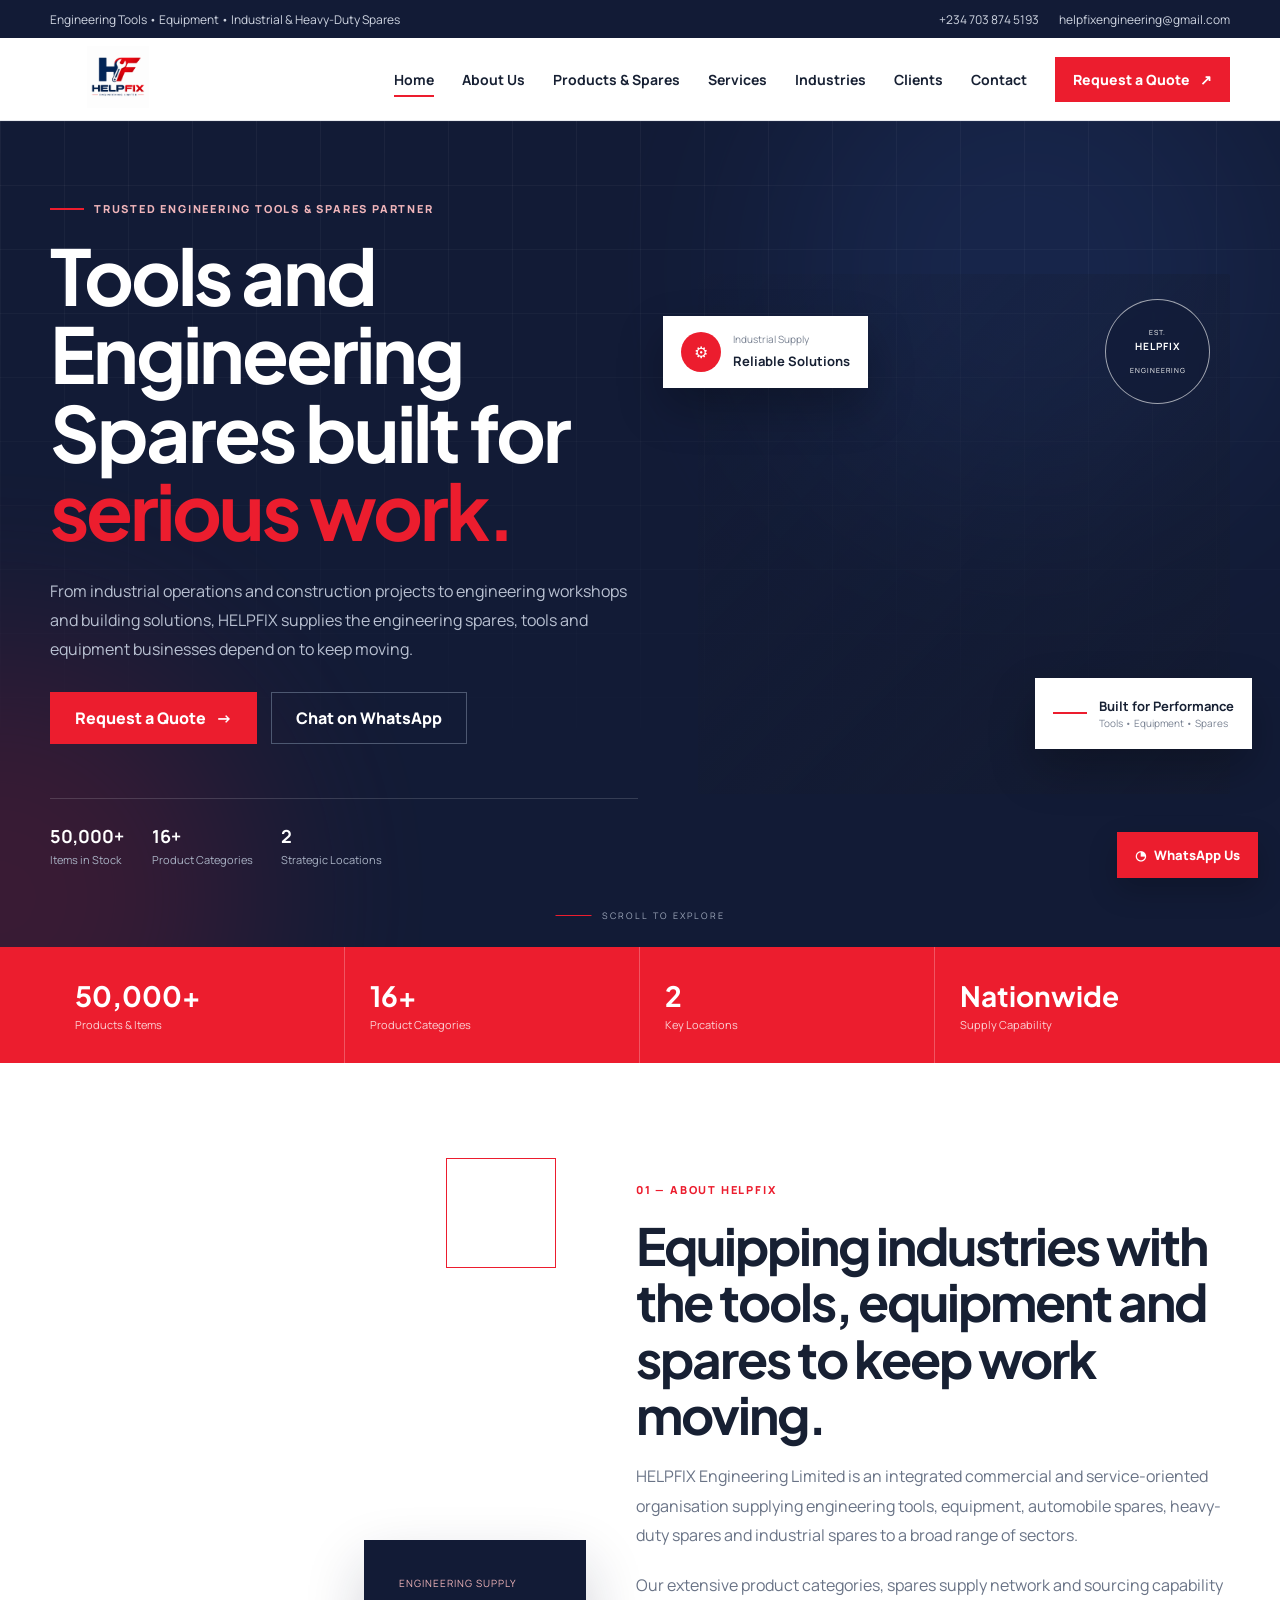
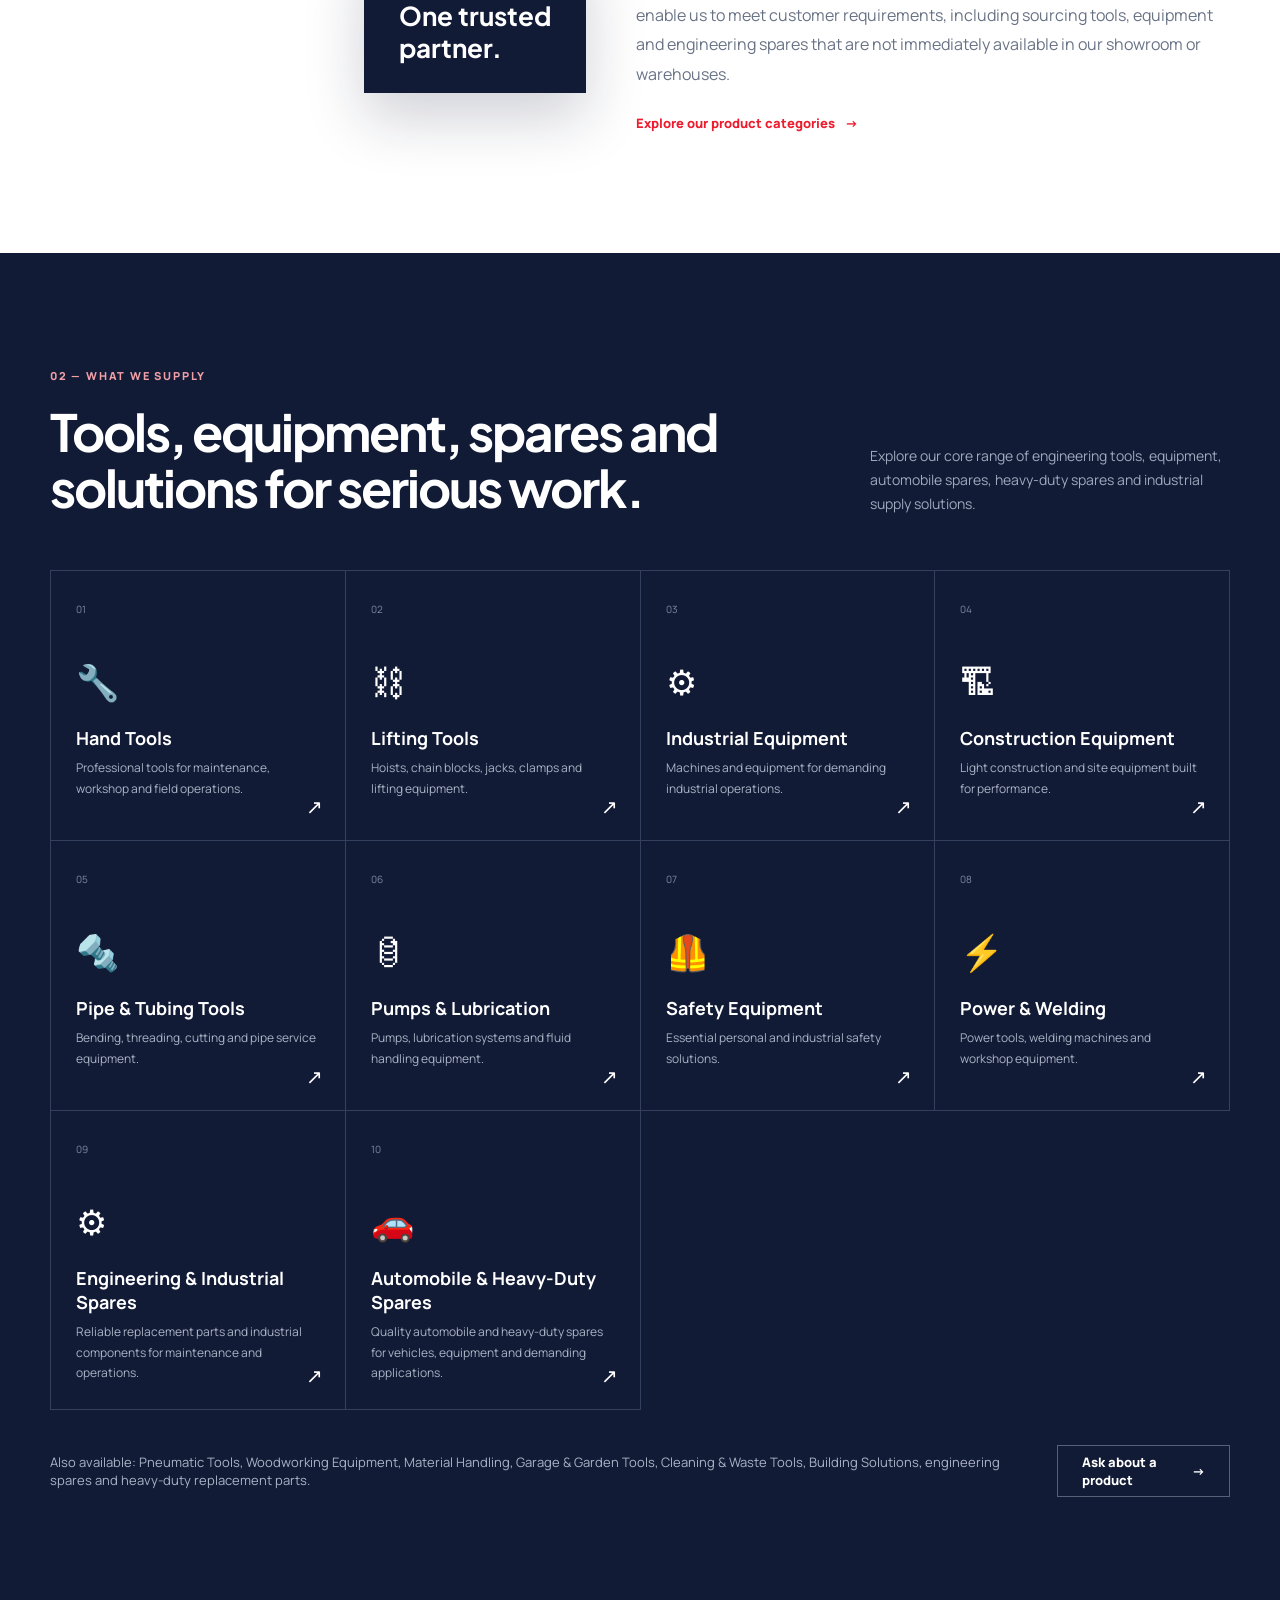
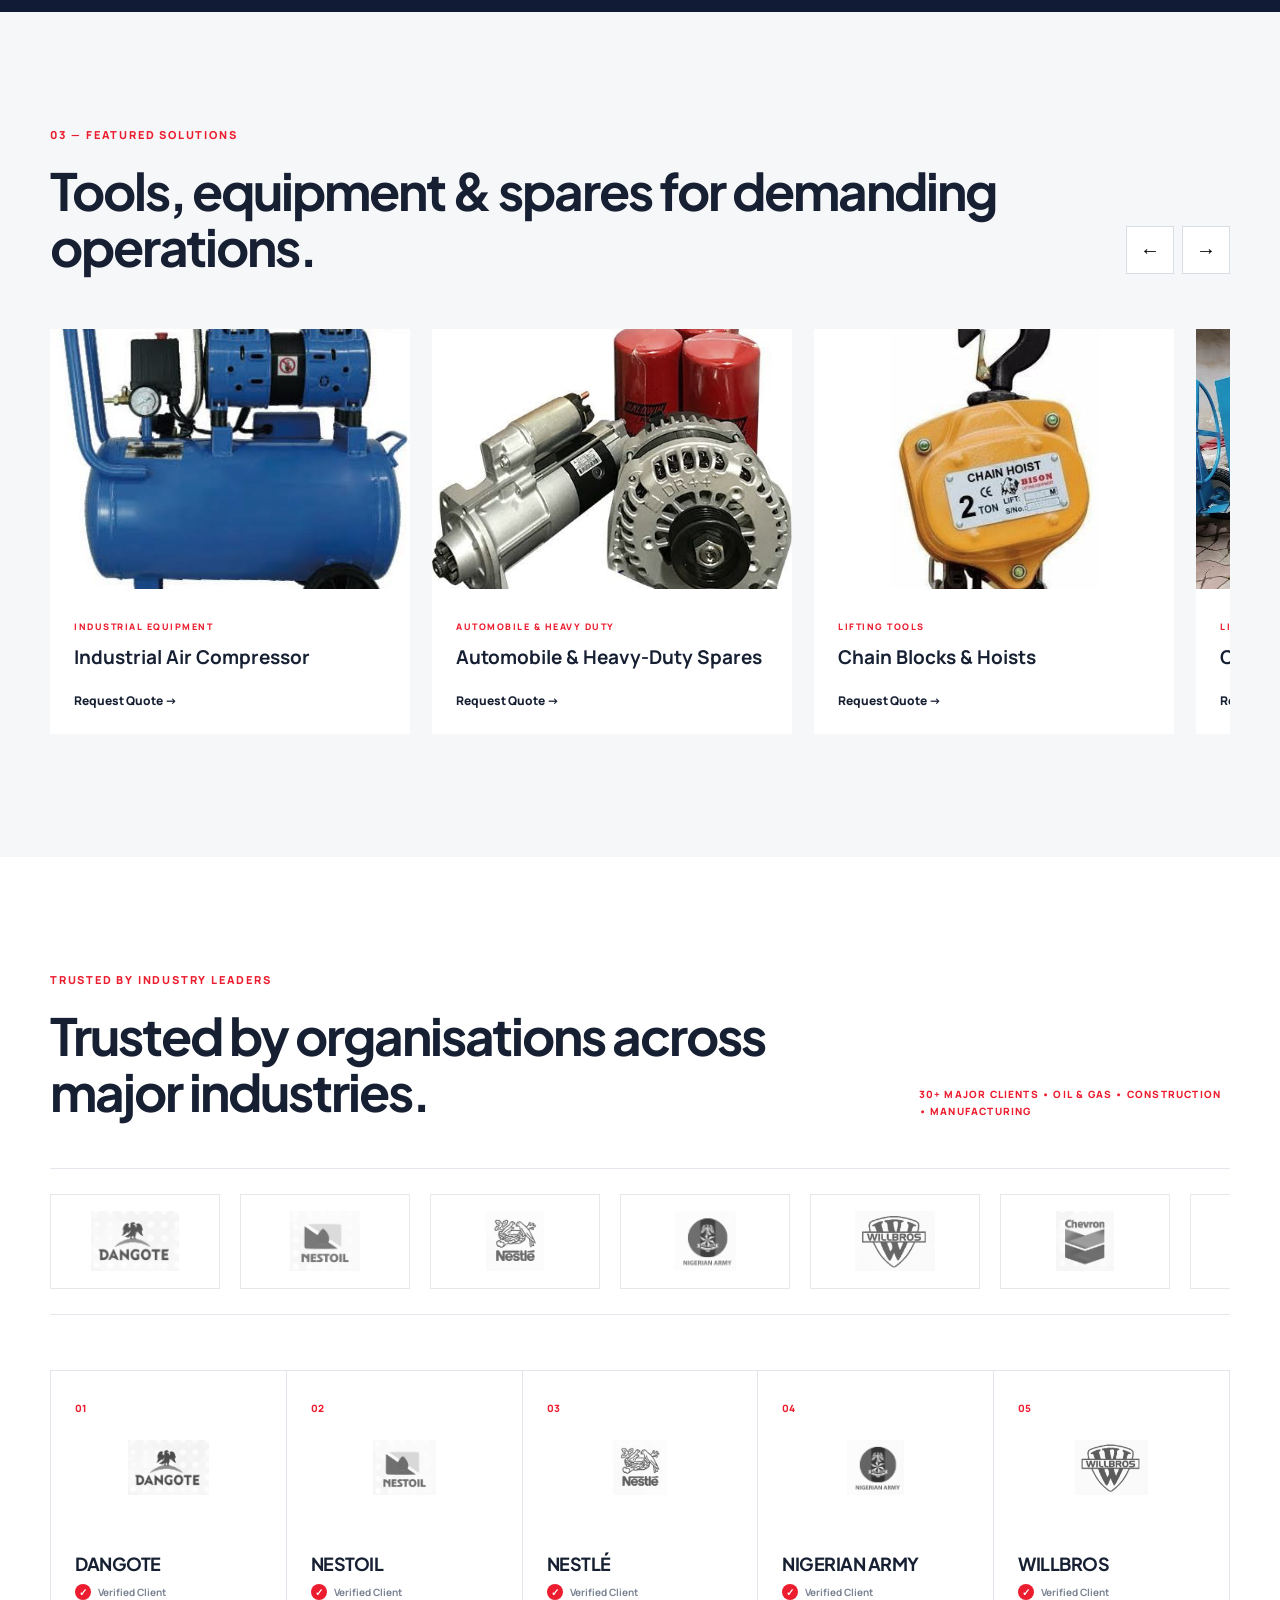
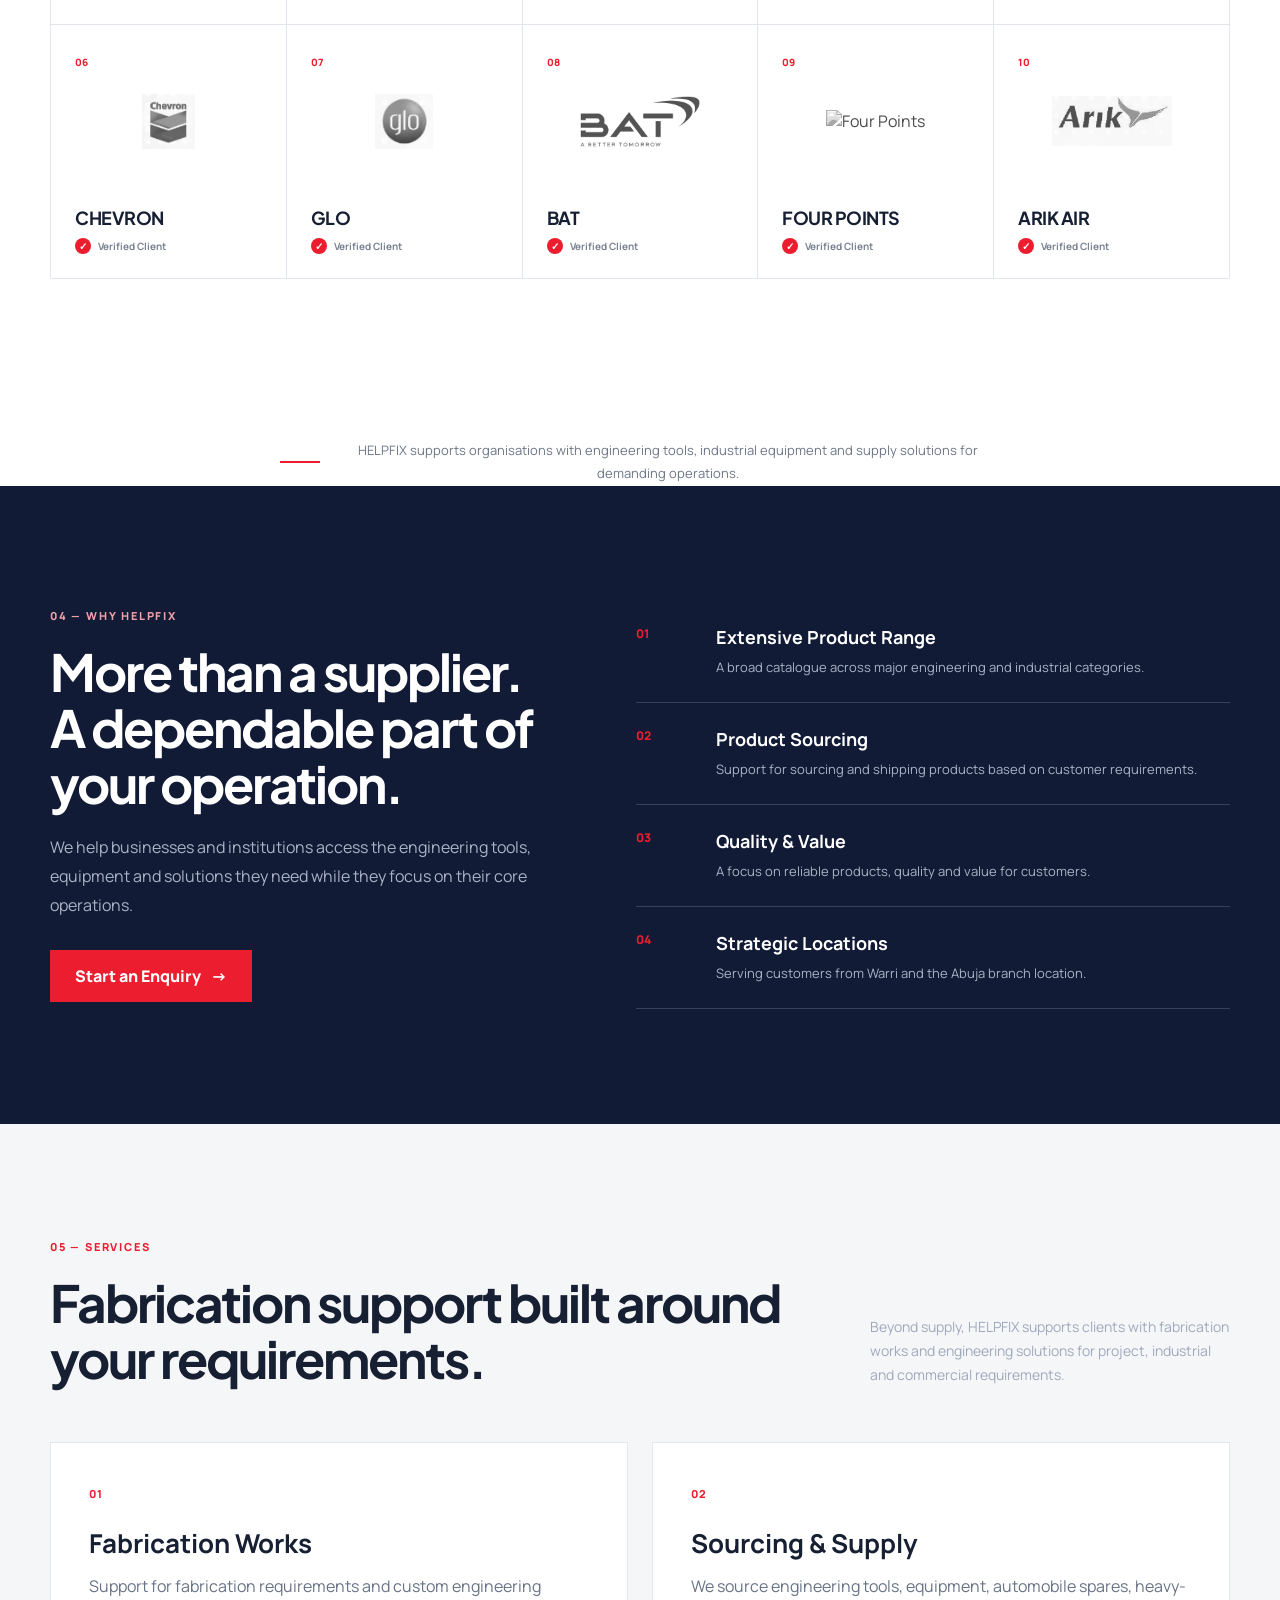
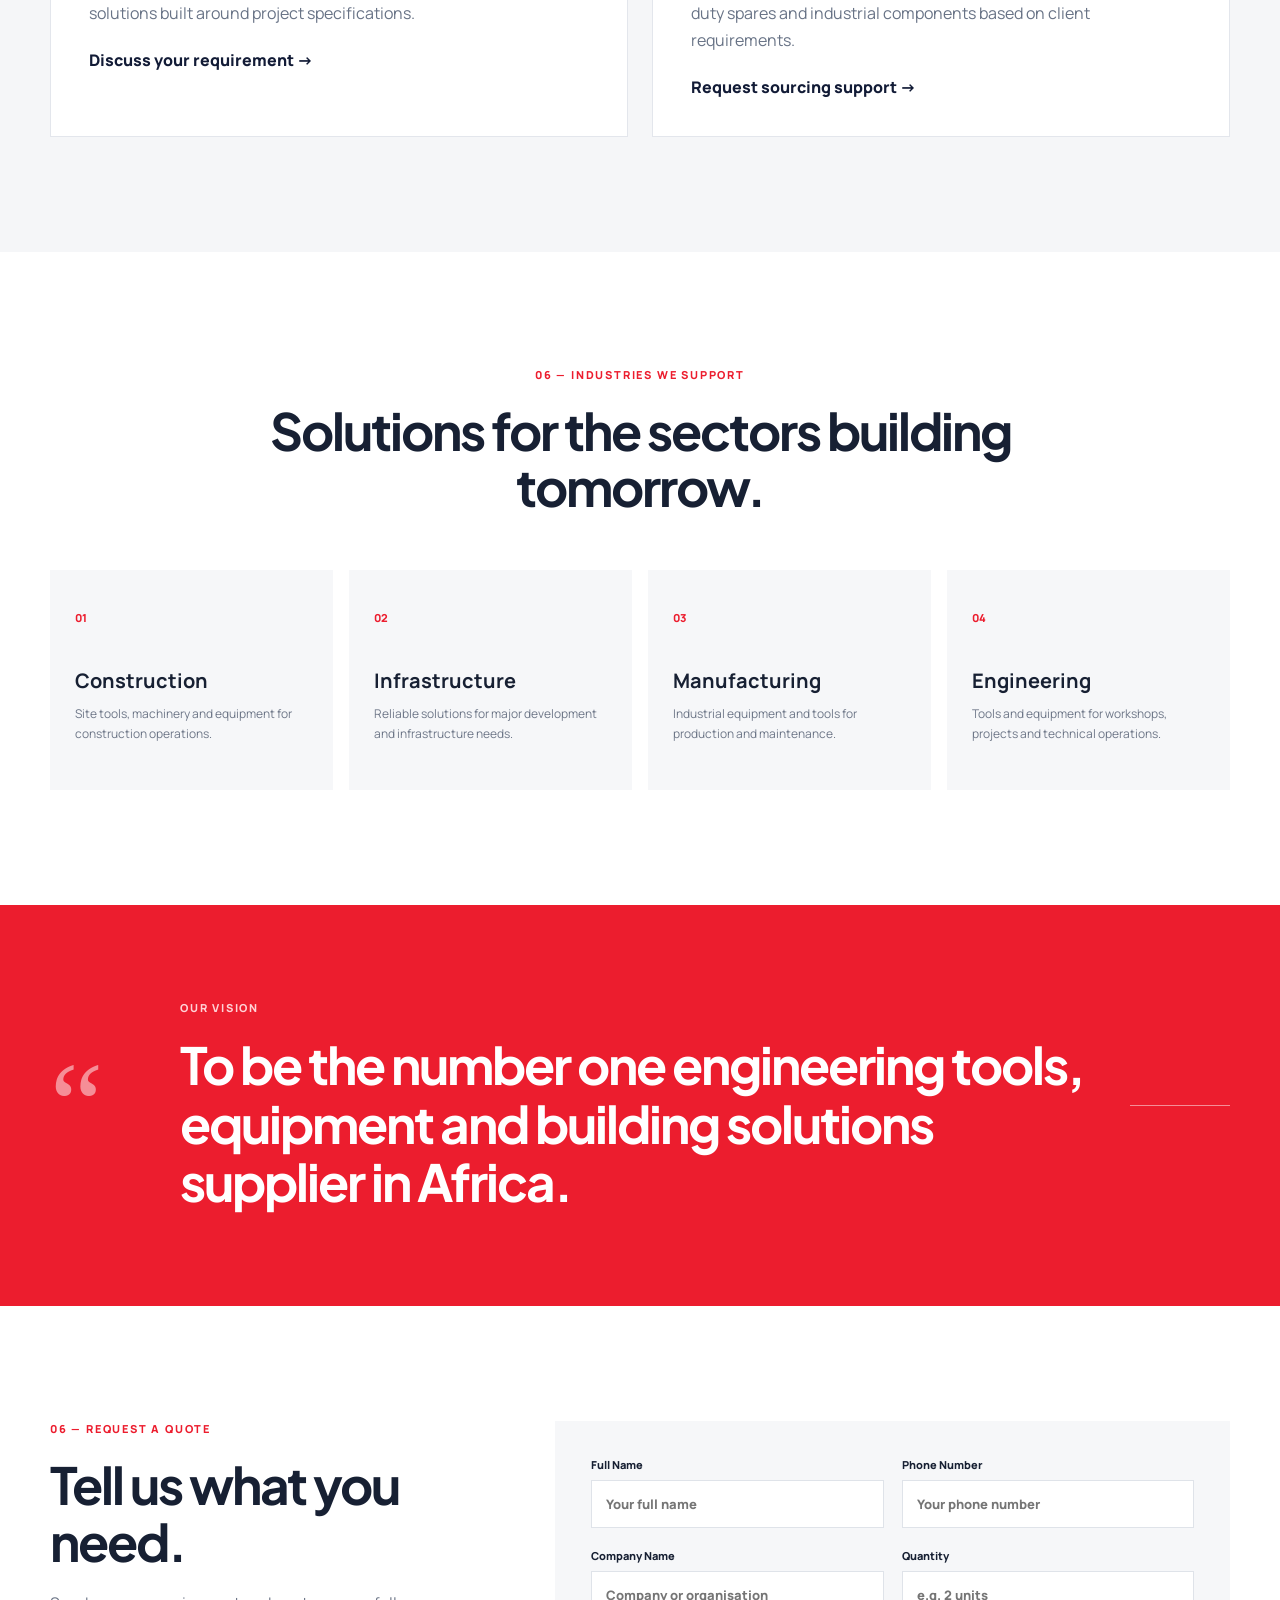
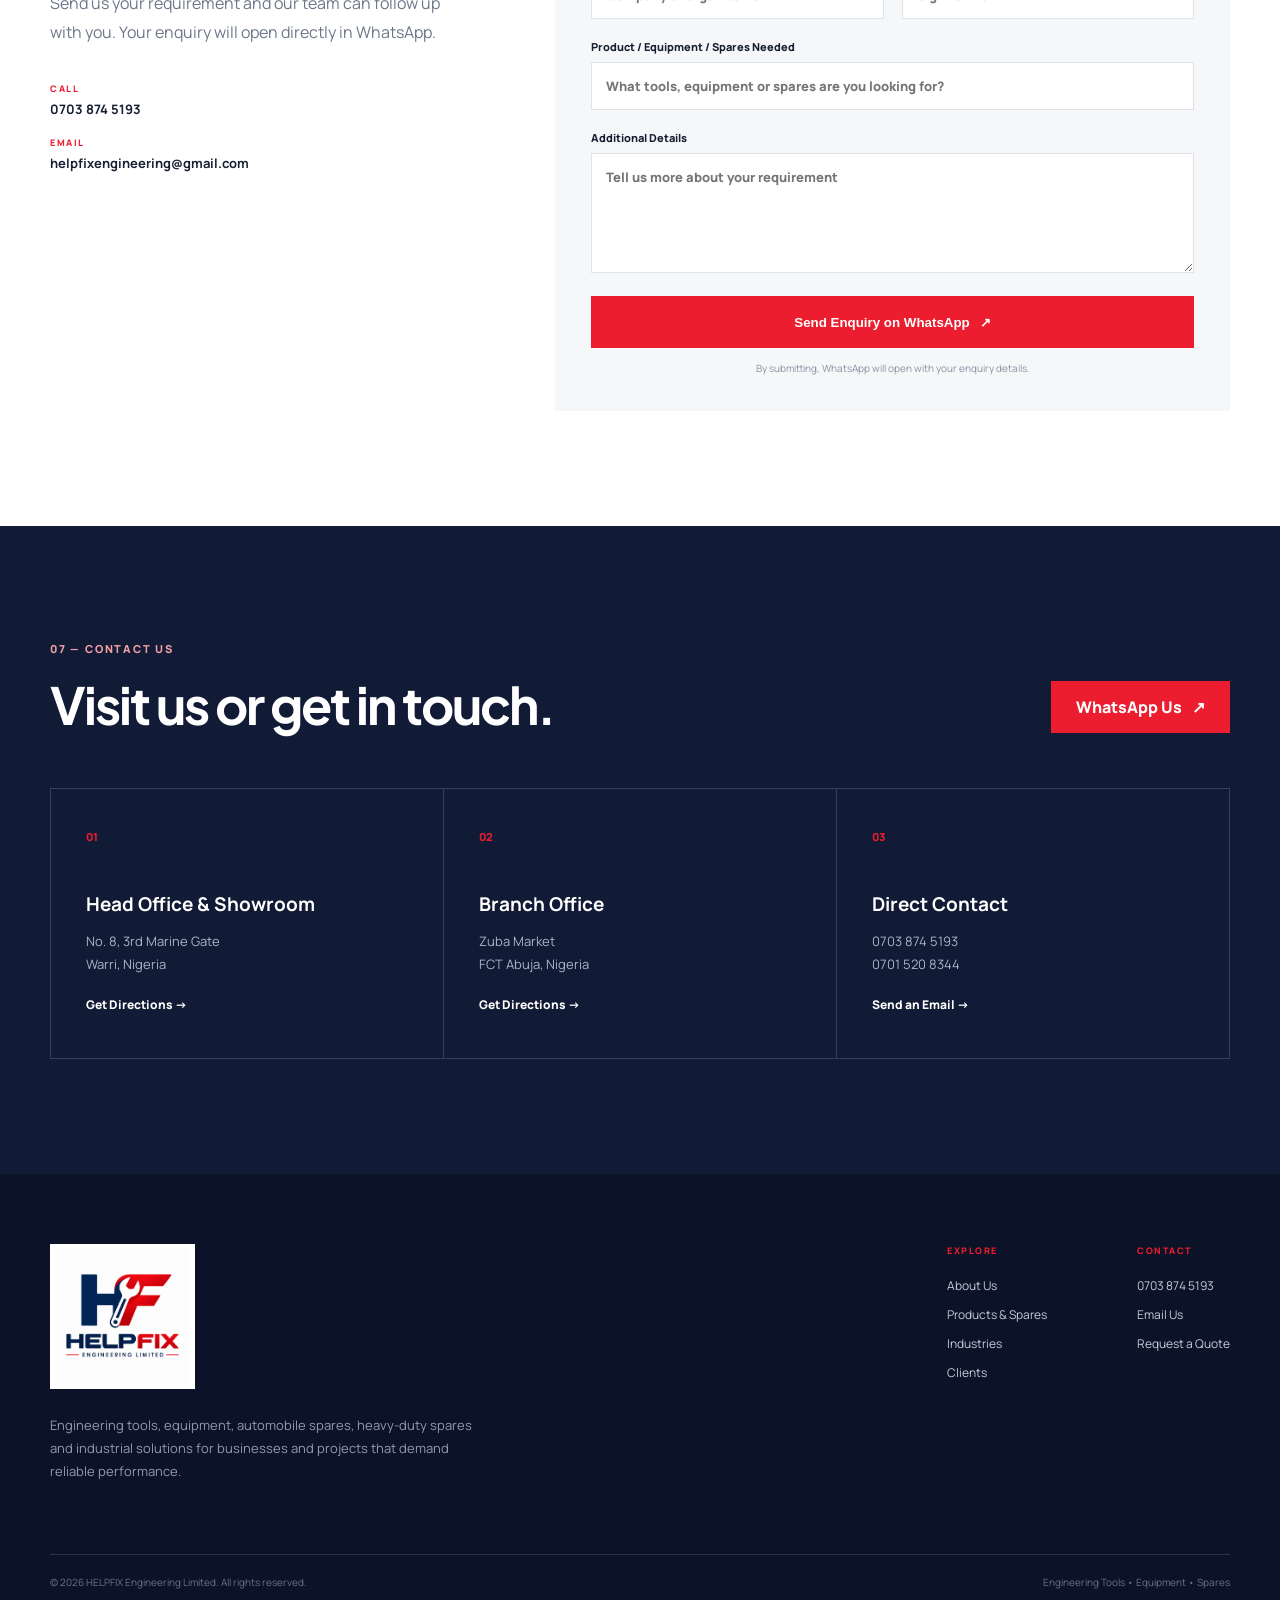
==== helpfix-website/index.html @ e88c8f6b "Add files via upload all" ====
<!DOCTYPE html>
<html lang="en">
<head>
  <meta charset="UTF-8">
  <meta name="viewport" content="width=device-width, initial-scale=1.0">
  <meta name="description" content="HELPFIX Engineering Limited - Engineering tools, equipment, automobile spares, heavy-duty spares, industrial spares and fabrication solutions.">
  <title>HELPFIX Engineering | Engineering Tools, Equipment & Spares</title>
  <!-- HELPFIX SEO / BRAND ICONS -->
<link rel="icon" href="assets/seo/favicon.ico" sizes="any">
<link rel="icon" type="image/png" sizes="64x64" href="assets/seo/favicon-64.png">
<link rel="apple-touch-icon" sizes="180x180" href="assets/seo/apple-touch-icon.png">
<link rel="manifest" href="site.webmanifest">
<meta name="theme-color" content="#111a35">
<meta name="robots" content="index,follow,max-image-preview:large,max-snippet:-1,max-video-preview:-1">
<link rel="canonical" href="https://www.helpfixengineering.com/">
<meta property="og:url" content="https://www.helpfixengineering.com/">
<meta property="og:type" content="website">
<meta property="og:site_name" content="HELPFIX Engineering Limited">
<meta property="og:title" content="HELPFIX Engineering | Engineering Tools, Equipment & Spares">
<meta property="og:description" content="Engineering tools, equipment, engineering spares, automobile spares, heavy-duty spares and fabrication solutions for serious work.">
<meta property="og:image" content="https://www.helpfixengineering.com/assets/seo/helpfix-logo-square.png">
<meta name="twitter:card" content="summary">
<meta name="twitter:title" content="HELPFIX Engineering | Engineering Tools, Equipment & Spares">
<meta name="twitter:description" content="Engineering tools, equipment, engineering spares, automobile spares, heavy-duty spares and fabrication solutions.">
<meta name="twitter:image" content="https://www.helpfixengineering.com/assets/seo/helpfix-logo-square.png">

<link rel="preconnect" href="https://fonts.googleapis.com">
  <link rel="preconnect" href="https://fonts.gstatic.com" crossorigin>
  <link href="https://fonts.googleapis.com/css2?family=Manrope:wght@400;500;600;700;800&family=Plus+Jakarta+Sans:wght@500;600;700;800&display=swap" rel="stylesheet">
  <link rel="stylesheet" href="css/style.css">

<style>
.services{background:#f5f6f8}.service-grid{display:grid;grid-template-columns:repeat(2,1fr);gap:24px}.service-card{background:#fff;border:1px solid #e3e6ec;padding:38px;min-height:250px;transition:.3s}.service-card:hover{transform:translateY(-6px);box-shadow:0 18px 40px rgba(18,27,54,.08)}.service-card>span,.spares-grid span{font-size:11px;font-weight:800;letter-spacing:1px;color:#ec1d2e}.service-card h3{font-size:26px;margin:22px 0 12px}.service-card p{color:#687386;line-height:1.7}.service-card a{display:inline-block;margin-top:22px;color:#121b36;font-weight:800}.spares-highlight{padding:34px 0 10px}.spares-grid{display:grid;grid-template-columns:repeat(3,1fr);gap:16px}.spares-grid article{padding:28px;border:1px solid #e1e5eb;background:#fff}.spares-grid h3{margin:13px 0 10px;font-size:22px}.spares-grid p{color:#667085;line-height:1.65}.spares-cta{display:inline-block;margin:22px 0 6px;background:#ec1d2e;color:#fff;padding:14px 20px;font-weight:800;text-decoration:none}@media(max-width:800px){.service-grid,.spares-grid{grid-template-columns:1fr}.service-card{min-height:auto}}
</style>
<script type="application/ld+json">
{
  "@context": "https://schema.org",
  "@graph": [
    {
      "@type": "Organization",
      "@id": "https://www.helpfixengineering.com/#organization",
      "name": "HELPFIX Engineering Limited",
      "url": "https://www.helpfixengineering.com",
      "alternateName": "HELPFIX Engineering",
      "description": "Integrated commercial and service-oriented engineering supplier providing tools, equipment, engineering spares, automobile spares, heavy-duty spares, industrial spares and fabrication solutions.",
      "logo": {
        "@type": "ImageObject",
        "url": "https://www.helpfixengineering.com/assets/seo/helpfix-logo-square.png",
        "contentUrl": "https://www.helpfixengineering.com/assets/seo/helpfix-logo-square.png",
        "width": 800,
        "height": 800
      },
      "email": "helpfixengineering@gmail.com",
      "telephone": "+2347038745193",
      "knowsAbout": ["Engineering Tools", "Engineering Spares", "Industrial Equipment", "Automobile Spares", "Heavy-Duty Spares", "Fabrication Works"]
    },
    {
      "@type": "LocalBusiness",
      "@id": "https://www.helpfixengineering.com/#helpfix-warri",
      "name": "HELPFIX Engineering Limited - Warri",
      "parentOrganization": {"@id": "#organization"},
      "description": "Engineering tools, equipment, industrial and heavy-duty spares supplier in Warri, Nigeria.",
      "telephone": "+2347038745193",
      "email": "helpfixengineering@gmail.com",
      "address": {
        "@type": "PostalAddress",
        "streetAddress": "No. 8, 3rd Marine Gate",
        "addressLocality": "Warri",
        "addressCountry": "NG"
      },
      "areaServed": {"@type": "Country", "name": "Nigeria"}
    },
    {
      "@type": "LocalBusiness",
      "@id": "https://www.helpfixengineering.com/#helpfix-abuja",
      "name": "HELPFIX Engineering Limited - Abuja Branch",
      "parentOrganization": {"@id": "#organization"},
      "address": {
        "@type": "PostalAddress",
        "streetAddress": "Zuba Market",
        "addressLocality": "Abuja",
        "addressRegion": "FCT",
        "addressCountry": "NG"
      },
      "areaServed": {"@type": "Country", "name": "Nigeria"}
    },
    {
      "@type": "WebSite",
      "@id": "https://www.helpfixengineering.com/#website",
      "name": "HELPFIX Engineering Limited",
      "url": "https://www.helpfixengineering.com",
      "publisher": {"@id": "https://www.helpfixengineering.com/#organization"},
      "inLanguage": "en-NG"
    },
    {
      "@type": "WebPage",
      "@id": "https://www.helpfixengineering.com/#webpage",
      "name": "HELPFIX Engineering Limited | Engineering Tools, Equipment & Spares",
      "url": "https://www.helpfixengineering.com/?page=home",
      "isPartOf": {"@id": "https://www.helpfixengineering.com/#website"},
      "about": {"@id": "https://www.helpfixengineering.com/#organization"},
      "inLanguage": "en-NG"
    }
  ]
}
</script>
</head>
<body>

<div class="page-loader"><div class="loader-mark">H</div></div>

<div class="topbar">
  <div class="container topbar-inner">
    <span>Engineering Tools • Equipment • Industrial & Heavy-Duty Spares</span>
    <div class="topbar-links">
      <a href="tel:+2347038745193">+234 703 874 5193</a>
      <a href="mailto:helpfixengineering@gmail.com">helpfixengineering@gmail.com</a>
    </div>
  </div>
</div>

<header class="navbar">
  <div class="container nav-inner">
    <a class="brand" href="#home" aria-label="HELPFIX Home">
      <img src="assets/helpfix-logo.png" alt="HELPFIX Engineering logo">
    </a>

    <button class="menu-toggle" aria-label="Open navigation" aria-expanded="false">
      <span></span><span></span><span></span>
    </button>

    <nav class="nav-links">
      <a href="#home" class="active">Home</a>
      <a href="#about">About Us</a>
      <a href="products.html">Products & Spares</a>
      <a href="#services">Services</a>
      <a href="#industries">Industries</a>
      <a href="#clients">Clients</a>
      <a href="#contact">Contact</a>
      <a href="#quote" class="nav-cta">Request a Quote <span>↗</span></a>
    </nav>
  </div>
</header>

<main>
  <section class="hero" id="home">
    <div class="hero-grid"></div>
    <div class="hero-glow glow-one"></div>
    <div class="hero-glow glow-two"></div>

    <div class="container hero-content">
      <div class="hero-copy reveal">
        <div class="eyebrow"><span></span> TRUSTED ENGINEERING TOOLS & SPARES PARTNER</div>
        <h1>Tools and Engineering Spares built for <em>serious work.</em></h1>
        <p>From industrial operations and construction projects to engineering workshops and building solutions, HELPFIX supplies the engineering spares, tools and equipment businesses depend on to keep moving.</p>

        <div class="hero-actions">
          <a href="#quote" class="btn btn-primary">Request a Quote <span>→</span></a>
          <a href="https://wa.me/2347038745193?text=Hello%20HELPFIX%20Engineering%2C%20I%20would%20like%20to%20make%20an%20enquiry." class="btn btn-secondary" target="_blank" rel="noopener">Chat on WhatsApp</a>
        </div>

        <div class="hero-trust">
          <div><strong>50,000+</strong><span>Items in Stock</span></div>
          <div><strong>16+</strong><span>Product Categories</span></div>
          <div><strong>2</strong><span>Strategic Locations</span></div>
        </div>
      </div>

      <div class="hero-visual reveal delay-2">
        <div class="hero-image"></div>
        <div class="floating-card card-top">
          <span class="card-icon">⚙</span>
          <div><small>Industrial Supply</small><strong>Reliable Solutions</strong></div>
        </div>
        <div class="floating-card card-bottom">
          <div class="mini-line"></div>
          <div><strong>Built for Performance</strong><small>Tools • Equipment • Spares</small></div>
        </div>
        <div class="hero-badge">EST.<br><strong>HELPFIX</strong><br>ENGINEERING</div>
      </div>
    </div>

    <div class="scroll-cue"><span></span> SCROLL TO EXPLORE</div>
  </section>

  <section class="stats-strip">
    <div class="container stats-grid">
      <div class="stat reveal"><strong data-target="50000" data-suffix="+">0</strong><span>Products & Items</span></div>
      <div class="stat reveal"><strong data-target="16" data-suffix="+">0</strong><span>Product Categories</span></div>
      <div class="stat reveal"><strong data-target="2" data-suffix="">0</strong><span>Key Locations</span></div>
      <div class="stat reveal"><strong>Nationwide</strong><span>Supply Capability</span></div>
    </div>
  </section>

  <section class="about section" id="about">
    <div class="container about-grid">
      <div class="about-visual reveal">
        <div class="about-image"></div>
        <div class="experience-card"><span>Engineering Supply</span><strong>One trusted<br>partner.</strong></div>
        <div class="outline-square"></div>
      </div>

      <div class="about-copy reveal">
        <div class="section-tag">01 — ABOUT HELPFIX</div>
        <h2>Equipping industries with the tools, equipment and spares to keep work moving.</h2>
        <p>HELPFIX Engineering Limited is an integrated commercial and service-oriented organisation supplying engineering tools, equipment, automobile spares, heavy-duty spares and industrial spares to a broad range of sectors.</p>
        <p>Our extensive product categories, spares supply network and sourcing capability enable us to meet customer requirements, including sourcing tools, equipment and engineering spares that are not immediately available in our showroom or warehouses.</p>
        <a href="#products" class="text-link">Explore our product categories <span>→</span></a>
      </div>
    </div>
  </section>

  <section class="categories section" id="products">
    <div class="container">
      <div class="section-heading reveal">
        <div>
          <div class="section-tag light">02 — WHAT WE SUPPLY</div>
          <h2>Tools, equipment, spares and solutions for serious work.</h2>
        </div>
        <p>Explore our core range of engineering tools, equipment, automobile spares, heavy-duty spares and industrial supply solutions.</p>
      </div>

      <div class="category-grid">
        <article class="category-card reveal"><span class="num">01</span><span class="cat-icon">🔧</span><h3>Hand Tools</h3><p>Professional tools for maintenance, workshop and field operations.</p><span class="arrow">↗</span></article>
        <article class="category-card reveal"><span class="num">02</span><span class="cat-icon">⛓</span><h3>Lifting Tools</h3><p>Hoists, chain blocks, jacks, clamps and lifting equipment.</p><span class="arrow">↗</span></article>
        <article class="category-card reveal"><span class="num">03</span><span class="cat-icon">⚙</span><h3>Industrial Equipment</h3><p>Machines and equipment for demanding industrial operations.</p><span class="arrow">↗</span></article>
        <article class="category-card reveal"><span class="num">04</span><span class="cat-icon">🏗</span><h3>Construction Equipment</h3><p>Light construction and site equipment built for performance.</p><span class="arrow">↗</span></article>
        <article class="category-card reveal"><span class="num">05</span><span class="cat-icon">🔩</span><h3>Pipe & Tubing Tools</h3><p>Bending, threading, cutting and pipe service equipment.</p><span class="arrow">↗</span></article>
        <article class="category-card reveal"><span class="num">06</span><span class="cat-icon">🛢</span><h3>Pumps & Lubrication</h3><p>Pumps, lubrication systems and fluid handling equipment.</p><span class="arrow">↗</span></article>
        <article class="category-card reveal"><span class="num">07</span><span class="cat-icon">🦺</span><h3>Safety Equipment</h3><p>Essential personal and industrial safety solutions.</p><span class="arrow">↗</span></article>
        <article class="category-card reveal"><span class="num">08</span><span class="cat-icon">⚡</span><h3>Power & Welding</h3><p>Power tools, welding machines and workshop equipment.</p><span class="arrow">↗</span></article>
        <article class="category-card reveal"><span class="num">09</span><span class="cat-icon">⚙</span><h3>Engineering & Industrial Spares</h3><p>Reliable replacement parts and industrial components for maintenance and operations.</p><span class="arrow">↗</span></article>
        <article class="category-card reveal"><span class="num">10</span><span class="cat-icon">🚗</span><h3>Automobile & Heavy-Duty Spares</h3><p>Quality automobile and heavy-duty spares for vehicles, equipment and demanding applications.</p><span class="arrow">↗</span></article>
      </div>

      <div class="categories-footer reveal">
        <p>Also available: Pneumatic Tools, Woodworking Equipment, Material Handling, Garage & Garden Tools, Cleaning & Waste Tools, Building Solutions, engineering spares and heavy-duty replacement parts.</p>
        <a href="#quote" class="btn btn-outline">Ask about a product <span>→</span></a>
      </div>
    </div>
  </section>

  <section class="featured section">
    <div class="container">
      <div class="section-heading reveal">
        <div>
          <div class="section-tag">03 — FEATURED SOLUTIONS</div>
          <h2>Tools, equipment & spares for demanding operations.</h2>
        </div>
        <div class="slider-controls">
          <button class="slider-btn prev" aria-label="Previous product">←</button>
          <button class="slider-btn next" aria-label="Next product">→</button>
        </div>
      </div>

      <div class="product-carousel">
        <div class="product-slider" id="productSlider">
          <article class="product-card">
            <div class="product-image"><img src="assets/products/compressor.png" alt="Industrial Air Compressor"></div>
            <div class="product-info"><span>INDUSTRIAL EQUIPMENT</span><h3>Industrial Air Compressor</h3><a href="#quote">Request Quote →</a></div>
          </article>
		  <article class="product-card">
            <div class="product-image"><img src="assets/products/duty.png" alt="Automobile and Heavy Duty Spares"></div>
            <div class="product-info"><span>AUTOMOBILE & HEAVY DUTY</span><h3>Automobile & Heavy-Duty Spares</h3><a href="#quote">Request Quote →</a></div>
          </article>
          <article class="product-card">
            <div class="product-image"><img src="assets/products/chain.png" alt="2 ton Chain Block and Hoist"></div>
            <div class="product-info"><span>LIFTING TOOLS</span><h3>Chain Blocks & Hoists</h3><a href="#quote">Request Quote →</a></div>
          </article>
          <article class="product-card">
            <div class="product-image"><img src="assets/products/mixer.png" alt="Concrete Mixer"></div>
            <div class="product-info"><span>LIGHT CONSTRUCTION</span><h3>Concrete Mixers</h3><a href="#quote">Request Quote →</a></div>
          </article>
          <article class="product-card">
            <div class="product-image"><img src="assets/products/welding.png" alt="Big Blue Welding Machine"></div>
            <div class="product-info"><span>WELDING EQUIPMENT</span><h3>Welding Machines</h3><a href="#quote">Request Quote →</a></div>
          </article>
          <article class="product-card">
            <div class="product-image"><img src="assets/products/safety.png" alt="Full Body Safety Harness"></div>
            <div class="product-info"><span>SAFETY TOOLS</span><h3>Industrial Safety Equipment</h3><a href="#quote">Request Quote →</a></div>
          </article>
          <article class="product-card">
            <div class="product-image"><img src="assets/products/spares.png" alt="Engineering and Industrial Spares"></div>
            <div class="product-info"><span>ENGINEERING SPARES</span><h3>Industrial & Engineering Spares</h3><a href="#quote">Request Quote →</a></div>
          </article>
          <article class="product-card">
            <div class="product-image"><img src="assets/products/duty.png" alt="Automobile and Heavy Duty Spares"></div>
            <div class="product-info"><span>AUTOMOBILE & HEAVY DUTY</span><h3>Automobile & Heavy-Duty Spares</h3><a href="#quote">Request Quote →</a></div>
          </article>
        </div>
      </div>
    </div>
  </section>

  
  <section class="trusted section" id="clients">
  <div class="container">

    <!-- Heading -->
    <div class="trusted-heading reveal">
      <div>
        <div class="section-tag">TRUSTED BY INDUSTRY LEADERS</div>
        <h2>Trusted by organisations across major industries.</h2>
      </div>

      <p>30+ MAJOR CLIENTS • OIL & GAS • CONSTRUCTION • MANUFACTURING</p>
    </div>


    <!-- CLIENT LOGO MARQUEE -->
    <div class="client-marquee reveal">

      <div class="marquee-track">

        <!-- FIRST SET -->

        <div class="marquee-logo">
          <img src="assets/clients/dangote.png" alt="Dangote">
        </div>

        <div class="marquee-logo">
          <img src="assets/clients/nestoil.png" alt="Nestoil">
        </div>

        <div class="marquee-logo">
          <img src="assets/clients/nestle.png" alt="Nestlé">
        </div>

        <div class="marquee-logo">
          <img src="assets/clients/nigerian-army.png" alt="Nigerian Army">
        </div>

        <div class="marquee-logo">
          <img src="assets/clients/willbros.png" alt="Willbros">
        </div>

        <div class="marquee-logo">
          <img src="assets/clients/chevron.png" alt="Chevron">
        </div>

        <div class="marquee-logo">
          <img src="assets/clients/glo.png" alt="Glo">
        </div>

        <div class="marquee-logo">
          <img src="assets/clients/bat.png" alt="BAT">
        </div>

        <div class="marquee-logo">
          <img src="assets/clients/four-points.png" alt="Four Points">
        </div>

        <div class="marquee-logo">
          <img src="assets/clients/arik-air.png" alt="Arik Air">
        </div>

        <div class="marquee-logo">
          <img src="assets/clients/mtn.png" alt="MTN">
        </div>

        <div class="marquee-logo">
          <img src="assets/clients/fmn.png" alt="FMN">
        </div>

        <div class="marquee-logo">
          <img src="assets/clients/bua.png" alt="BUA Group">
        </div>

        <div class="marquee-logo">
          <img src="assets/clients/arab-contractors.png" alt="Arab Contractors">
        </div>

        <div class="marquee-logo">
          <img src="assets/clients/leventis.png" alt="Leventis">
        </div>

        <div class="marquee-logo">
          <img src="assets/clients/okomu-oil.png" alt="Okomu Oil">
        </div>

        <div class="marquee-logo">
          <img src="assets/clients/delta-steel.png" alt="Delta Steel">
        </div>

        <div class="marquee-logo">
          <img src="assets/clients/next-cash.png" alt="Next Cash">
        </div>

        <div class="marquee-logo">
          <img src="assets/clients/nigerdock.png" alt="Nigerdock">
        </div>

        <div class="marquee-logo">
          <img src="assets/clients/dorman-long.png" alt="Dorman Long">
        </div>

        <div class="marquee-logo">
          <img src="assets/clients/seplat.png" alt="Seplat">
        </div>

        <div class="marquee-logo">
          <img src="assets/clients/ladol.png" alt="LADOL">
        </div>

        <div class="marquee-logo">
          <img src="assets/clients/nlng.png" alt="NLNG">
        </div>

        <div class="marquee-logo">
          <img src="assets/clients/xwav.png" alt="XWAV">
        </div>

        <div class="marquee-logo">
          <img src="assets/clients/cmes.png" alt="CMES">
        </div>


        <!-- DUPLICATE SET FOR SMOOTH INFINITE LOOP -->

        <div class="marquee-logo">
          <img src="assets/clients/dangote.png" alt="Dangote">
        </div>

        <div class="marquee-logo">
          <img src="assets/clients/nestoil.png" alt="Nestoil">
        </div>

        <div class="marquee-logo">
          <img src="assets/clients/nestle.png" alt="Nestlé">
        </div>

        <div class="marquee-logo">
          <img src="assets/clients/nigerian-army.png" alt="Nigerian Army">
        </div>

        <div class="marquee-logo">
          <img src="assets/clients/willbros.png" alt="Willbros">
        </div>

        <div class="marquee-logo">
          <img src="assets/clients/chevron.png" alt="Chevron">
        </div>

        <div class="marquee-logo">
          <img src="assets/clients/glo.png" alt="Glo">
        </div>

        <div class="marquee-logo">
          <img src="assets/clients/bat.png" alt="BAT">
        </div>

        <div class="marquee-logo">
          <img src="assets/clients/four-points.png" alt="Four Points">
        </div>

        <div class="marquee-logo">
          <img src="assets/clients/arik-air.png" alt="Arik Air">
        </div>

        <div class="marquee-logo">
          <img src="assets/clients/mtn.png" alt="MTN">
        </div>

        <div class="marquee-logo">
          <img src="assets/clients/fmn.png" alt="FMN">
        </div>

        <div class="marquee-logo">
          <img src="assets/clients/bua.png" alt="BUA Group">
        </div>

        <div class="marquee-logo">
          <img src="assets/clients/arab-contractors.png" alt="Arab Contractors">
        </div>

        <div class="marquee-logo">
          <img src="assets/clients/leventis.png" alt="Leventis">
        </div>

        <div class="marquee-logo">
          <img src="assets/clients/okomu-oil.png" alt="Okomu Oil">
        </div>

        <div class="marquee-logo">
          <img src="assets/clients/delta-steel.png" alt="Delta Steel">
        </div>

        <div class="marquee-logo">
          <img src="assets/clients/next-cash.png" alt="Next Cash">
        </div>

        <div class="marquee-logo">
          <img src="assets/clients/nigerdock.png" alt="Nigerdock">
        </div>

        <div class="marquee-logo">
          <img src="assets/clients/dorman-long.png" alt="Dorman Long">
        </div>

        <div class="marquee-logo">
          <img src="assets/clients/seplat.png" alt="Seplat">
        </div>

        <div class="marquee-logo">
          <img src="assets/clients/ladol.png" alt="LADOL">
        </div>

        <div class="marquee-logo">
          <img src="assets/clients/nlng.png" alt="NLNG">
        </div>

        <div class="marquee-logo">
          <img src="assets/clients/xwav.png" alt="XWAV">
        </div>

        <div class="marquee-logo">
          <img src="assets/clients/cmes.png" alt="CMES">
        </div>

      </div>

    </div>


    <!-- FEATURED VERIFIED CLIENTS -->

    <div class="verified-clients">

      <article class="verified-client reveal">
        <span class="verified-number">01</span>
        <div class="client-card-logo">
          <img src="assets/clients/dangote.png" alt="Dangote">
        </div>
        <h3>DANGOTE</h3>
        <p><i>✓</i> Verified Client</p>
      </article>

      <article class="verified-client reveal">
        <span class="verified-number">02</span>
        <div class="client-card-logo">
          <img src="assets/clients/nestoil.png" alt="Nestoil">
        </div>
        <h3>NESTOIL</h3>
        <p><i>✓</i> Verified Client</p>
      </article>

      <article class="verified-client reveal">
        <span class="verified-number">03</span>
        <div class="client-card-logo">
          <img src="assets/clients/nestle.png" alt="Nestlé">
        </div>
        <h3>NESTLÉ</h3>
        <p><i>✓</i> Verified Client</p>
      </article>

      <article class="verified-client reveal">
        <span class="verified-number">04</span>
        <div class="client-card-logo">
          <img src="assets/clients/nigerian-army.png" alt="Nigerian Army">
        </div>
        <h3>NIGERIAN ARMY</h3>
        <p><i>✓</i> Verified Client</p>
      </article>

      <article class="verified-client reveal">
        <span class="verified-number">05</span>
        <div class="client-card-logo">
          <img src="assets/clients/willbros.png" alt="Willbros">
        </div>
        <h3>WILLBROS</h3>
        <p><i>✓</i> Verified Client</p>
      </article>

      <article class="verified-client reveal">
        <span class="verified-number">06</span>
        <div class="client-card-logo">
         <img src="assets/clients/chevron.png" alt="Chevron">
        </div>
        <h3>CHEVRON</h3>
        <p><i>✓</i> Verified Client</p>
      </article>

      <article class="verified-client reveal">
        <span class="verified-number">07</span>
        <div class="client-card-logo">
         <img src="assets/clients/glo.png" alt="Glo">
        </div>
        <h3>GLO</h3>
        <p><i>✓</i> Verified Client</p>
      </article>

      <article class="verified-client reveal">
        <span class="verified-number">08</span>
        <div class="client-card-logo">
          <img src="assets/clients/bat.png" alt="BAT">
        </div>
        <h3>BAT</h3>
        <p><i>✓</i> Verified Client</p>
      </article>

      <article class="verified-client reveal">
        <span class="verified-number">09</span>
        <div class="client-card-logo">
         <img src="assets/clients/four-points.png" alt="Four Points">
        </div>
        <h3>FOUR POINTS</h3>
        <p><i>✓</i> Verified Client</p>
      </article>

      <article class="verified-client reveal">
        <span class="verified-number">10</span>
        <div class="client-card-logo">
          <img src="assets/clients/arik-air.png" alt="Arik Air">
        </div>
        <h3>ARIK AIR</h3>
        <p><i>✓</i> Verified Client</p>
      </article>

    </div>

  </div>
</section>
      <div class="trusted-note reveal">
        <span></span>
        <p>HELPFIX supports organisations with engineering tools, industrial equipment and supply solutions for demanding operations.</p>
      </div>
    </div>
  </section>

  <section class="why section">
    <div class="why-background"></div>
    <div class="container why-grid">
      <div class="why-copy reveal">
        <div class="section-tag light">04 — WHY HELPFIX</div>
        <h2>More than a supplier. A dependable part of your operation.</h2>
        <p>We help businesses and institutions access the engineering tools, equipment and solutions they need while they focus on their core operations.</p>
        <a href="#quote" class="btn btn-primary">Start an Enquiry <span>→</span></a>
      </div>

      <div class="why-list">
        <div class="why-item reveal"><span>01</span><div><h3>Extensive Product Range</h3><p>A broad catalogue across major engineering and industrial categories.</p></div></div>
        <div class="why-item reveal"><span>02</span><div><h3>Product Sourcing</h3><p>Support for sourcing and shipping products based on customer requirements.</p></div></div>
        <div class="why-item reveal"><span>03</span><div><h3>Quality & Value</h3><p>A focus on reliable products, quality and value for customers.</p></div></div>
        <div class="why-item reveal"><span>04</span><div><h3>Strategic Locations</h3><p>Serving customers from Warri and the Abuja branch location.</p></div></div>
      </div>
    </div>
  </section>


  <section class="services section" id="services">
    <div class="container">
      <div class="section-heading reveal">
        <div><div class="section-tag">05 — SERVICES</div><h2>Fabrication support built around your requirements.</h2></div>
        <p>Beyond supply, HELPFIX supports clients with fabrication works and engineering solutions for project, industrial and commercial requirements.</p>
      </div>
      <div class="service-grid">
        <article class="service-card reveal"><span>01</span><h3>Fabrication Works</h3><p>Support for fabrication requirements and custom engineering solutions built around project specifications.</p><a href="#quote">Discuss your requirement →</a></article>
        <article class="service-card reveal"><span>02</span><h3>Sourcing & Supply</h3><p>We source engineering tools, equipment, automobile spares, heavy-duty spares and industrial components based on client requirements.</p><a href="#quote">Request sourcing support →</a></article>
      </div>
    </div>
  </section>

  <section class="industries section" id="industries">
    <div class="container">
      <div class="center-heading reveal">
        <div class="section-tag">06 — INDUSTRIES WE SUPPORT</div>
        <h2>Solutions for the sectors building tomorrow.</h2>
      </div>

      <div class="industry-grid">
        <div class="industry reveal"><span>01</span><h3>Construction</h3><p>Site tools, machinery and equipment for construction operations.</p></div>
        <div class="industry reveal"><span>02</span><h3>Infrastructure</h3><p>Reliable solutions for major development and infrastructure needs.</p></div>
        <div class="industry reveal"><span>03</span><h3>Manufacturing</h3><p>Industrial equipment and tools for production and maintenance.</p></div>
        <div class="industry reveal"><span>04</span><h3>Engineering</h3><p>Tools and equipment for workshops, projects and technical operations.</p></div>
      </div>
    </div>
  </section>

  <section class="vision">
    <div class="container vision-inner reveal">
      <span class="quote-mark">“</span>
      <div>
        <div class="section-tag light">OUR VISION</div>
        <h2>To be the number one engineering tools, equipment and building solutions supplier in Africa.</h2>
      </div>
      <div class="vision-line"></div>
    </div>
  </section>

  <section class="quote section" id="quote">
    <div class="container quote-grid">
      <div class="quote-copy reveal">
        <div class="section-tag">06 — REQUEST A QUOTE</div>
        <h2>Tell us what you need.</h2>
        <p>Send us your requirement and our team can follow up with you. Your enquiry will open directly in WhatsApp.</p>

        <div class="contact-mini">
          <a href="tel:+2347038745193"><span>CALL</span><strong>0703 874 5193</strong></a>
          <a href="mailto:helpfixengineering@gmail.com"><span>EMAIL</span><strong>helpfixengineering@gmail.com</strong></a>
        </div>
      </div>

      <form class="quote-form reveal" id="whatsappForm">
        <div class="form-row">
          <label>Full Name<input type="text" id="name" placeholder="Your full name" required></label>
          <label>Phone Number<input type="tel" id="phone" placeholder="Your phone number" required></label>
        </div>
        <div class="form-row">
          <label>Company Name<input type="text" id="company" placeholder="Company or organisation"></label>
          <label>Quantity<input type="text" id="quantity" placeholder="e.g. 2 units"></label>
        </div>
        <label>Product / Equipment / Spares Needed<input type="text" id="product" placeholder="What tools, equipment or spares are you looking for?" required></label>
        <label>Additional Details<textarea id="message" rows="5" placeholder="Tell us more about your requirement"></textarea></label>
        <button type="submit" class="btn btn-primary form-submit">Send Enquiry on WhatsApp <span>↗</span></button>
        <p class="form-note">By submitting, WhatsApp will open with your enquiry details.</p>
      </form>
    </div>
  </section>

  <section class="contact section" id="contact">
    <div class="container">
      <div class="contact-top reveal">
        <div><div class="section-tag light">07 — CONTACT US</div><h2>Visit us or get in touch.</h2></div>
        <a href="https://wa.me/2347038745193?text=Hello%20HELPFIX%20Engineering%2C%20I%20would%20like%20to%20make%20an%20enquiry." target="_blank" rel="noopener" class="btn btn-primary">WhatsApp Us <span>↗</span></a>
      </div>

      <div class="locations">
        <article class="location reveal">
          <span class="location-number">01</span>
          <h3>Head Office & Showroom</h3>
          <p>No. 8, 3rd Marine Gate<br>Warri, Nigeria</p>
          <a href="https://maps.google.com/?q=No.8+3rd+Marine+Gate+Warri+Nigeria" target="_blank" rel="noopener">Get Directions →</a>
        </article>
        <article class="location reveal">
          <span class="location-number">02</span>
          <h3>Branch Office</h3>
          <p>Zuba Market<br>FCT Abuja, Nigeria</p>
          <a href="https://maps.google.com/?q=Zuba+Market+FCT+Abuja+Nigeria" target="_blank" rel="noopener">Get Directions →</a>
        </article>
        <article class="location contact-direct reveal">
          <span class="location-number">03</span>
          <h3>Direct Contact</h3>
          <p><a href="tel:+2347038745193">0703 874 5193</a><br><a href="tel:+2347015208344">0701 520 8344</a></p>
          <a href="mailto:helpfixengineering@gmail.com">Send an Email →</a>
        </article>
      </div>
    </div>
  </section>
</main>

<footer>
  <div class="container footer-main">
    <div class="footer-brand">
      <img src="assets/helpfix-logo.png" alt="HELPFIX Engineering">
      <p>Engineering tools, equipment, automobile spares, heavy-duty spares and industrial solutions for businesses and projects that demand reliable performance.</p>
    </div>
    <div class="footer-links">
      <div><span>EXPLORE</span><a href="#about">About Us</a><a href="products.html">Products & Spares</a><a href="#industries">Industries</a>
      <a href="#clients">Clients</a></div>
      <div><span>CONTACT</span><a href="tel:+2347038745193">0703 874 5193</a><a href="mailto:helpfixengineering@gmail.com">Email Us</a><a href="#quote">Request a Quote</a></div>
    </div>
  </div>
  <div class="container footer-bottom">
    <span>© <span id="year"></span> HELPFIX Engineering Limited. All rights reserved.</span>
    <span>Engineering Tools • Equipment • Spares</span>
  </div>
</footer>

<a class="floating-whatsapp" href="https://wa.me/2347038745193?text=Hello%20HELPFIX%20Engineering%2C%20I%20would%20like%20to%20make%20an%20enquiry." target="_blank" rel="noopener" aria-label="Chat with HELPFIX on WhatsApp">◔<span>WhatsApp Us</span></a>

<script src="js/script.js"></script>
</body>
</html>
---- helpfix-website/css/style.css ----
*{box-sizing:border-box;margin:0;padding:0}html{scroll-behavior:smooth}body{font-family:Manrope,Arial,sans-serif;color:#172033;background:#fff;overflow-x:hidden}a{text-decoration:none;color:inherit}.container{width:min(1180px,calc(100% - 48px));margin:auto}.topbar{background:#121b36;color:#cfd5e1;font-size:12px}.topbar-inner{min-height:38px;display:flex;align-items:center;justify-content:space-between;gap:20px}.topbar-links{display:flex;gap:20px}.topbar a:hover{color:#fff}.navbar{position:sticky;top:0;z-index:100;background:rgba(255,255,255,.95);backdrop-filter:blur(18px);border-bottom:1px solid #e7e9ef}.nav-inner{height:82px;display:flex;align-items:center;justify-content:space-between}.brand img{width:135px;height:62px;object-fit:contain}.nav-links{display:flex;align-items:center;gap:28px;font-size:14px;font-weight:700}.nav-links>a:not(.nav-cta){position:relative}.nav-links>a:not(.nav-cta):after{content:"";position:absolute;left:0;bottom:-8px;width:0;height:2px;background:#ec1d2e;transition:.3s}.nav-links>a:hover:after,.nav-links>a.active:after{width:100%}.nav-cta,.btn{display:inline-flex;align-items:center;justify-content:center;gap:10px;font-weight:800;transition:.3s}.nav-cta{padding:13px 18px;background:#ec1d2e;color:#fff}.nav-cta:hover{background:#c81020}.menu-toggle{display:none;background:none;border:0;width:40px}.menu-toggle span{display:block;height:2px;background:#172033;margin:6px}.hero{min-height:720px;background:#121b36;color:#fff;position:relative;overflow:hidden;display:flex;align-items:center}.hero-grid{position:absolute;inset:0;background-image:linear-gradient(rgba(255,255,255,.045) 1px,transparent 1px),linear-gradient(90deg,rgba(255,255,255,.045) 1px,transparent 1px);background-size:64px 64px;mask-image:linear-gradient(to bottom,#000,transparent 85%)}.hero-glow{position:absolute;width:500px;height:500px;border-radius:50%;filter:blur(100px);opacity:.18}.glow-one{background:#3157aa;right:0;top:-100px}.glow-two{background:#ec1d2e;left:-250px;bottom:-200px}.hero-content{display:grid;grid-template-columns:1.05fr .95fr;gap:60px;align-items:center;padding:80px 0;position:relative}.eyebrow,.section-tag{font-size:11px;font-weight:800;letter-spacing:1.8px;color:#ec1d2e;margin-bottom:20px}.eyebrow{color:#f0b5ba;display:flex;align-items:center;gap:10px}.eyebrow span{width:34px;height:2px;background:#ec1d2e}.hero h1{font-family:"Plus Jakarta Sans",sans-serif;font-size:clamp(48px,6vw,82px);line-height:1.02;letter-spacing:-3px;max-width:760px}.hero h1 em{font-style:normal;color:#ec1d2e}.hero-copy>p{color:#b9c1d2;max-width:610px;line-height:1.8;font-size:16px;margin:28px 0}.hero-actions{display:flex;gap:14px;flex-wrap:wrap}.btn{min-height:52px;padding:0 24px;border:1px solid transparent}.btn-primary{background:#ec1d2e;color:#fff}.btn-primary:hover{transform:translateY(-2px);box-shadow:0 14px 28px rgba(236,29,46,.25);background:#cf1020}.btn-secondary{border-color:#4d5871;color:#fff}.btn-secondary:hover{background:#fff;color:#121b36}.hero-trust{display:flex;gap:28px;margin-top:54px;padding-top:25px;border-top:1px solid rgba(255,255,255,.15)}.hero-trust div{display:flex;flex-direction:column;gap:4px}.hero-trust strong{font-size:18px}.hero-trust span{font-size:11px;color:#aab3c5}.hero-visual{height:520px;position:relative}.hero-image{height:100%;width:100%;background:linear-gradient(135deg,rgba(18,27,54,.08),rgba(18,27,54,.55)),url("https://images.unsplash.com/photo-1504917595217-d4dc5ebe6122?auto=format&fit=crop&w=1200&q=85") center/cover;border-radius:2px;filter:saturate(.75)}.floating-card{position:absolute;background:#fff;color:#172033;padding:16px 18px;display:flex;align-items:center;gap:12px;box-shadow:0 20px 45px rgba(0,0,0,.25)}.card-top{top:42px;left:-35px}.card-bottom{right:-22px;bottom:45px}.card-icon{width:40px;height:40px;border-radius:50%;display:grid;place-items:center;background:#ec1d2e;color:#fff}.floating-card small{display:block;font-size:10px;color:#7a8393;margin-bottom:3px}.floating-card strong{font-size:13px}.mini-line{width:34px;height:2px;background:#ec1d2e}.hero-badge{position:absolute;right:20px;top:25px;border:1px solid rgba(255,255,255,.6);width:105px;height:105px;border-radius:50%;display:grid;place-content:center;text-align:center;font-size:7px;letter-spacing:1px;line-height:1.6;background:rgba(18,27,54,.55);backdrop-filter:blur(6px)}.hero-badge strong{font-size:10px}.scroll-cue{position:absolute;bottom:25px;left:50%;transform:translateX(-50%);font-size:9px;letter-spacing:2px;color:#9da7ba;display:flex;gap:10px;align-items:center}.scroll-cue span{width:36px;height:1px;background:#ec1d2e}.stats-strip{background:#ec1d2e;color:#fff}.stats-grid{display:grid;grid-template-columns:repeat(4,1fr)}.stat{padding:31px 25px;border-right:1px solid rgba(255,255,255,.25);display:flex;flex-direction:column;gap:4px}.stat:last-child{border-right:0}.stat strong{font-size:28px;font-family:"Plus Jakarta Sans",sans-serif}.stat span{font-size:11px;opacity:.8}.section{padding:115px 0}.about-grid{display:grid;grid-template-columns:.9fr 1.1fr;gap:100px;align-items:center}.about-visual{height:560px;position:relative}.about-image{height:100%;background:url("https://images.unsplash.com/photo-1504328345606-18bbc8c9d7d1?auto=format&fit=crop&w=1100&q=85") center/cover}.experience-card{position:absolute;right:-50px;bottom:45px;background:#121b36;color:#fff;padding:30px 35px;box-shadow:0 25px 60px rgba(18,27,54,.2)}.experience-card span{font-size:10px;letter-spacing:1px;color:#f0b5ba;text-transform:uppercase}.experience-card strong{display:block;font-family:"Plus Jakarta Sans";font-size:26px;margin-top:8px;line-height:1.2}.outline-square{position:absolute;width:110px;height:110px;border:1px solid #ec1d2e;right:-20px;top:-20px;z-index:-1}.section h2{font-family:"Plus Jakarta Sans",sans-serif;font-size:clamp(34px,4vw,55px);letter-spacing:-2px;line-height:1.1}.about-copy p{color:#697386;line-height:1.85;margin-top:20px}.text-link{display:inline-flex;gap:10px;margin-top:25px;color:#ec1d2e;font-weight:800;font-size:13px}.text-link:hover span{transform:translateX(5px)}.categories{background:#121b36;color:#fff}.section-tag.light{color:#f2a0a8}.section-heading{display:flex;justify-content:space-between;gap:40px;align-items:end;margin-bottom:55px}.section-heading>p{max-width:360px;color:#9fa9bd;line-height:1.7;font-size:14px}.category-grid{display:grid;grid-template-columns:repeat(4,1fr);border-top:1px solid #33405e;border-left:1px solid #33405e}.category-card{min-height:270px;padding:25px;border-right:1px solid #33405e;border-bottom:1px solid #33405e;position:relative;transition:.35s;overflow:hidden}.category-card:before{content:"";position:absolute;inset:100% 0 0;background:#ec1d2e;transition:.4s;z-index:0}.category-card>*{position:relative;z-index:1}.category-card:hover:before{inset:0}.category-card:hover{transform:translateY(-4px)}.num{font-size:10px;color:#7f8aa0}.cat-icon{display:block;font-size:35px;margin:40px 0 20px}.category-card h3{font-size:18px}.category-card p{font-size:12px;line-height:1.7;color:#aab3c5;margin-top:8px}.category-card:hover p,.category-card:hover .num{color:#fff}.arrow{position:absolute;right:22px;bottom:20px;font-size:20px}.categories-footer{margin-top:35px;display:flex;justify-content:space-between;align-items:center;gap:25px;color:#aab3c5;font-size:13px}.btn-outline{border-color:#566178;color:#fff}.btn-outline:hover{background:#fff;color:#121b36}.featured{background:#f6f7f9}.slider-controls{display:flex;gap:8px}.slider-btn{width:48px;height:48px;border:1px solid #d9dde5;background:#fff;font-size:20px;cursor:pointer;transition:.3s}.slider-btn:hover{background:#ec1d2e;color:#fff;border-color:#ec1d2e}.product-slider{display:flex;gap:22px;overflow-x:auto;scroll-behavior:smooth;padding-bottom:8px;scroll-snap-type:x mandatory}.product-slider::-webkit-scrollbar{height:4px}.product-slider::-webkit-scrollbar-thumb{background:#cfd4dd}.product-card{min-width:360px;background:#fff;scroll-snap-align:start}.product-image{height:300px;background-position:center;background-size:cover;filter:saturate(.75)}.p1{background-image:url("https://images.unsplash.com/photo-1581093458791-9d42e3c5f127?auto=format&fit=crop&w=900&q=80")}.p2{background-image:url("https://images.unsplash.com/photo-1586864387967-d02ef85d93e8?auto=format&fit=crop&w=900&q=80")}.p3{background-image:url("https://images.unsplash.com/photo-1541888946425-d81bb19240f5?auto=format&fit=crop&w=900&q=80")}.p4{background-image:url("https://images.unsplash.com/photo-1504917595217-d4dc5ebe6122?auto=format&fit=crop&w=900&q=80")}.p5{background-image:url("https://images.unsplash.com/photo-1586864387967-d02ef85d93e8?auto=format&fit=crop&w=900&q=80")}.product-info{padding:24px}.product-info span{font-size:9px;letter-spacing:1.5px;color:#ec1d2e;font-weight:800}.product-info h3{margin:9px 0 18px;font-size:19px}.product-info a{font-size:12px;font-weight:800}.why{background:#121b36;color:#fff;position:relative;overflow:hidden}.why-background{position:absolute;right:-100px;top:0;width:50%;height:100%;background:url("https://images.unsplash.com/photo-1581092160607-ee22621dd758?auto=format&fit=crop&w=1200&q=70") center/cover;opacity:.12}.why-grid{position:relative;display:grid;grid-template-columns:.9fr 1.1fr;gap:100px;align-items:center}.why-copy p{color:#aab3c5;line-height:1.8;margin:22px 0 30px}.why-item{display:grid;grid-template-columns:60px 1fr;gap:20px;padding:24px 0;border-bottom:1px solid #33405e}.why-item>span{color:#ec1d2e;font-weight:800;font-size:12px}.why-item h3{font-size:18px}.why-item p{font-size:13px;color:#aab3c5;line-height:1.7;margin-top:7px}.center-heading{text-align:center;max-width:760px;margin:0 auto 55px}.industry-grid{display:grid;grid-template-columns:repeat(4,1fr);gap:16px}.industry{padding:35px 25px;background:#f6f7f9;min-height:220px;transition:.3s}.industry:hover{background:#121b36;color:#fff;transform:translateY(-5px)}.industry span{font-size:11px;color:#ec1d2e;font-weight:800}.industry h3{font-size:20px;margin:40px 0 10px}.industry p{font-size:12px;line-height:1.7;color:#6e7788}.industry:hover p{color:#c4cada}.vision{background:#ec1d2e;color:#fff;padding:95px 0}.vision-inner{display:grid;grid-template-columns:100px 1fr 100px;gap:30px;align-items:center}.quote-mark{font-family:Georgia;font-size:120px;line-height:.5;opacity:.5}.vision h2{font-family:"Plus Jakarta Sans";font-size:clamp(30px,4vw,54px);line-height:1.15;letter-spacing:-2px}.vision .section-tag{color:#ffd2d6}.vision-line{height:1px;background:rgba(255,255,255,.5)}.quote{background:#fff}.quote-grid{display:grid;grid-template-columns:.75fr 1.25fr;gap:100px}.quote-copy p{color:#6e7788;line-height:1.8;margin:20px 0 35px}.contact-mini{display:flex;flex-direction:column;gap:18px}.contact-mini a{display:flex;flex-direction:column;gap:5px}.contact-mini span{font-size:9px;letter-spacing:1.5px;color:#ec1d2e;font-weight:800}.contact-mini strong{font-size:13px}.quote-form{background:#f6f7f9;padding:36px}.quote-form label{display:block;font-size:11px;font-weight:800;margin-bottom:20px}.form-row{display:grid;grid-template-columns:1fr 1fr;gap:18px}.quote-form input,.quote-form textarea{width:100%;border:1px solid #dfe3e9;background:#fff;padding:14px;margin-top:8px;font:inherit;font-size:13px;outline:none;transition:.2s}.quote-form input:focus,.quote-form textarea:focus{border-color:#ec1d2e;box-shadow:0 0 0 3px rgba(236,29,46,.08)}.form-submit{width:100%;cursor:pointer;border:0}.form-note{text-align:center;font-size:10px;color:#8992a2;margin-top:13px}.contact{background:#121b36;color:#fff}.contact-top{display:flex;align-items:end;justify-content:space-between;gap:30px;margin-bottom:55px}.locations{display:grid;grid-template-columns:repeat(3,1fr);border-top:1px solid #33405e;border-left:1px solid #33405e}.location{padding:35px;border-right:1px solid #33405e;border-bottom:1px solid #33405e;min-height:270px}.location-number{font-size:11px;color:#ec1d2e;font-weight:800}.location h3{font-size:19px;margin:45px 0 13px}.location p{color:#aab3c5;line-height:1.8;font-size:13px}.location>a{display:inline-block;margin-top:20px;color:#fff;font-size:12px;font-weight:800}.contact-direct p a:hover,.location>a:hover{color:#ec1d2e}footer{background:#0c1328;color:#fff}.footer-main{display:flex;justify-content:space-between;gap:70px;padding:70px 0}.footer-brand{max-width:430px}.footer-brand img{width:145px;background:#fff;padding:5px}.footer-brand p{color:#909bb0;font-size:13px;line-height:1.8;margin-top:20px}.footer-links{display:flex;gap:90px}.footer-links>div{display:flex;flex-direction:column;gap:12px;font-size:12px}.footer-links span{font-size:9px;letter-spacing:1.5px;color:#ec1d2e;font-weight:800;margin-bottom:8px}.footer-links a{color:#c6ccda}.footer-links a:hover{color:#fff}.footer-bottom{border-top:1px solid #27324d;padding:20px 0;display:flex;justify-content:space-between;color:#68738a;font-size:10px}.floating-whatsapp{position:fixed;right:22px;bottom:22px;z-index:80;background:#ec1d2e;color:#fff;padding:14px 18px;box-shadow:0 12px 30px rgba(0,0,0,.2);font-size:13px;font-weight:800;display:flex;gap:8px;align-items:center}.floating-whatsapp:hover{transform:translateY(-3px)}.reveal{opacity:0;transform:translateY(28px);transition:opacity .8s ease,transform .8s ease}.reveal.visible{opacity:1;transform:none}.delay-2{transition-delay:.2s}.page-loader{position:fixed;inset:0;background:#121b36;z-index:999;display:grid;place-items:center;transition:opacity .6s,visibility .6s}.page-loader.hide{opacity:0;visibility:hidden}.loader-mark{width:58px;height:58px;border:2px solid rgba(255,255,255,.25);border-top-color:#ec1d2e;border-radius:50%;display:grid;place-items:center;color:#fff;font-weight:800;animation:spin 1s linear infinite}@keyframes spin{to{transform:rotate(360deg)}}@media(max-width:950px){.hero-content,.about-grid,.why-grid,.quote-grid{grid-template-columns:1fr;gap:55px}.hero{min-height:auto}.hero-visual{height:430px;max-width:650px}.category-grid{grid-template-columns:repeat(2,1fr)}.industry-grid{grid-template-columns:repeat(2,1fr)}.quote-copy{max-width:650px}.nav-links{position:fixed;inset:82px 0 auto;background:#fff;display:none;flex-direction:column;align-items:stretch;padding:30px 24px;box-shadow:0 18px 30px rgba(0,0,0,.1)}.nav-links.open{display:flex}.nav-links>a{padding:10px 0}.nav-cta{text-align:center}.menu-toggle{display:block}.topbar-links{display:none}.experience-card{right:15px}.footer-main{flex-direction:column}.section-heading{align-items:start}.hero h1{font-size:64px}}@media(max-width:620px){.container{width:min(100% - 30px,1180px)}.topbar-inner{justify-content:center;text-align:center}.topbar-inner>span{font-size:10px}.nav-inner{height:70px}.nav-links{inset:70px 0 auto}.brand img{width:115px;height:52px}.hero-content{padding:65px 0 85px}.hero h1{font-size:45px;letter-spacing:-2px}.hero-copy>p{font-size:14px}.hero-trust{gap:14px;justify-content:space-between}.hero-trust strong{font-size:15px}.hero-trust span{font-size:9px}.hero-visual{height:330px}.card-top{left:10px;top:18px}.card-bottom{right:10px;bottom:18px}.hero-badge{display:none}.stats-grid{grid-template-columns:repeat(2,1fr)}.stat:nth-child(2){border-right:0}.stat{padding:23px 15px}.section{padding:80px 0}.about-visual{height:390px}.experience-card{padding:20px;bottom:20px}.experience-card strong{font-size:20px}.section-heading,.contact-top{flex-direction:column;align-items:flex-start}.category-grid{grid-template-columns:1fr}.category-card{min-height:220px}.categories-footer{flex-direction:column;align-items:flex-start}.product-card{min-width:85vw}.product-image{height:260px}.industry-grid{grid-template-columns:1fr}.vision-inner{grid-template-columns:1fr}.quote-mark,.vision-line{display:none}.form-row,.locations{grid-template-columns:1fr}.quote-form{padding:24px 18px}.footer-links{gap:45px;flex-wrap:wrap}.footer-bottom{flex-direction:column;gap:8px}.floating-whatsapp span{display:none}.floating-whatsapp{width:52px;height:52px;border-radius:50%;padding:0;justify-content:center;font-size:22px}.contact-top .btn{width:100%}}


.trusted{background:#fff;overflow:hidden}
.trusted-heading{display:flex;justify-content:space-between;align-items:end;gap:50px;margin-bottom:48px}
.trusted-heading>p{font-size:10px;font-weight:800;letter-spacing:1.2px;color:#ec1d2e;max-width:320px;line-height:1.7}
.client-marquee{width:100%;overflow:hidden;border-top:1px solid #e3e6ec;border-bottom:1px solid #e3e6ec;padding:24px 0;margin-bottom:55px}
.marquee-track{display:flex;align-items:center;width:max-content;animation:marquee 55s linear infinite}
.marquee-track span{font-family:"Plus Jakarta Sans",sans-serif;font-weight:800;font-size:19px;color:#4c5567;white-space:nowrap;padding:0 34px;position:relative}
.marquee-track span:after{content:"•";position:absolute;right:-4px;color:#ec1d2e}
.client-marquee:hover .marquee-track{animation-play-state:paused}
@keyframes marquee{from{transform:translateX(0)}to{transform:translateX(-50%)}}
.verified-clients{display:grid;grid-template-columns:repeat(5,1fr);border-top:1px solid #e2e5eb;border-left:1px solid #e2e5eb}
.verified-client{min-height:190px;padding:24px;border-right:1px solid #e2e5eb;border-bottom:1px solid #e2e5eb;transition:.3s;position:relative}
.verified-client:hover{background:#121b36;color:#fff;transform:translateY(-4px)}
.verified-number{font-size:10px;color:#ec1d2e;font-weight:800}
.verified-client h3{font-family:"Plus Jakarta Sans",sans-serif;font-size:18px;margin-top:52px;letter-spacing:-.5px}
.verified-client p{font-size:10px;color:#7a8393;margin-top:9px;font-weight:700}
.verified-client:hover p{color:#b8c0cf}
.verified-client i{font-style:normal;display:inline-grid;place-items:center;width:16px;height:16px;border-radius:50%;background:#ec1d2e;color:#fff;margin-right:5px}
.trusted-note{display:flex;gap:15px;align-items:center;max-width:720px;margin:45px auto 0;text-align:center;color:#6d7687;font-size:13px;line-height:1.8}
.trusted-note span{width:40px;height:2px;background:#ec1d2e;flex:none}
@media(max-width:950px){.trusted-heading{flex-direction:column;align-items:flex-start}.verified-clients{grid-template-columns:repeat(2,1fr)}}
@media(max-width:620px){.marquee-track span{font-size:15px;padding:0 22px}.verified-clients{grid-template-columns:1fr}.verified-client{min-height:145px}.verified-client h3{margin-top:30px}.trusted-note{flex-direction:column}.trusted-note span{width:50px}}
/* CLIENT LOGO MARQUEE */

.client-marquee {
  overflow: hidden;
  width: 100%;
  padding: 25px 0;
  margin-bottom: 55px;
}

.marquee-track {
  display: flex;
  align-items: center;
  gap: 20px;
  width: max-content;
  animation: clientMarquee 70s linear infinite;
}

.marquee-logo {
  width: 170px;
  height: 95px;
  background: #fff;

  border: 1px solid #e5e7eb;

  display: flex;
  align-items: center;
  justify-content: center;

  padding: 18px;
  flex-shrink: 0;

  transition: 0.3s ease;
}

.marquee-logo img {
  max-width: 100%;
  max-height: 60px;

  width: auto;
  height: auto;

  object-fit: contain;

  filter: grayscale(100%);
  opacity: 0.75;

  transition: 0.3s ease;
}

.marquee-logo:hover img {
  filter: grayscale(0);
  opacity: 1;
}

.marquee-logo:hover {
  border-color: #ec1d2e;
  transform: translateY(-4px);
}


/* VERIFIED CLIENT CARDS */

.client-card-logo {
  width: 100%;
  height: 65px;

  display: flex;
  align-items: center;
  justify-content: center;

  margin: 18px 0 12px;
}

.client-card-logo img {
  max-width: 120px;
  max-height: 55px;

  width: auto;
  height: auto;

  object-fit: contain;

  filter: grayscale(100%);
  opacity: 0.8;

  transition: 0.3s ease;
}

.verified-client:hover .client-card-logo img {
  filter: grayscale(0);
  opacity: 1;
}


/* MARQUEE ANIMATION */

@keyframes clientMarquee {

  from {
    transform: translateX(0);
  }

  to {
    transform: translateX(-50%);
  }

}

.client-marquee:hover .marquee-track {
  animation-play-state: paused;
}


/* MOBILE */

@media (max-width: 768px) {

  .marquee-logo {
    width: 130px;
    height: 75px;
  }

  .marquee-logo img {
    max-height: 45px;
  }

  .client-card-logo img {
    max-width: 100px;
    max-height: 45px;
  }

}
.product-image {
  width: 100%;
  height: 260px;
  overflow: hidden;
  position: relative;
  background: #f2f4f7;
}

.product-image img {
  width: 100%;
  height: 100%;
  object-fit: cover;
  display: block;

  transition: transform 0.6s ease;
}

.product-card:hover .product-image img {
  transform: scale(1.08);
}
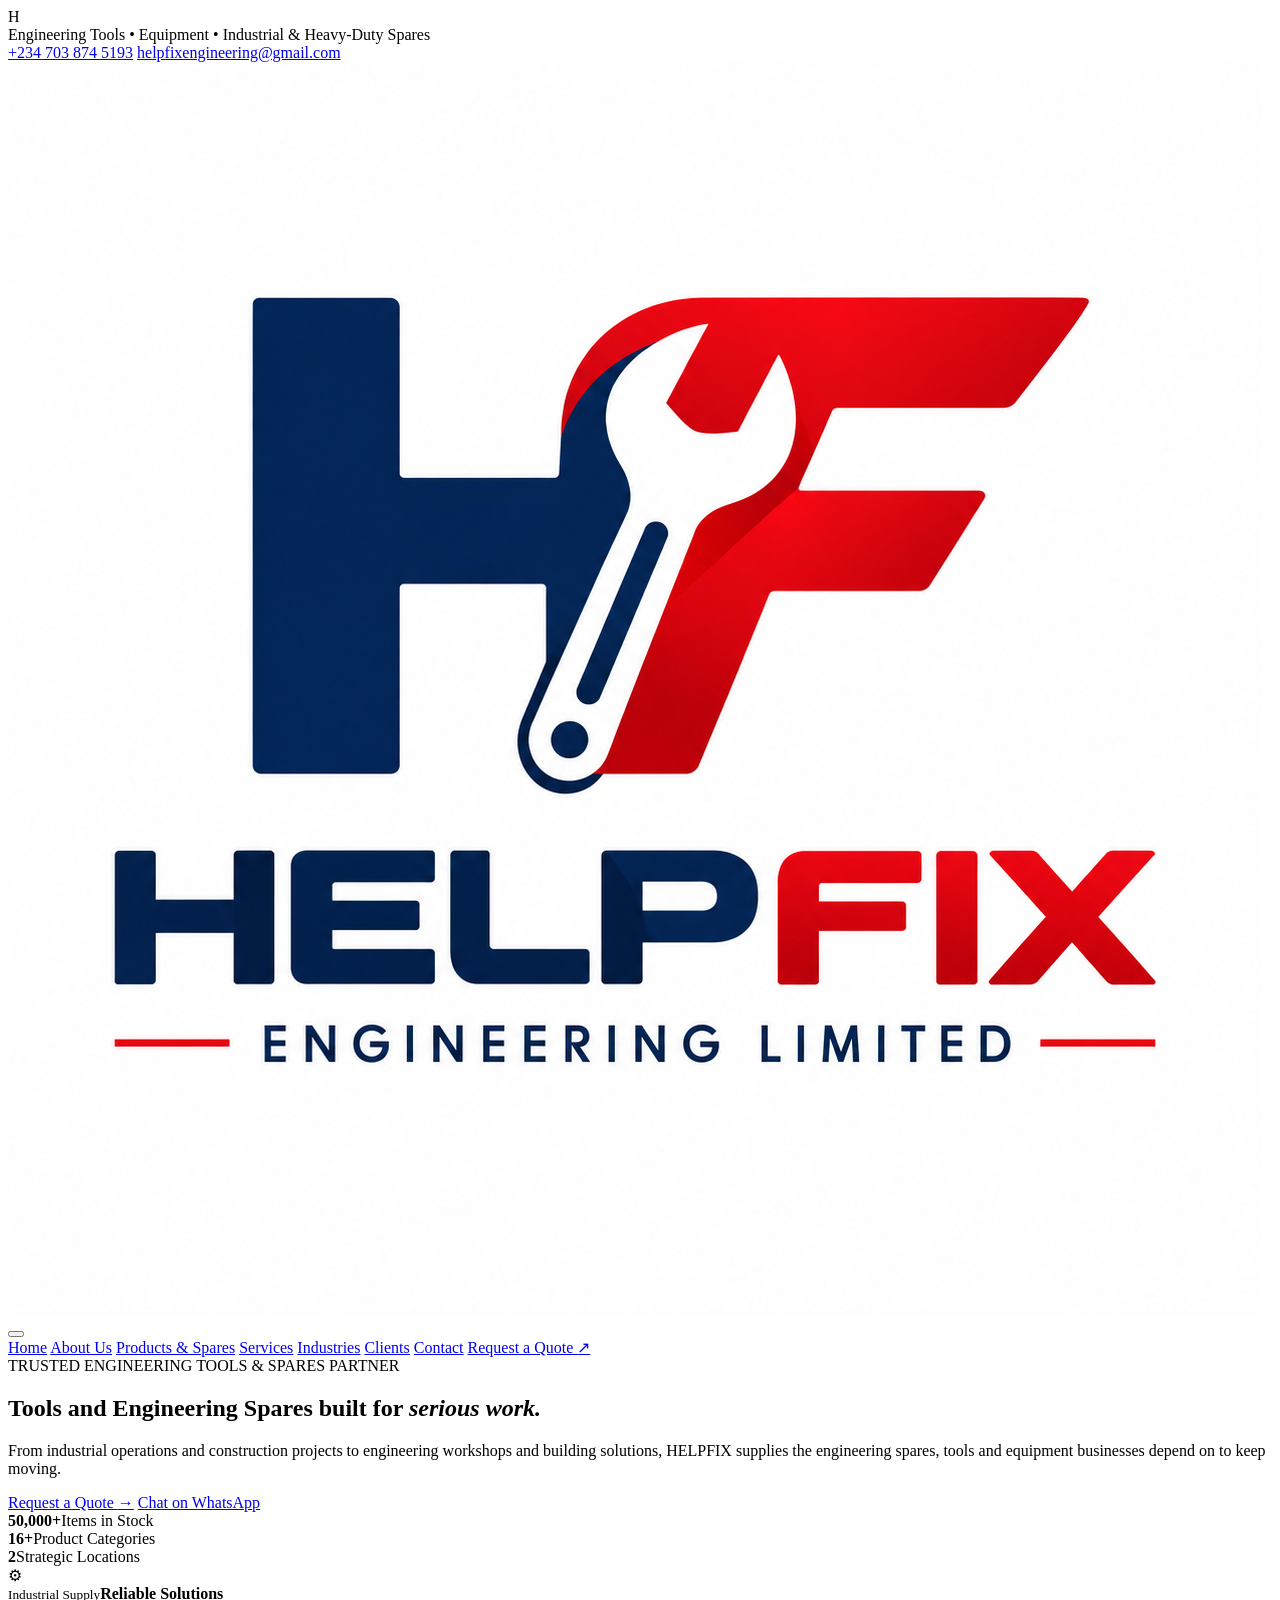
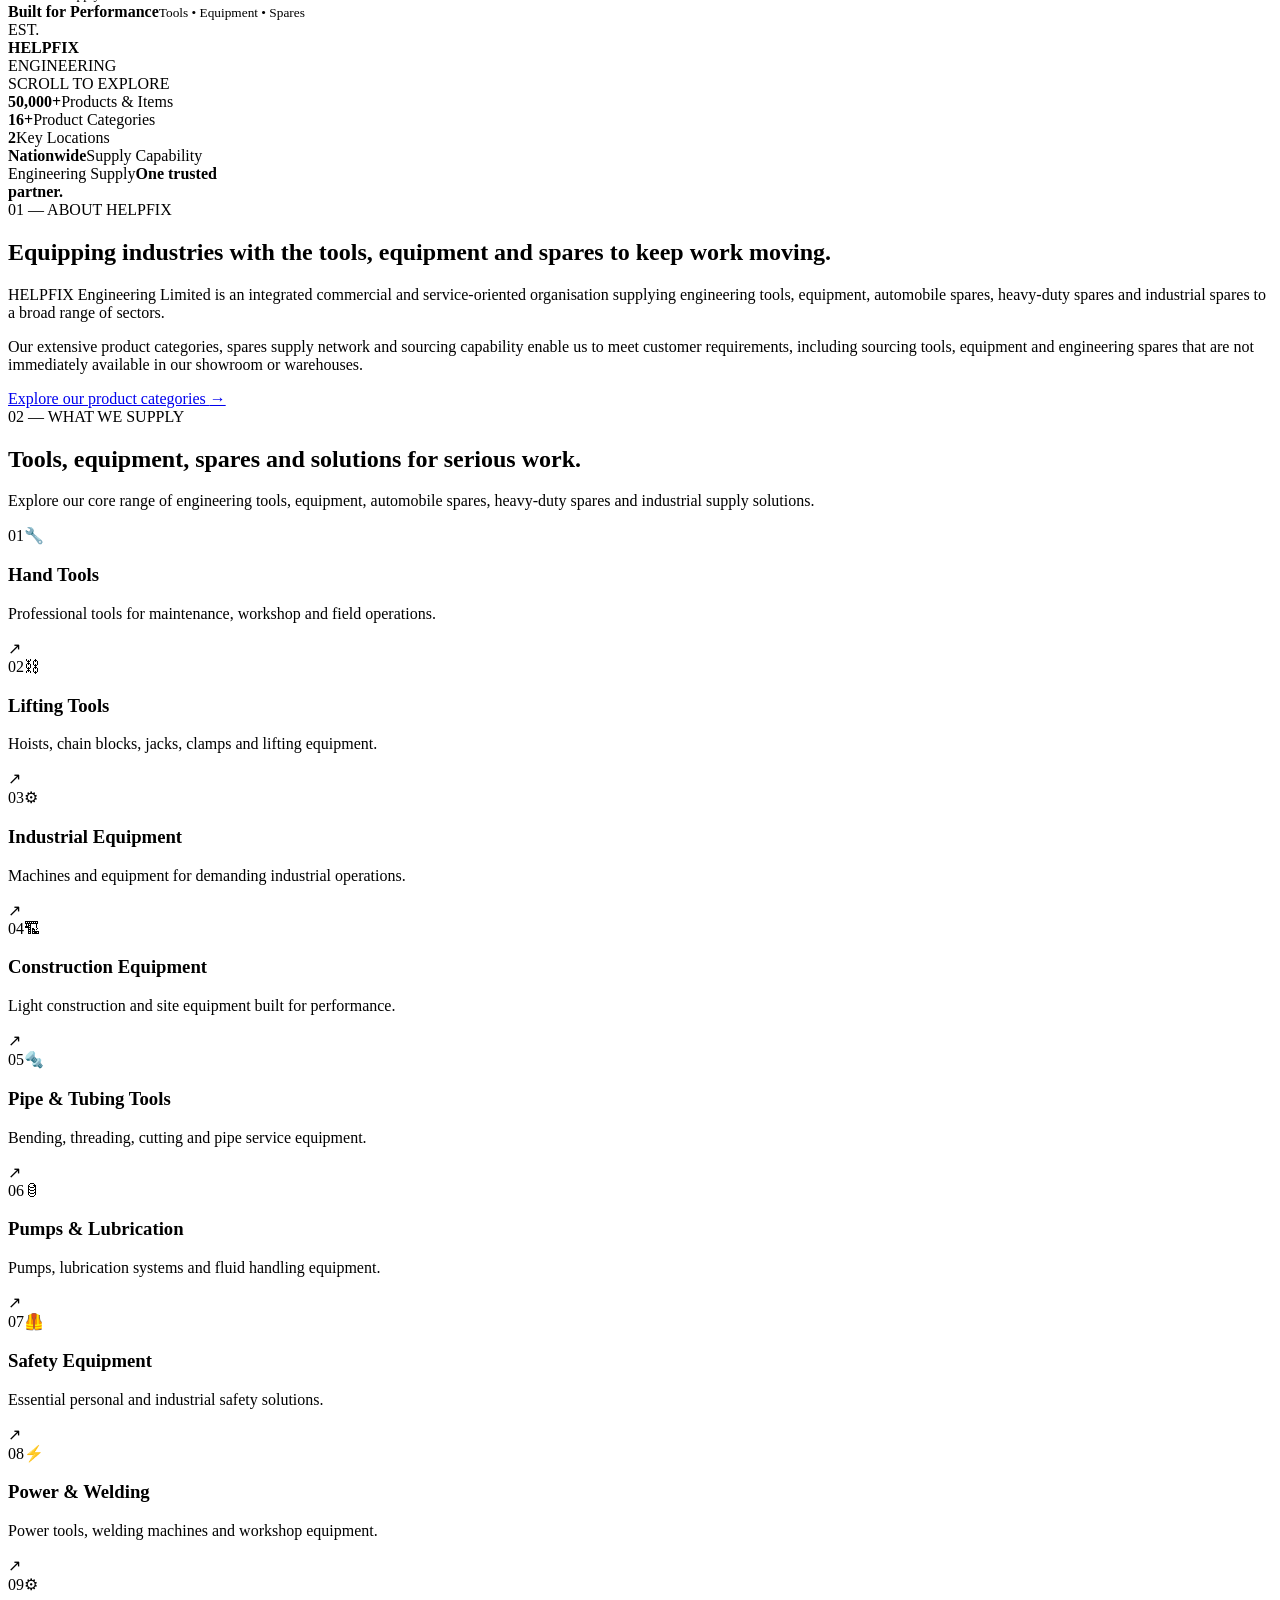
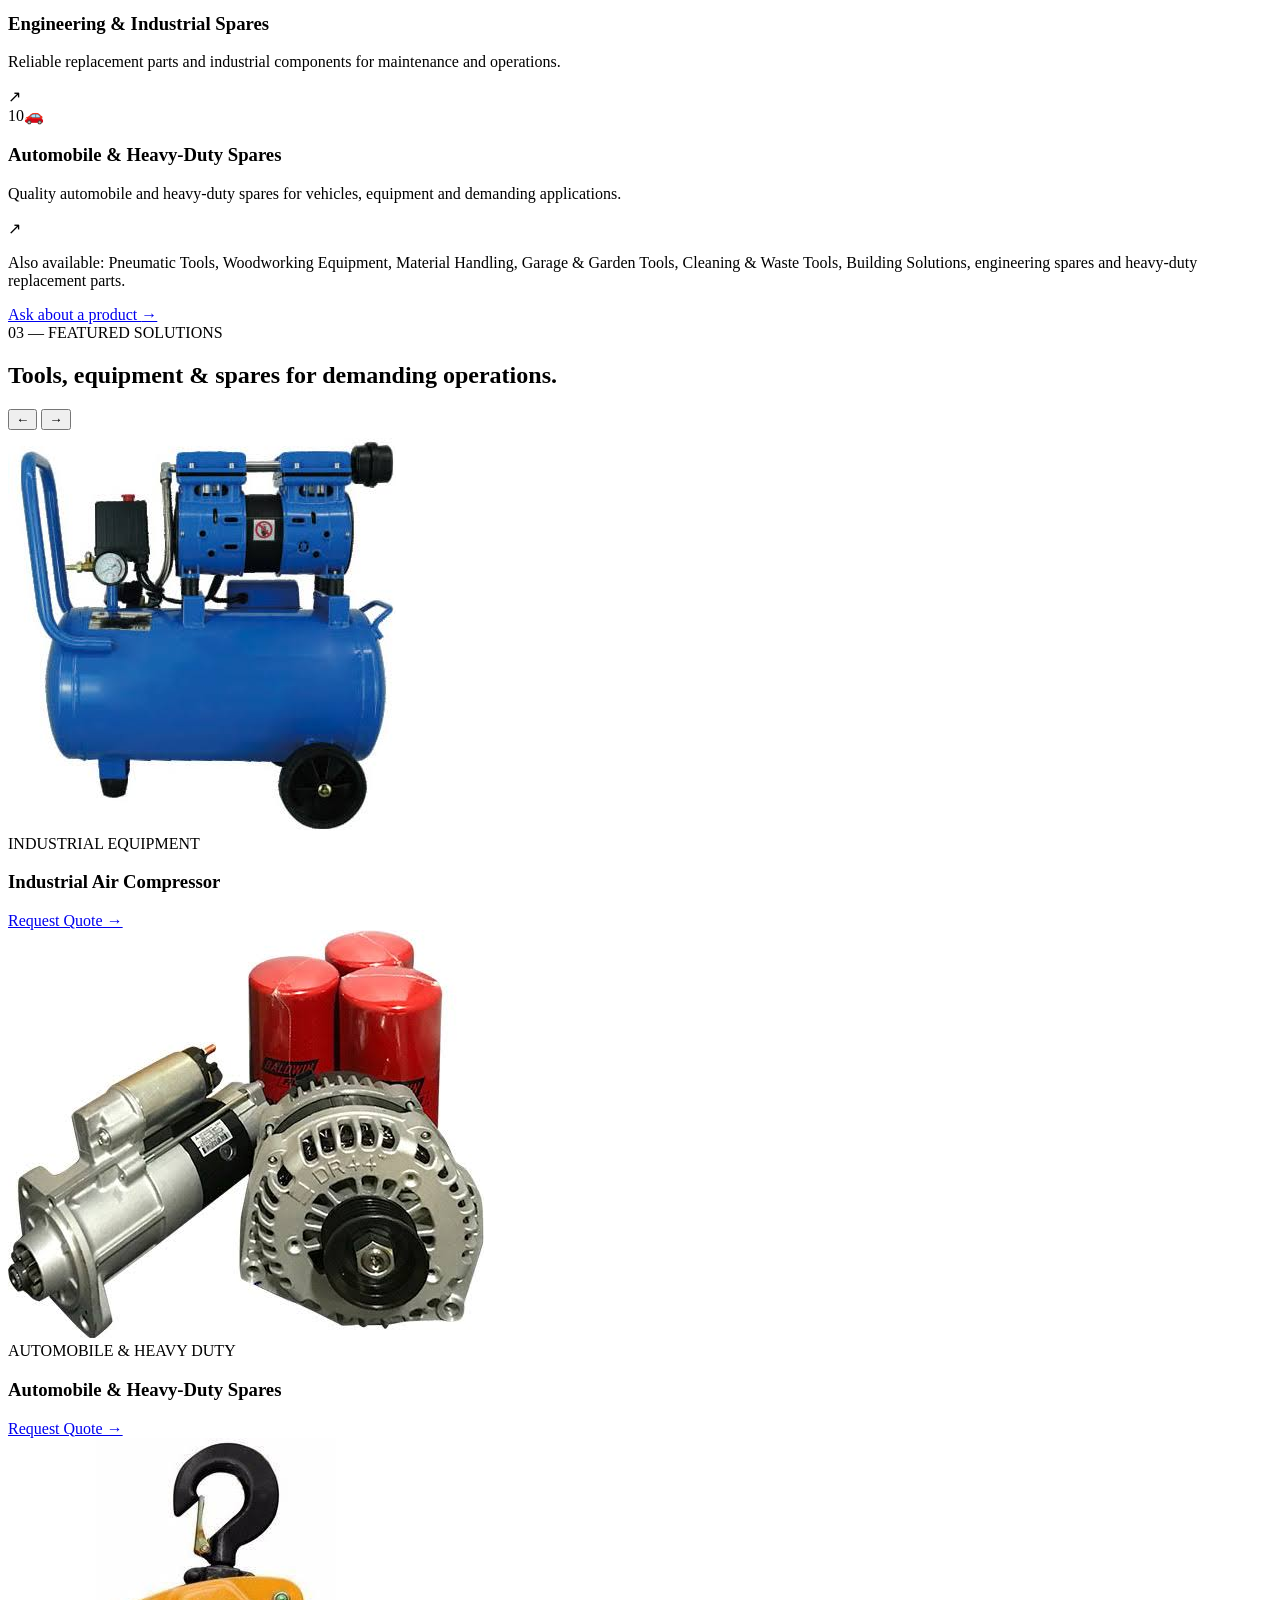
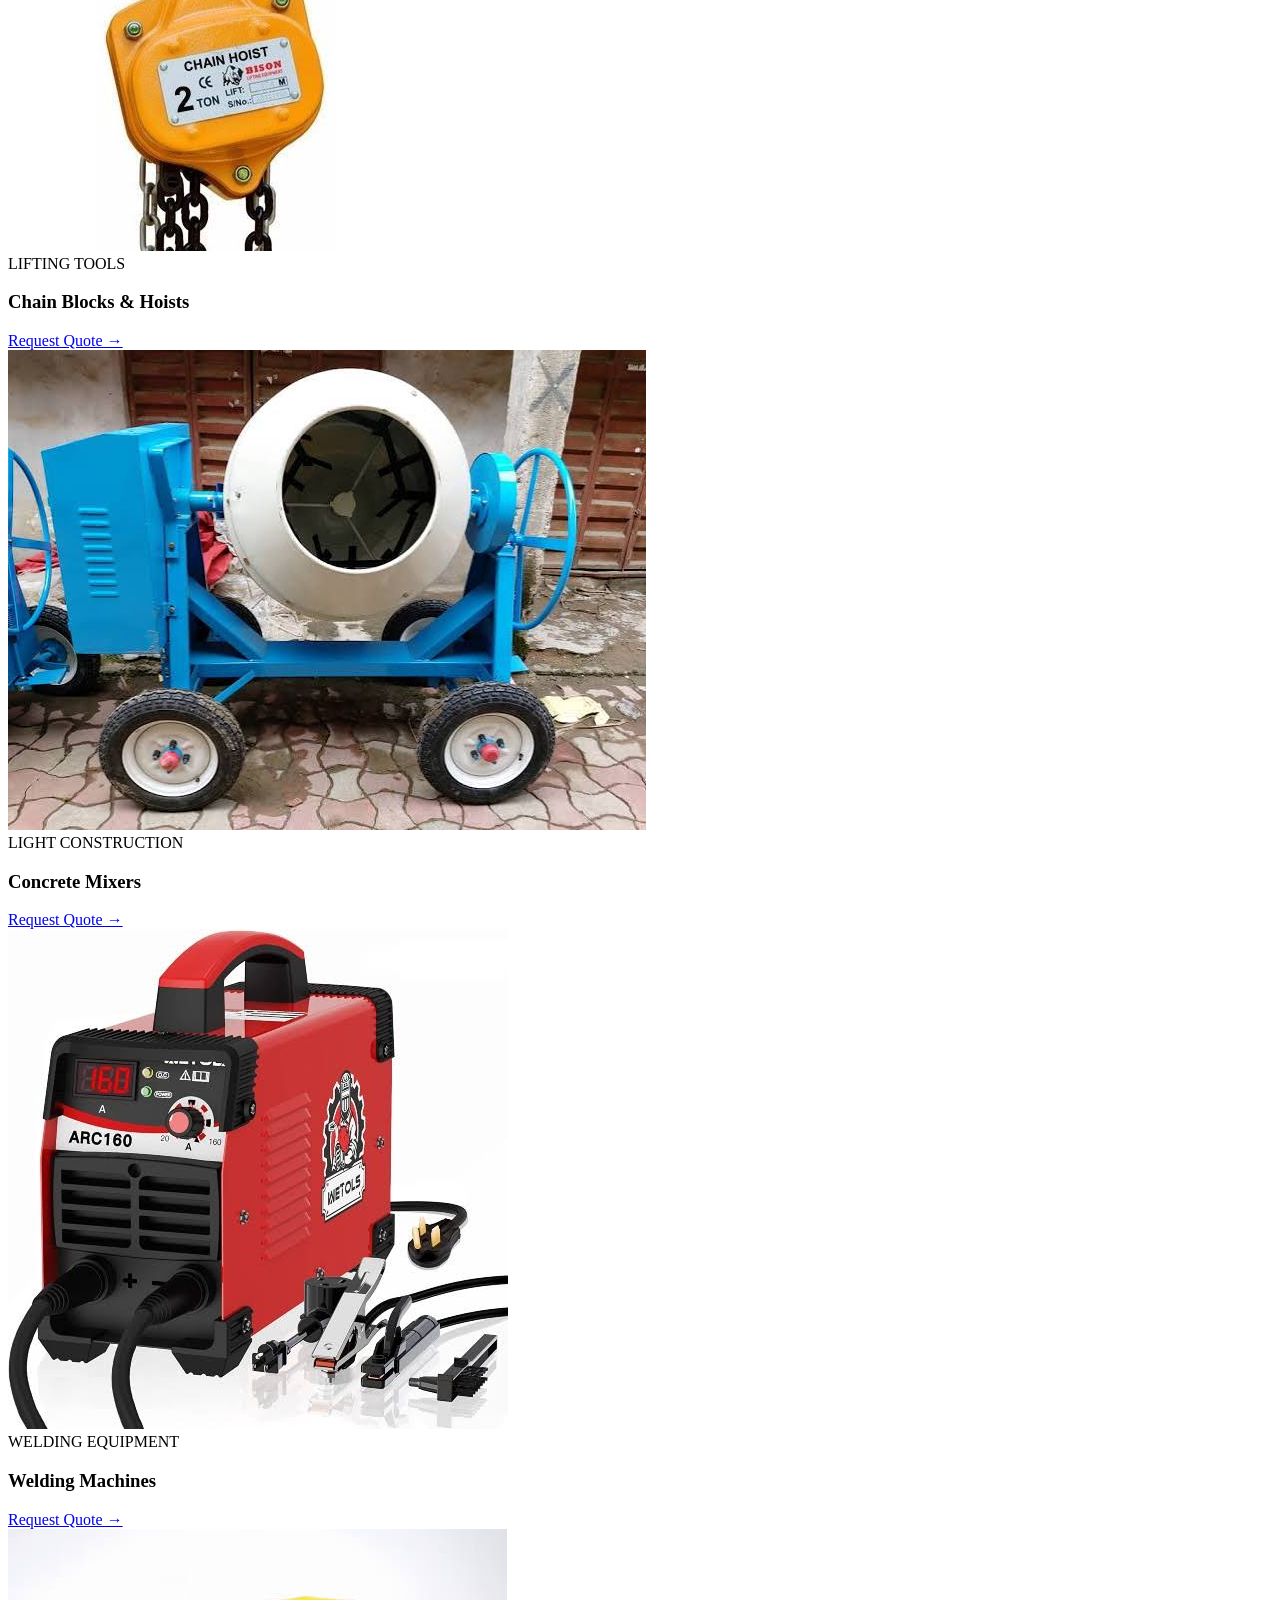
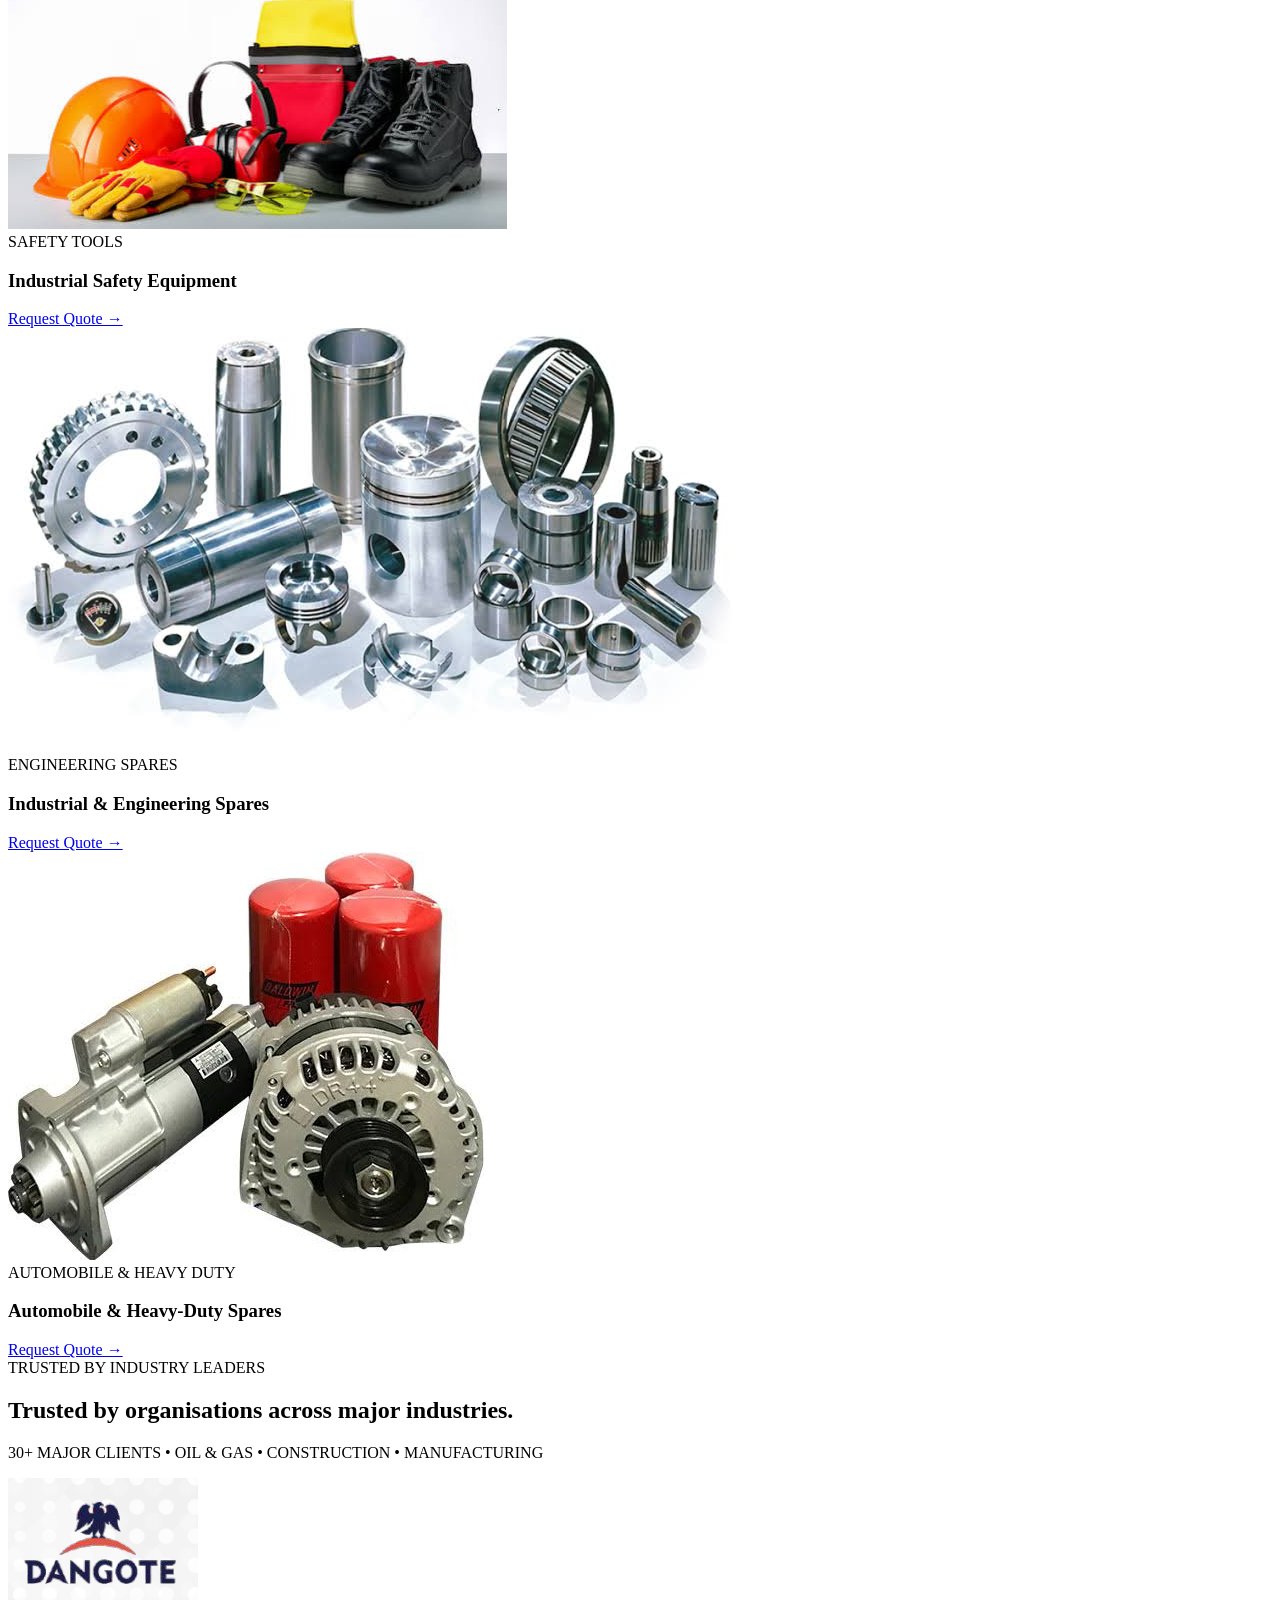
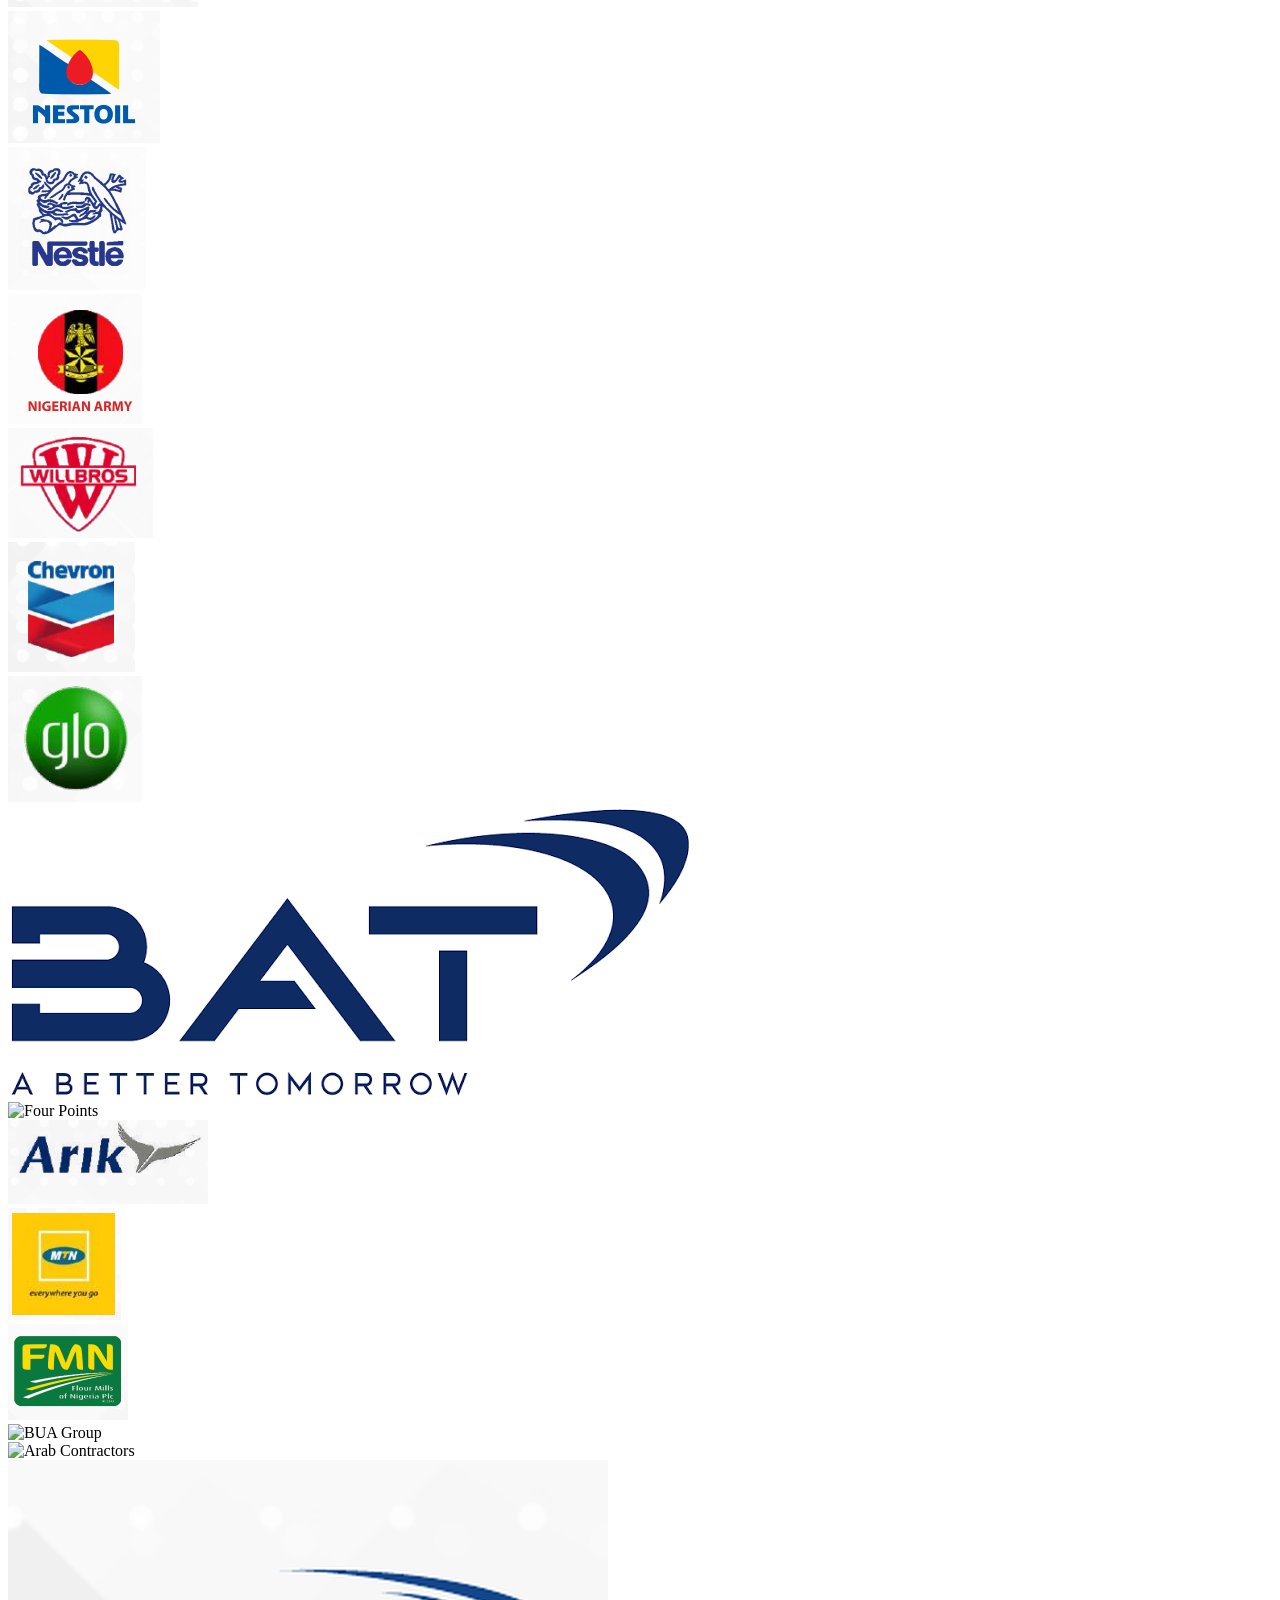
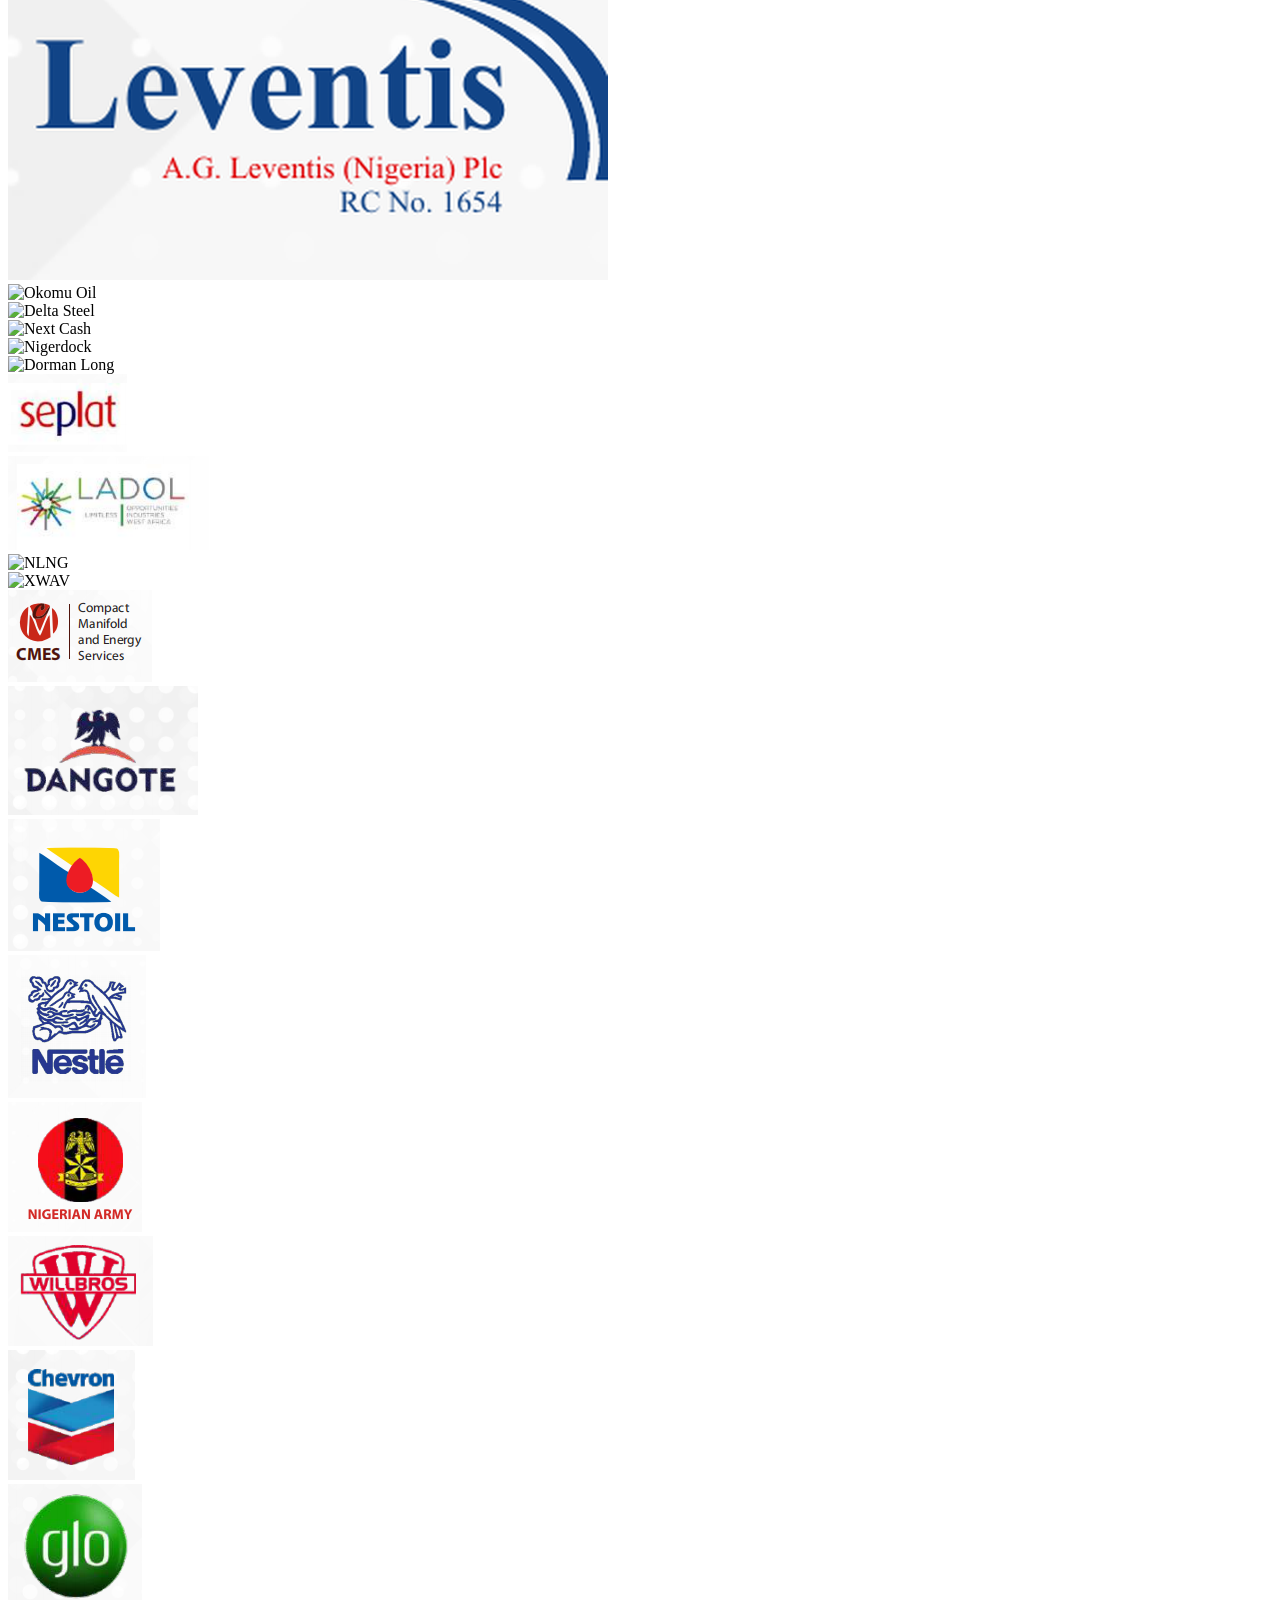
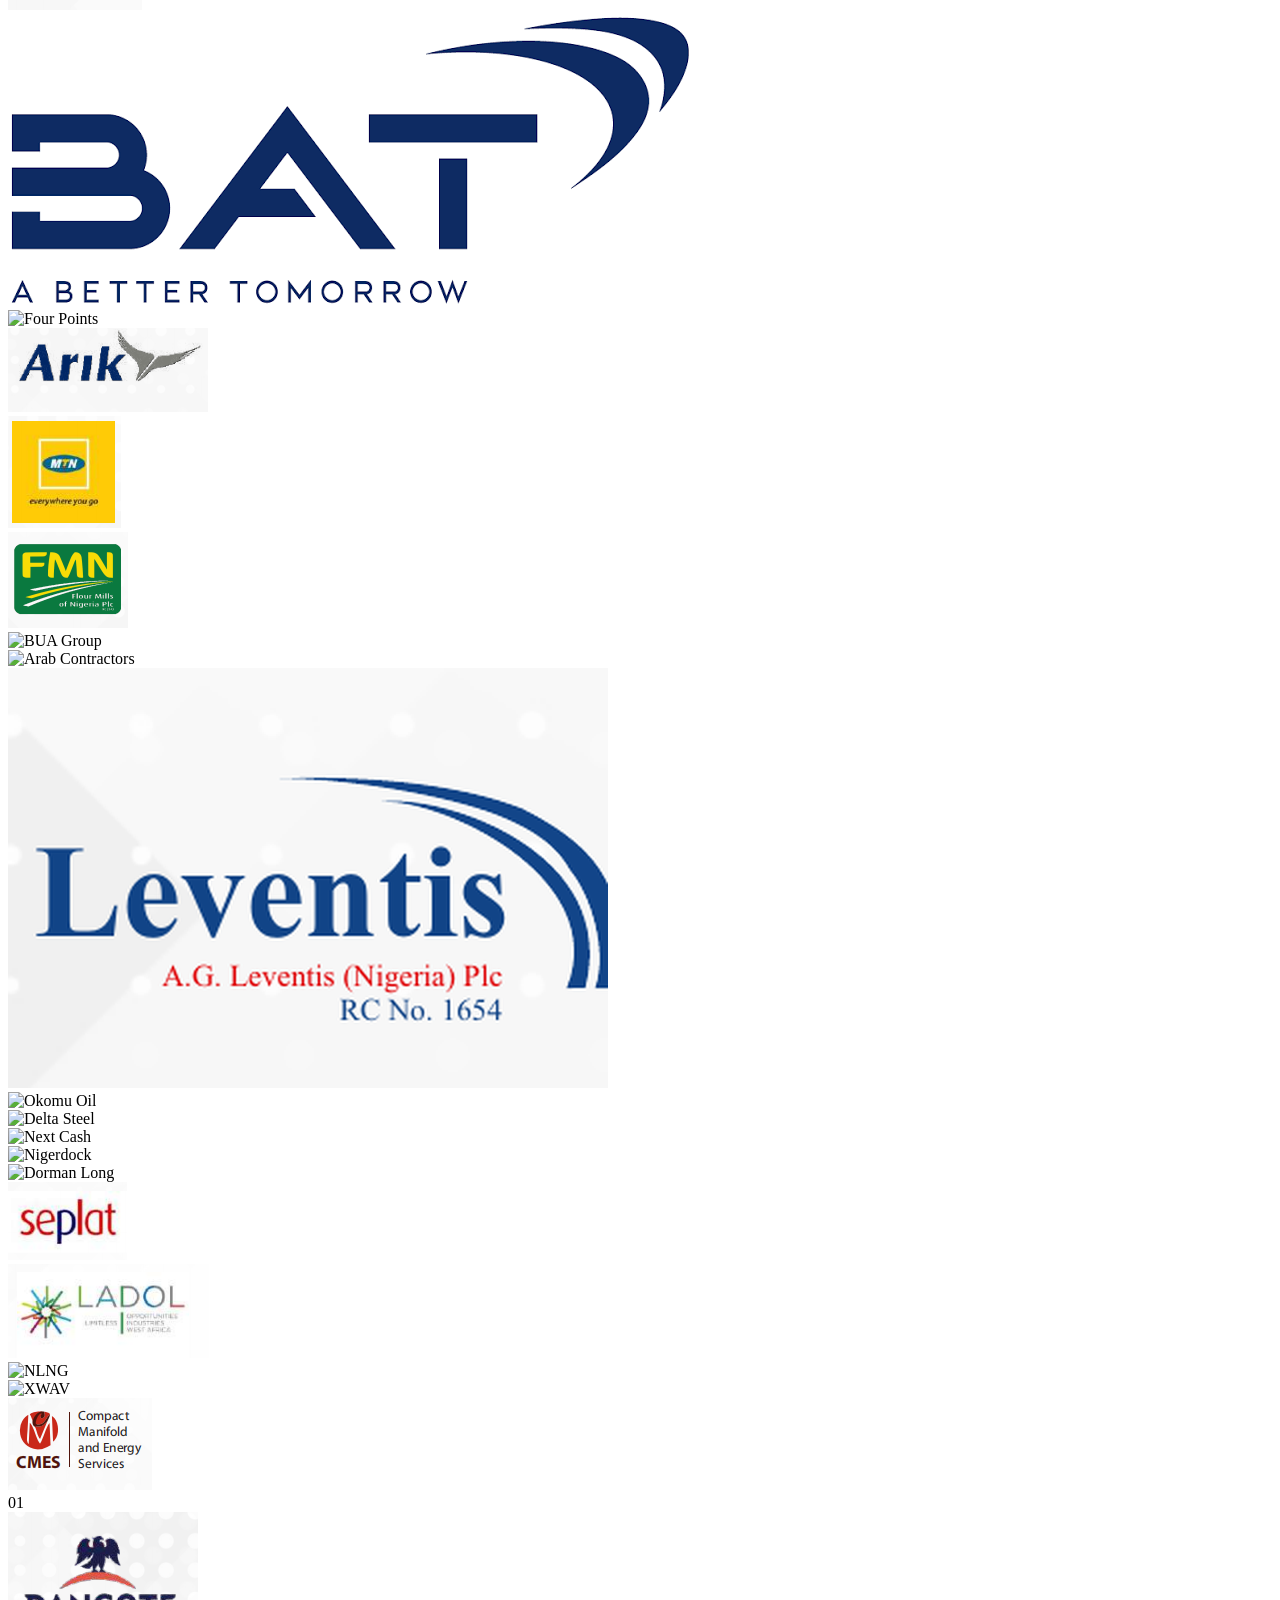
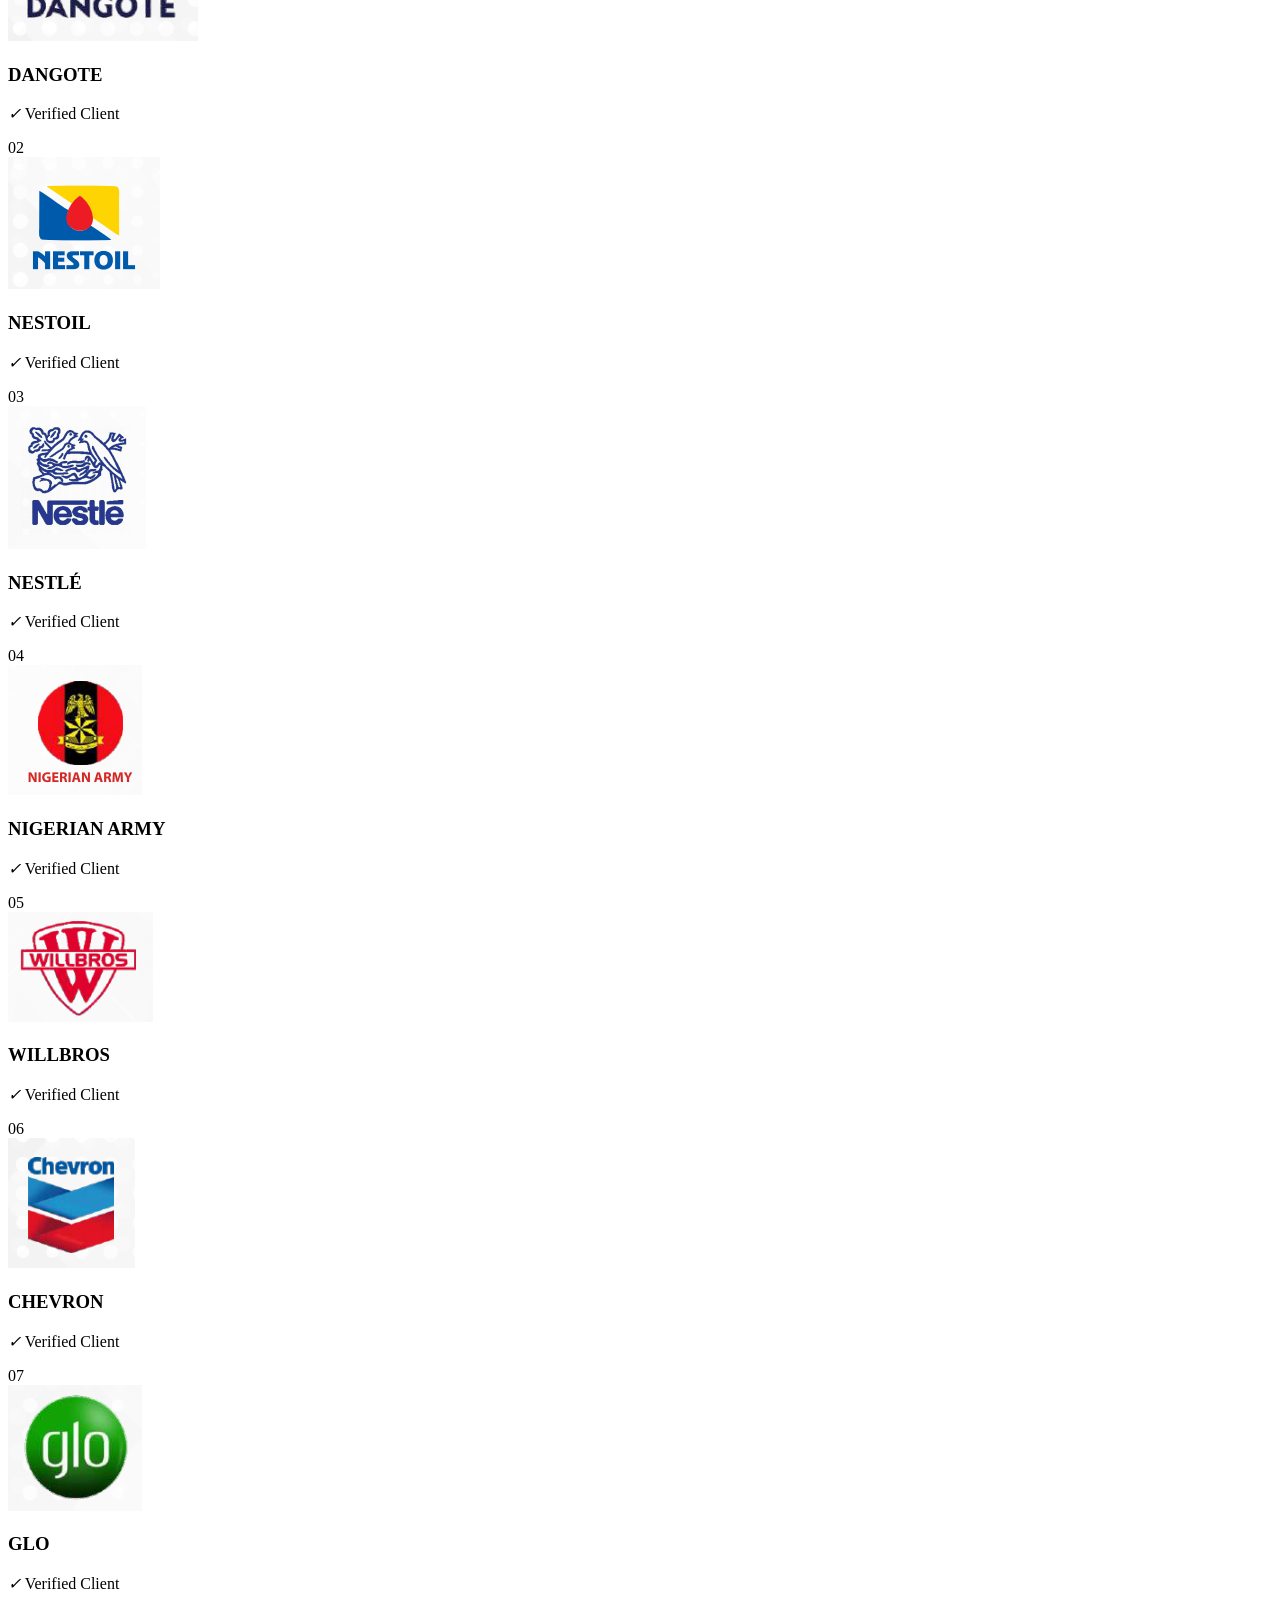
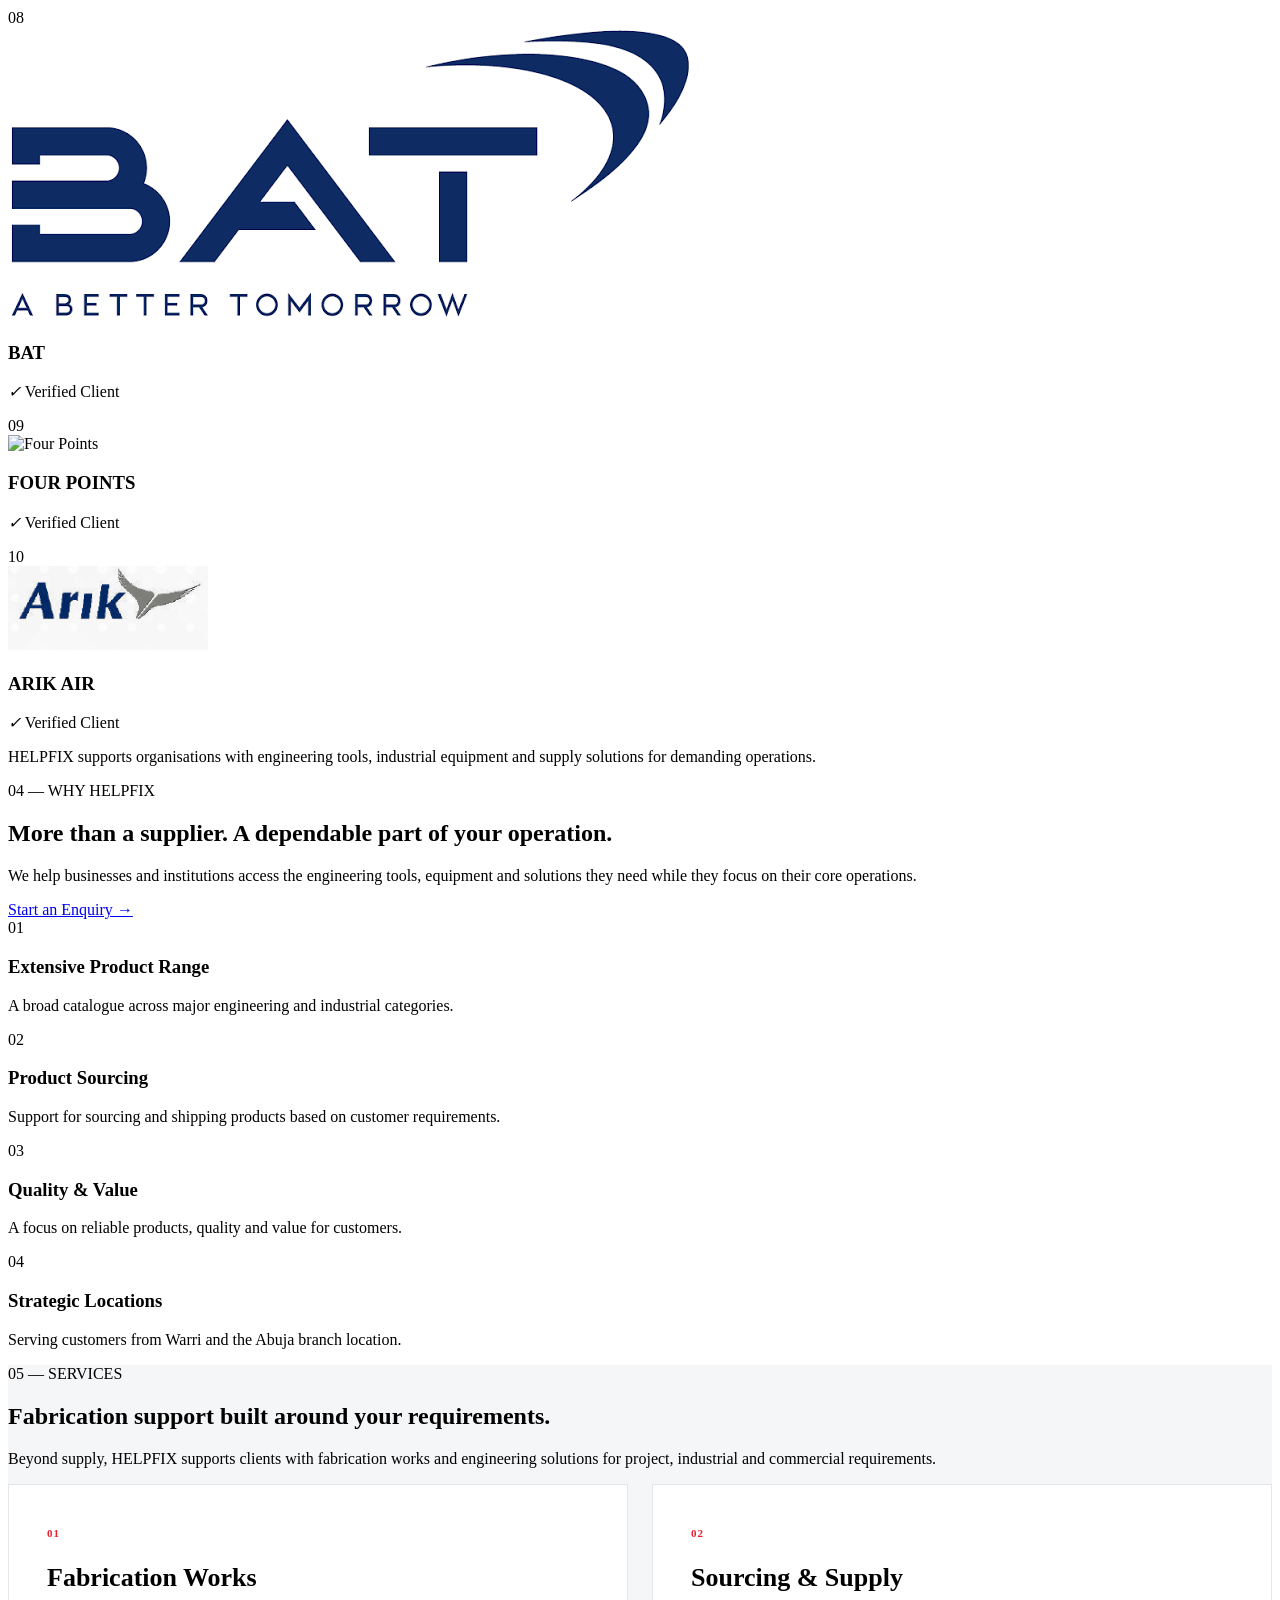
==== commit 5678a28f: "Update index.html" ====
--- a/helpfix-website/index.html
+++ b/helpfix-website/index.html
@@ -27,7 +27,7 @@
 <link rel="preconnect" href="https://fonts.googleapis.com">
   <link rel="preconnect" href="https://fonts.gstatic.com" crossorigin>
   <link href="https://fonts.googleapis.com/css2?family=Manrope:wght@400;500;600;700;800&family=Plus+Jakarta+Sans:wght@500;600;700;800&display=swap" rel="stylesheet">
-  <link rel="stylesheet" href="css/style.css">
+  <link rel="stylesheet" href="css/styl.css">
 
 <style>
 .services{background:#f5f6f8}.service-grid{display:grid;grid-template-columns:repeat(2,1fr);gap:24px}.service-card{background:#fff;border:1px solid #e3e6ec;padding:38px;min-height:250px;transition:.3s}.service-card:hover{transform:translateY(-6px);box-shadow:0 18px 40px rgba(18,27,54,.08)}.service-card>span,.spares-grid span{font-size:11px;font-weight:800;letter-spacing:1px;color:#ec1d2e}.service-card h3{font-size:26px;margin:22px 0 12px}.service-card p{color:#687386;line-height:1.7}.service-card a{display:inline-block;margin-top:22px;color:#121b36;font-weight:800}.spares-highlight{padding:34px 0 10px}.spares-grid{display:grid;grid-template-columns:repeat(3,1fr);gap:16px}.spares-grid article{padding:28px;border:1px solid #e1e5eb;background:#fff}.spares-grid h3{margin:13px 0 10px;font-size:22px}.spares-grid p{color:#667085;line-height:1.65}.spares-cta{display:inline-block;margin:22px 0 6px;background:#ec1d2e;color:#fff;padding:14px 20px;font-weight:800;text-decoration:none}@media(max-width:800px){.service-grid,.spares-grid{grid-template-columns:1fr}.service-card{min-height:auto}}
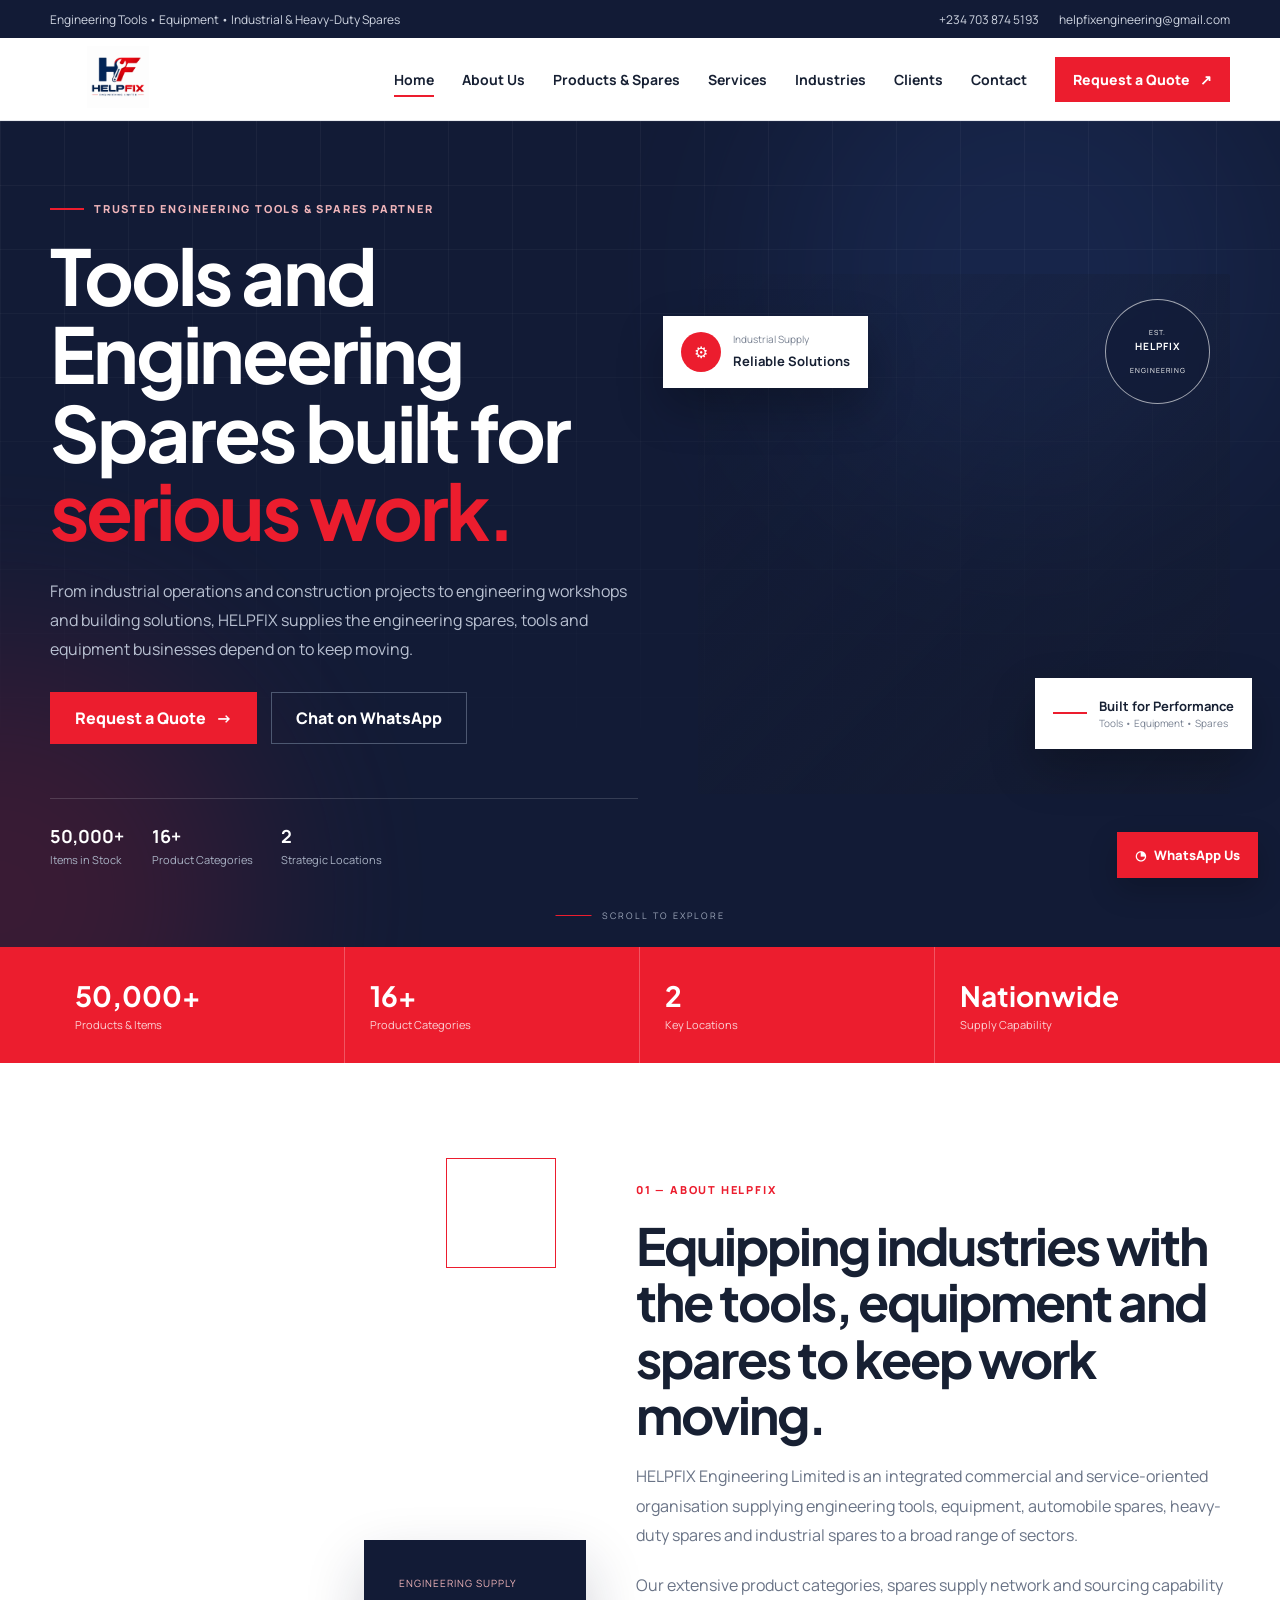
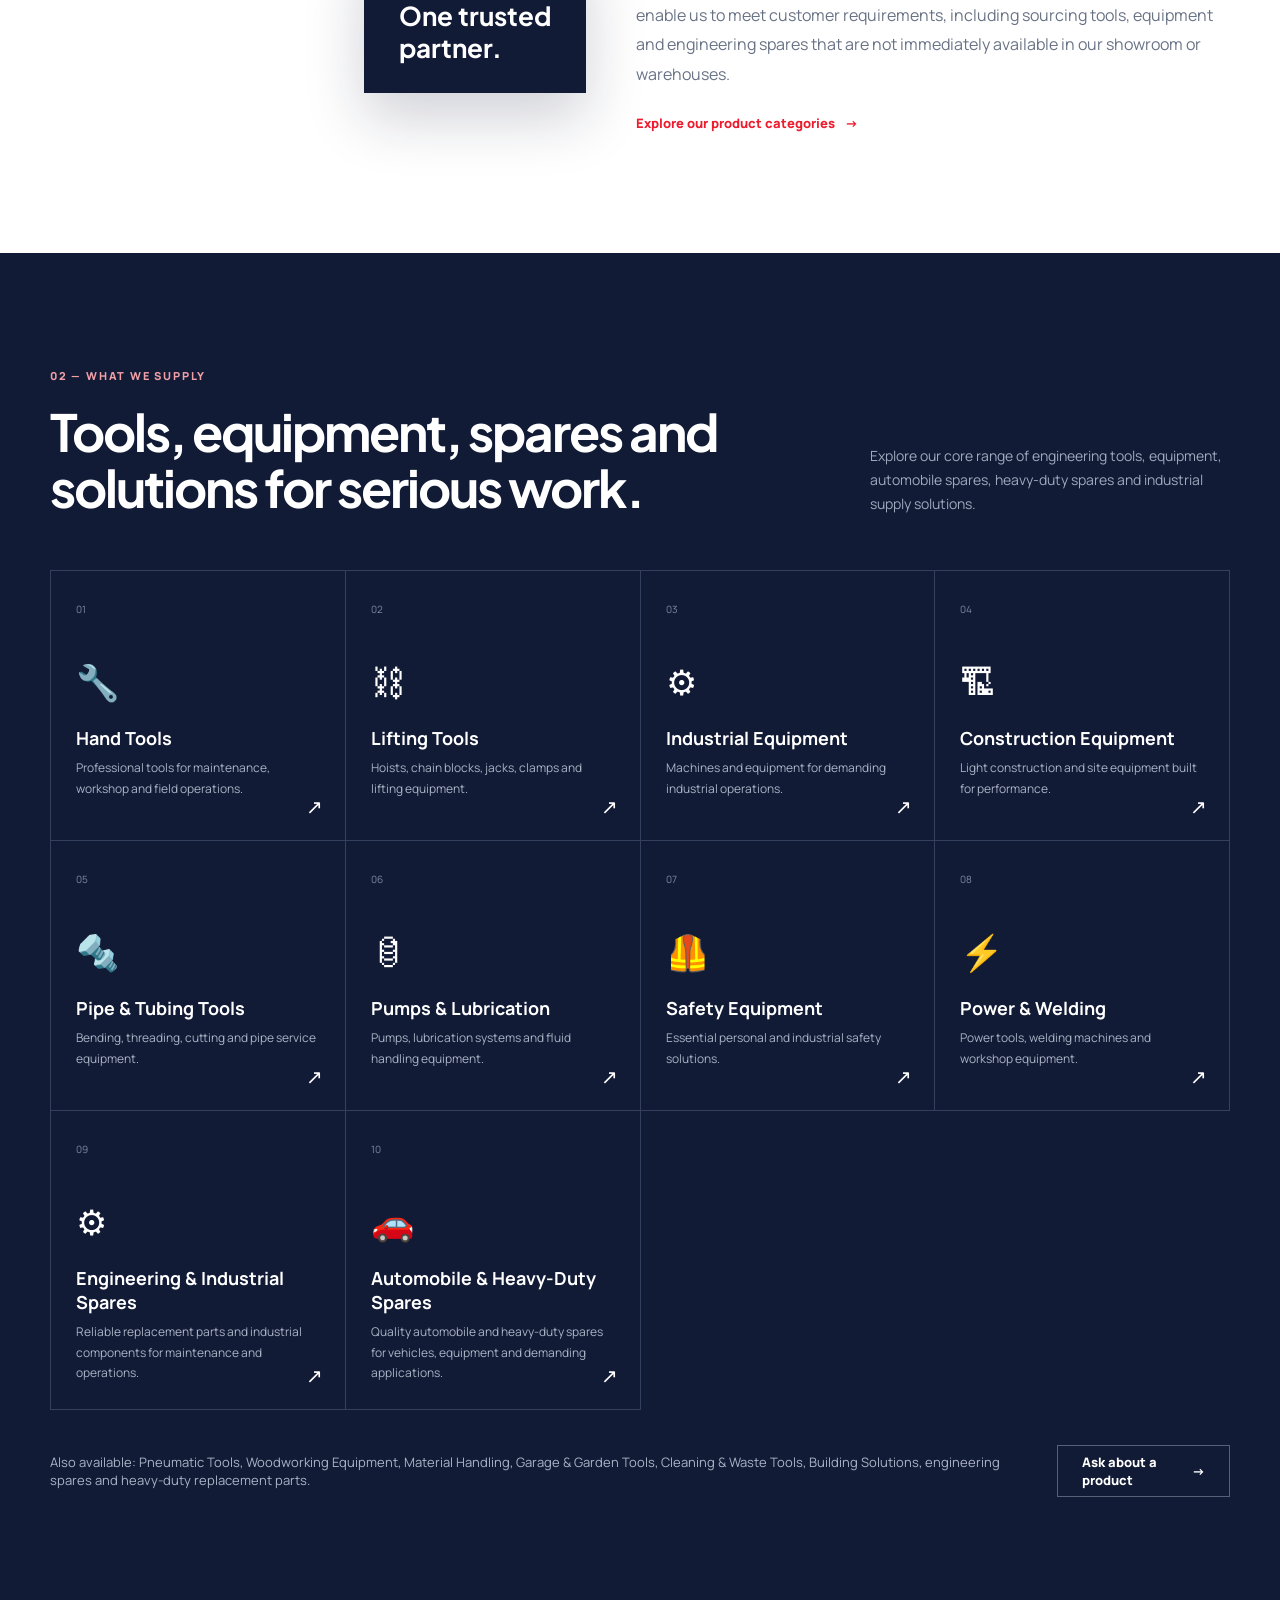
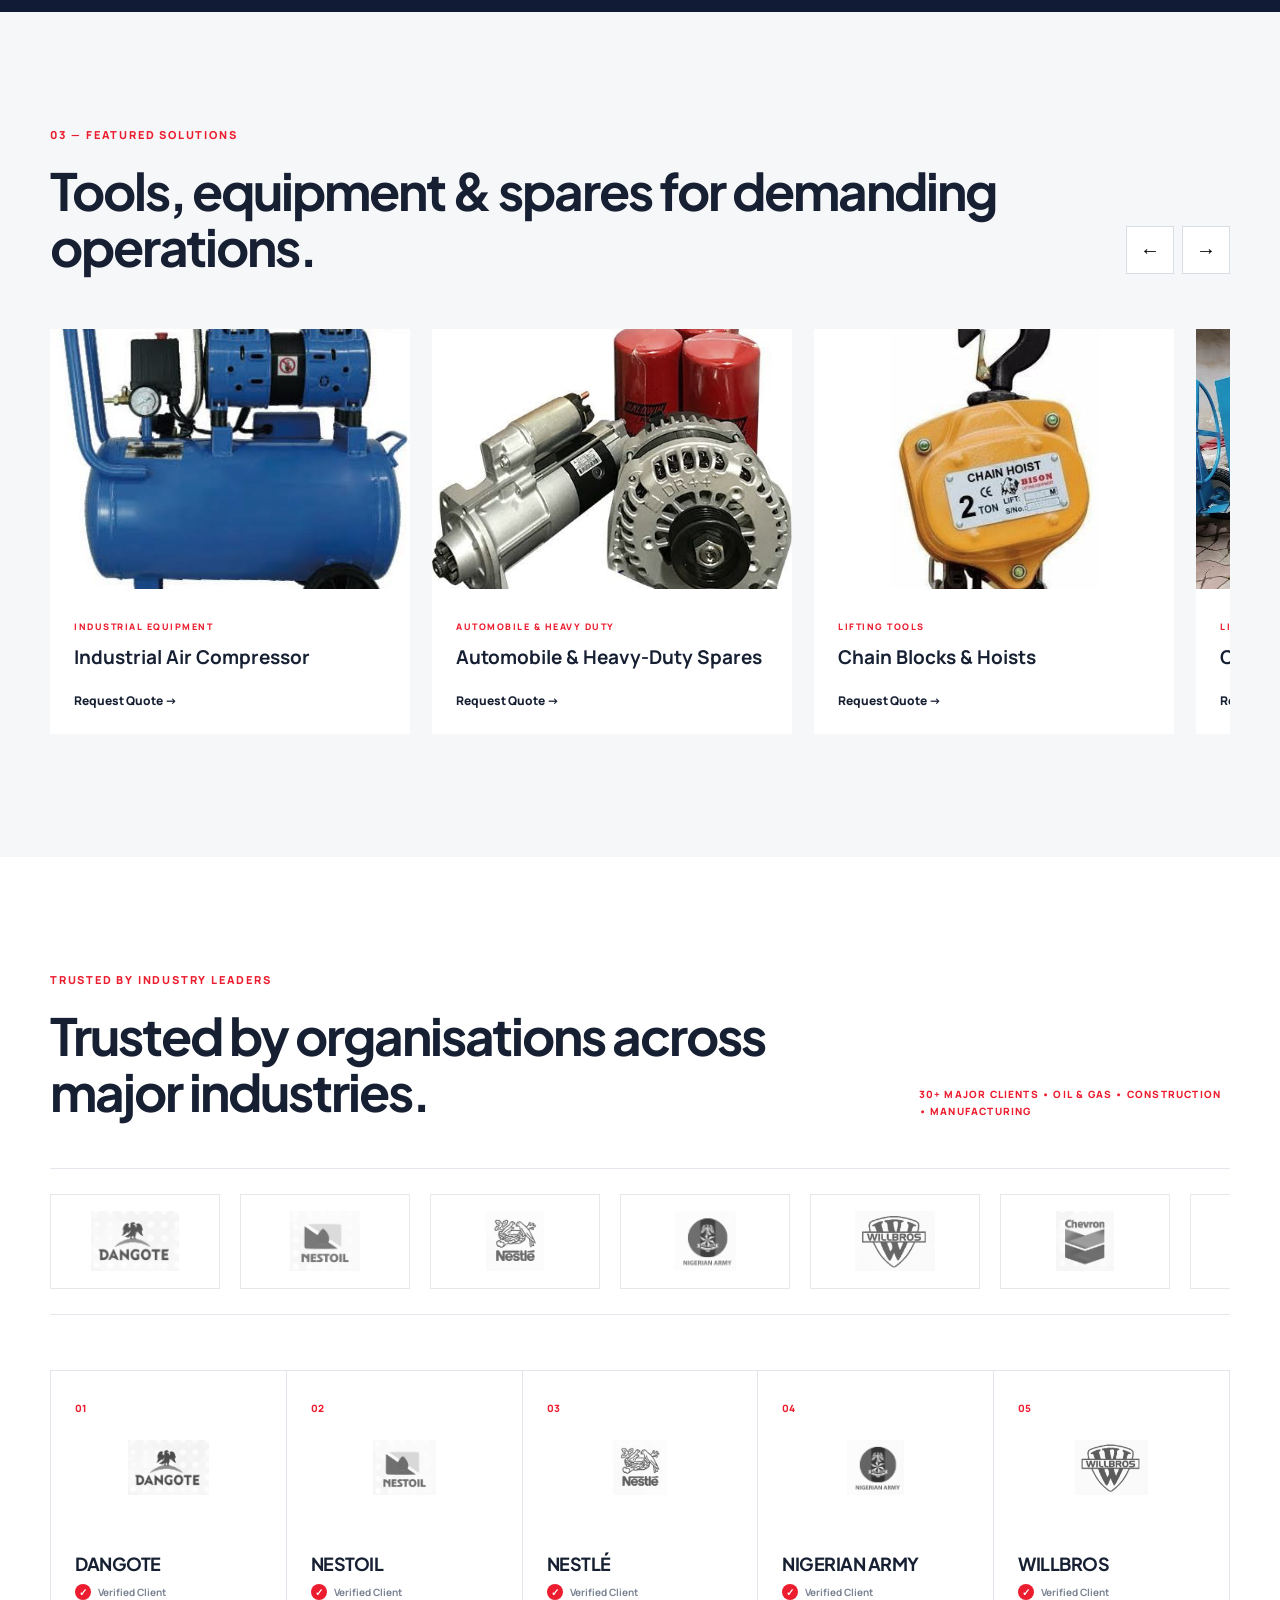
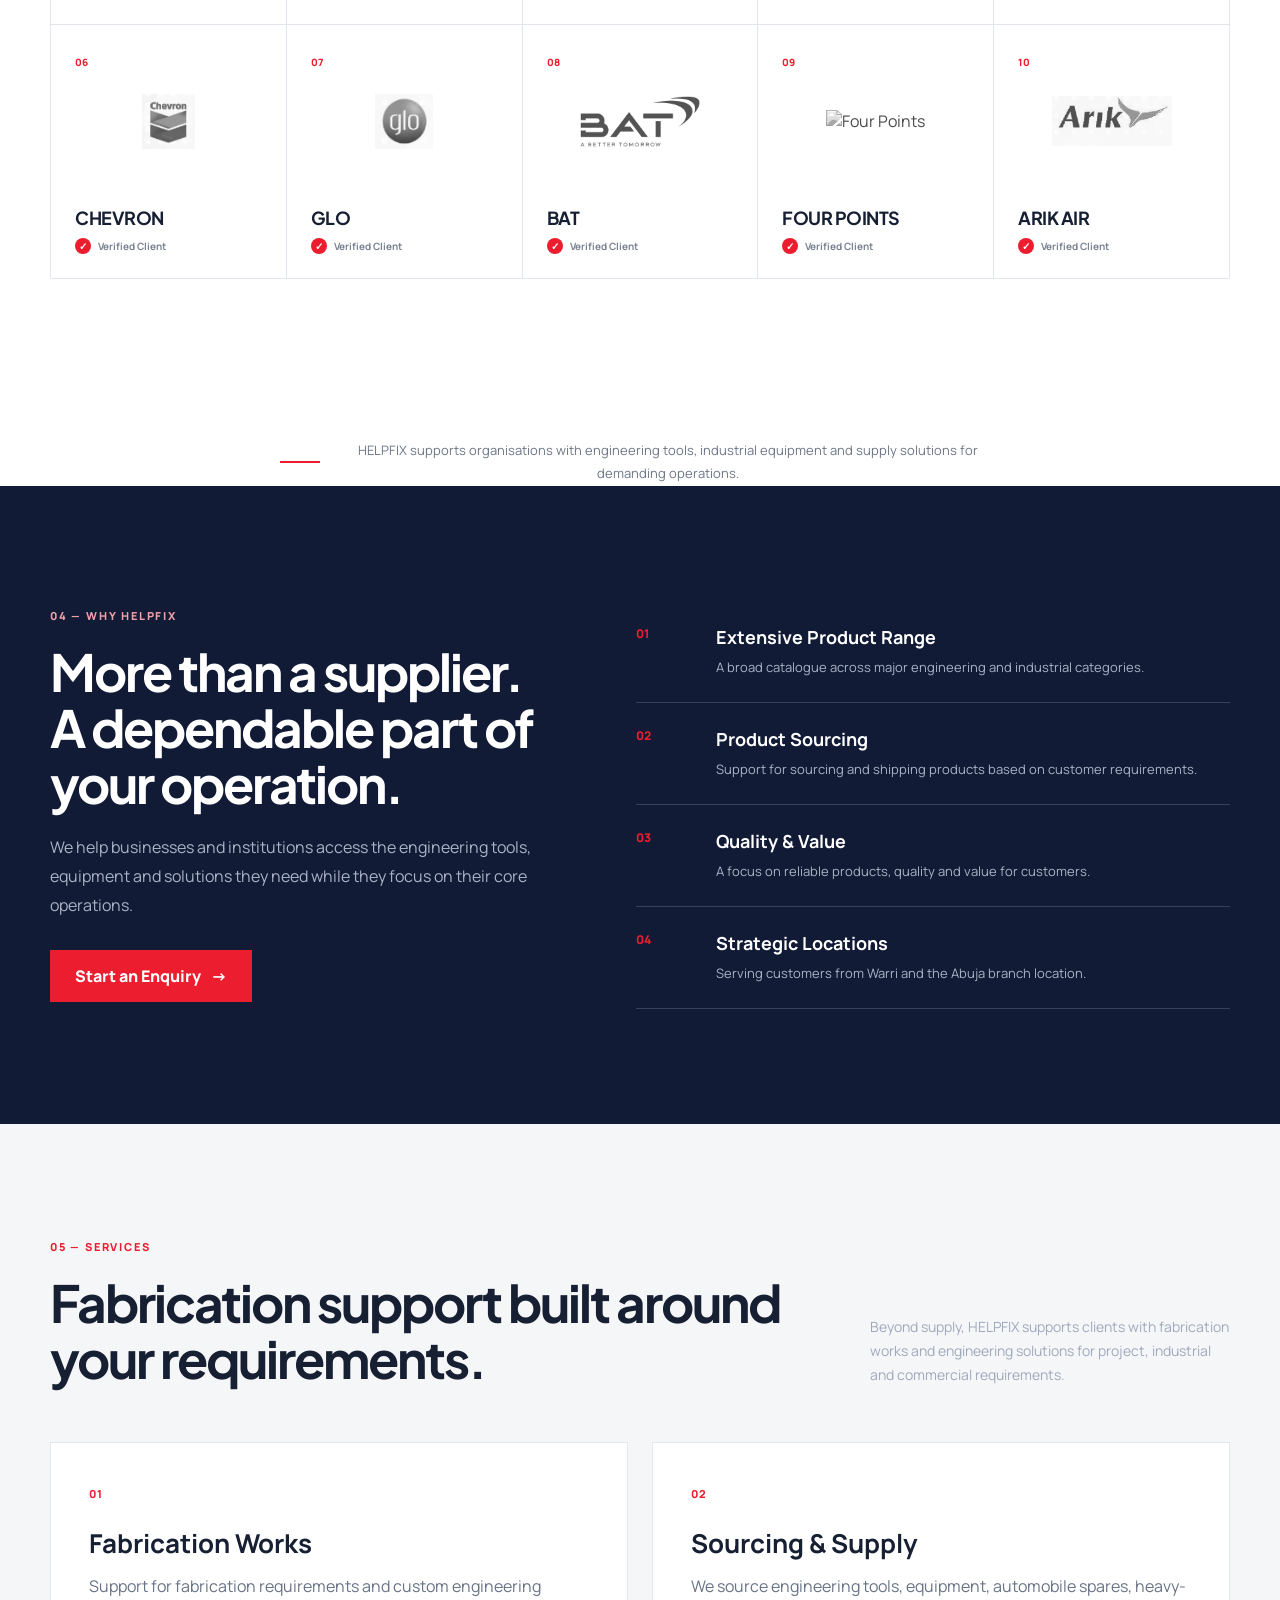
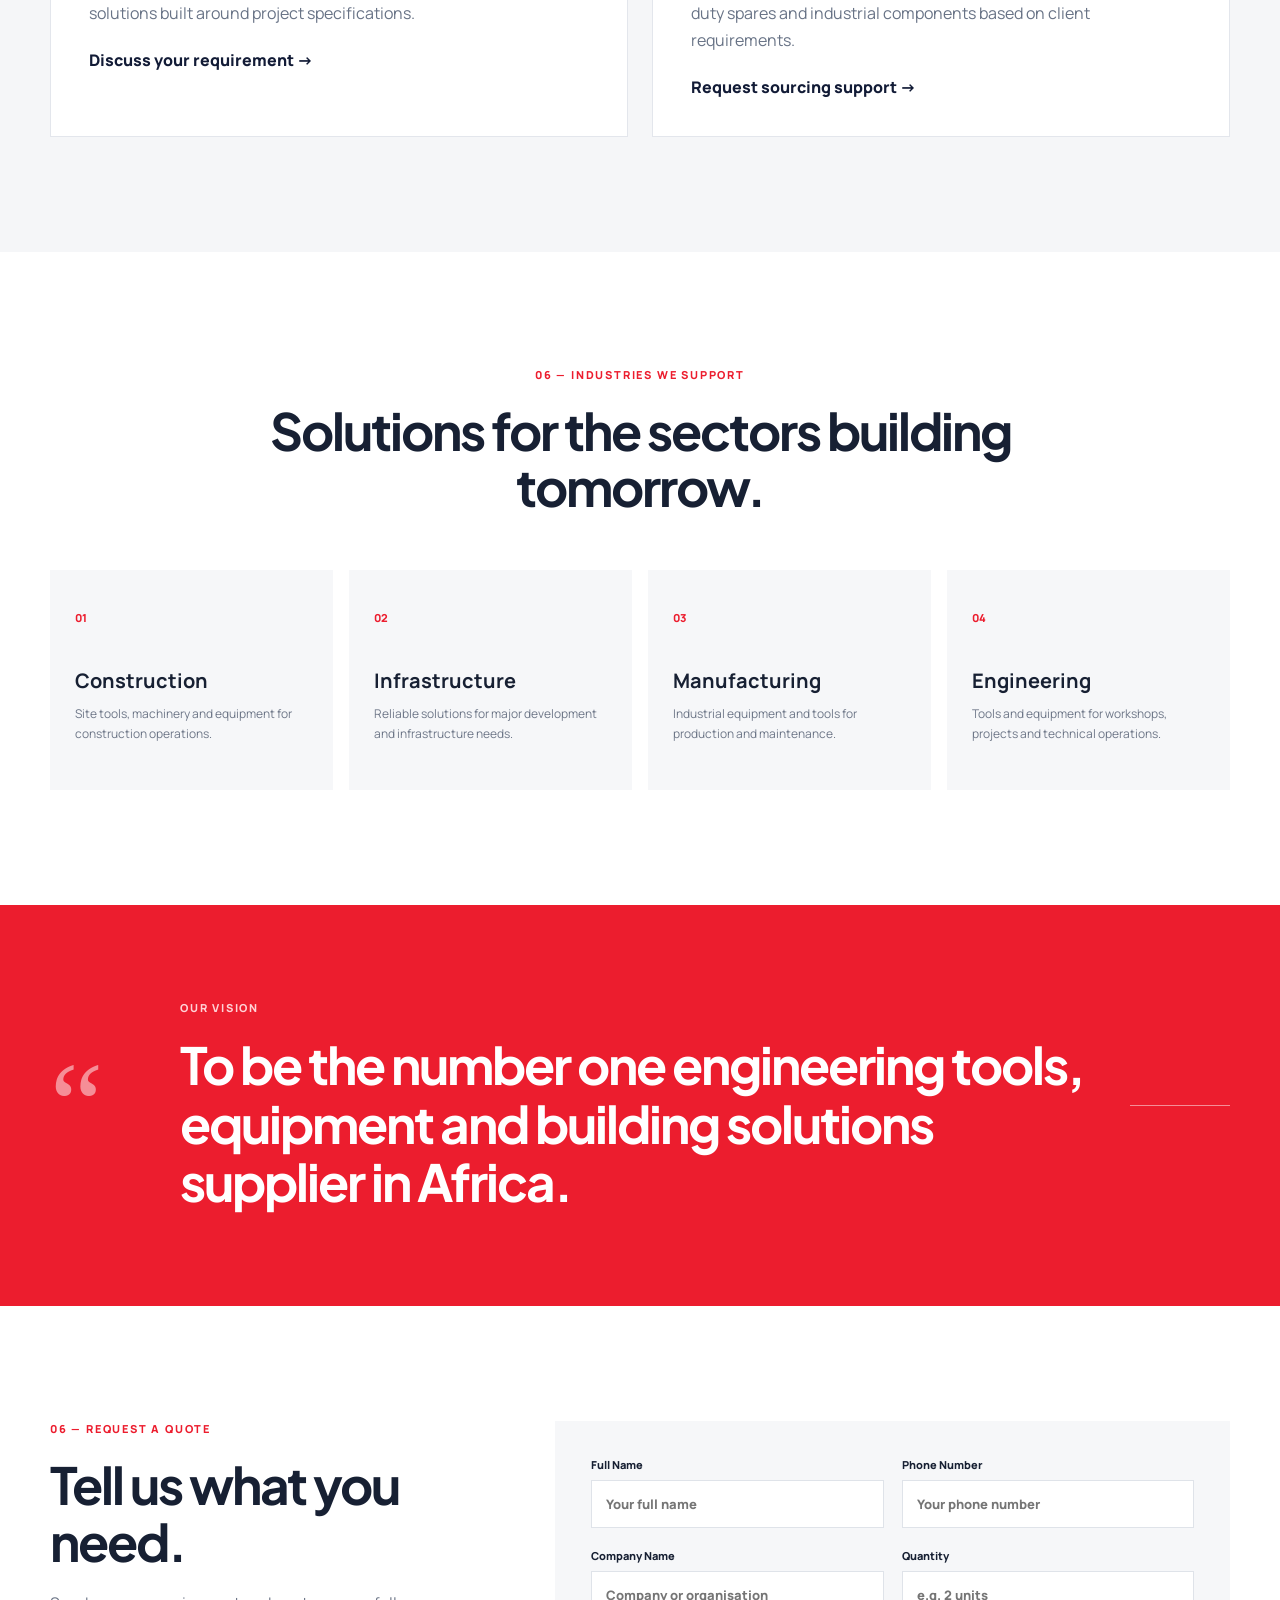
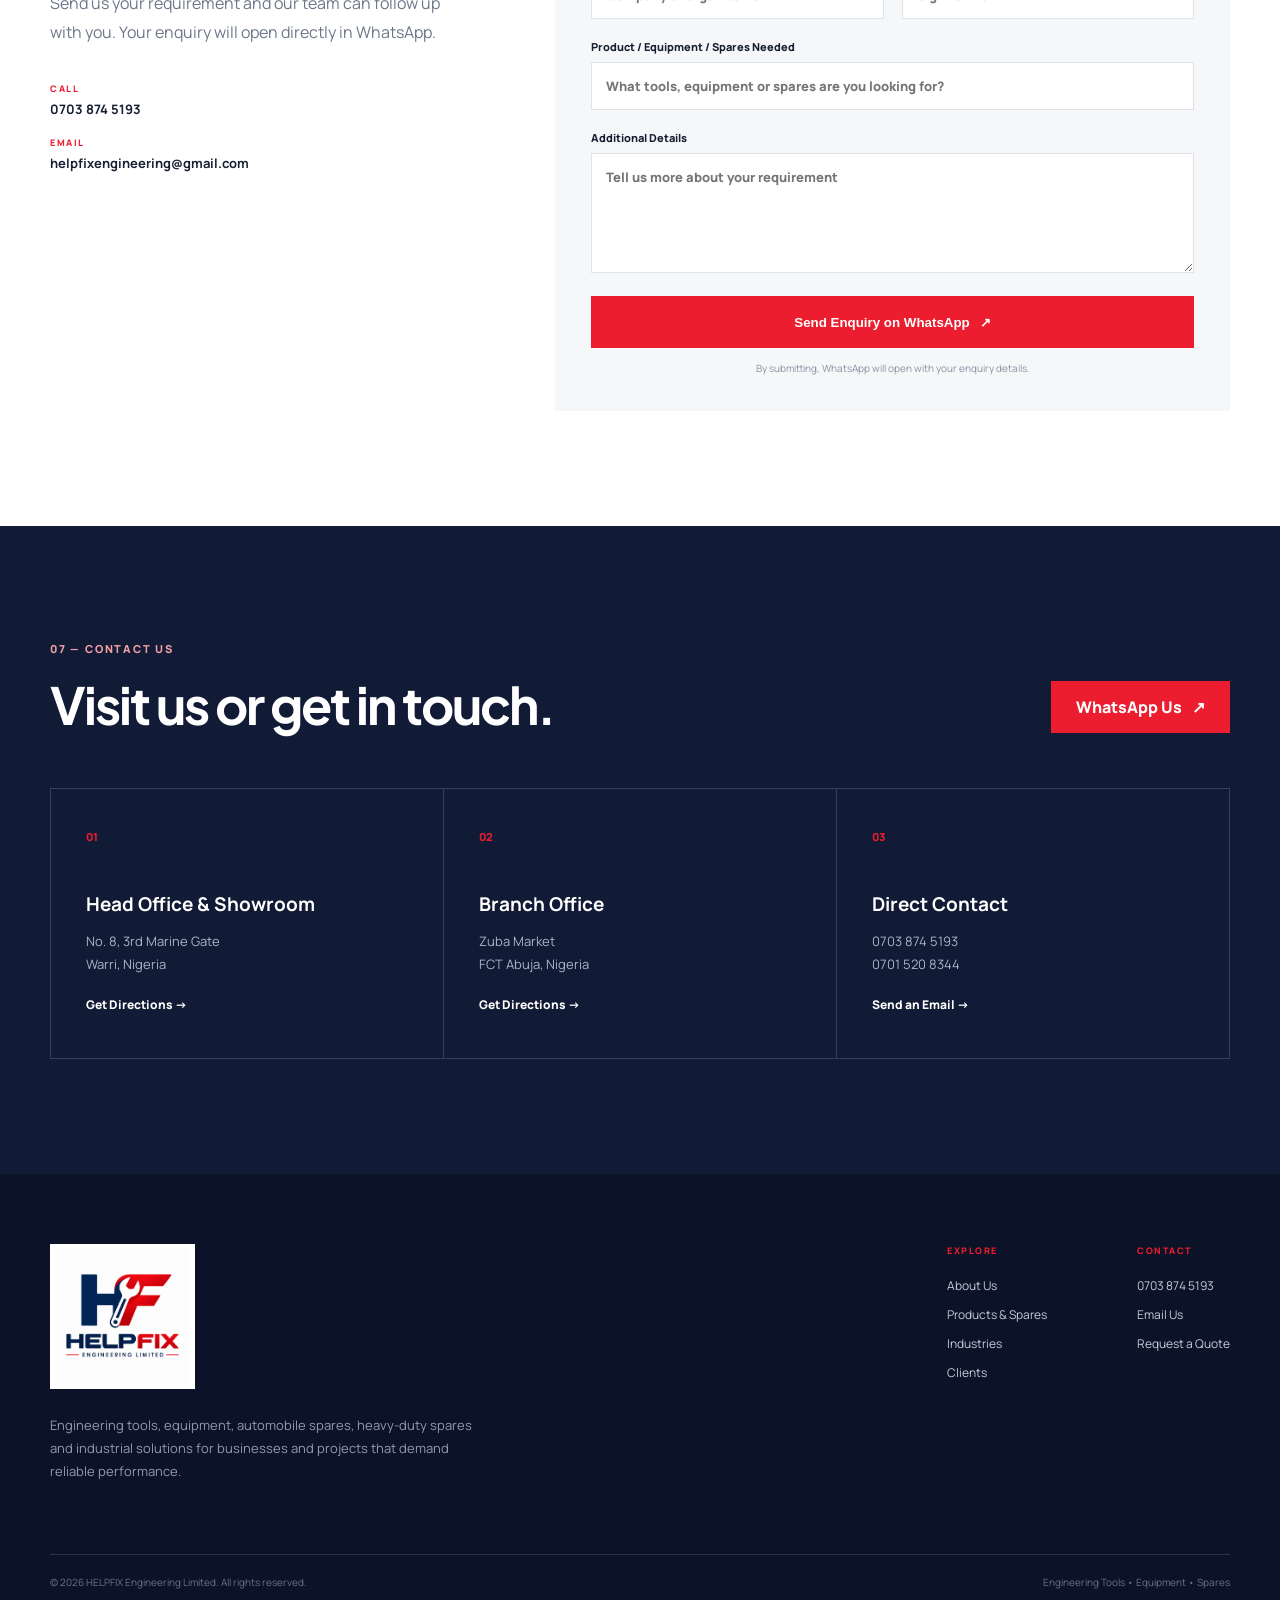
==== commit 3a784153: "Update index.html" ====
--- a/helpfix-website/index.html
+++ b/helpfix-website/index.html
@@ -27,7 +27,7 @@
 <link rel="preconnect" href="https://fonts.googleapis.com">
   <link rel="preconnect" href="https://fonts.gstatic.com" crossorigin>
   <link href="https://fonts.googleapis.com/css2?family=Manrope:wght@400;500;600;700;800&family=Plus+Jakarta+Sans:wght@500;600;700;800&display=swap" rel="stylesheet">
-  <link rel="stylesheet" href="css/styl.css">
+  <link rel="stylesheet" href="css/style.css">
 
 <style>
 .services{background:#f5f6f8}.service-grid{display:grid;grid-template-columns:repeat(2,1fr);gap:24px}.service-card{background:#fff;border:1px solid #e3e6ec;padding:38px;min-height:250px;transition:.3s}.service-card:hover{transform:translateY(-6px);box-shadow:0 18px 40px rgba(18,27,54,.08)}.service-card>span,.spares-grid span{font-size:11px;font-weight:800;letter-spacing:1px;color:#ec1d2e}.service-card h3{font-size:26px;margin:22px 0 12px}.service-card p{color:#687386;line-height:1.7}.service-card a{display:inline-block;margin-top:22px;color:#121b36;font-weight:800}.spares-highlight{padding:34px 0 10px}.spares-grid{display:grid;grid-template-columns:repeat(3,1fr);gap:16px}.spares-grid article{padding:28px;border:1px solid #e1e5eb;background:#fff}.spares-grid h3{margin:13px 0 10px;font-size:22px}.spares-grid p{color:#667085;line-height:1.65}.spares-cta{display:inline-block;margin:22px 0 6px;background:#ec1d2e;color:#fff;padding:14px 20px;font-weight:800;text-decoration:none}@media(max-width:800px){.service-grid,.spares-grid{grid-template-columns:1fr}.service-card{min-height:auto}}
--- a/helpfix-website/css/style.css
+++ b/helpfix-website/css/style.css
@@ -0,0 +1,176 @@
+*{box-sizing:border-box;margin:0;padding:0}html{scroll-behavior:smooth}body{font-family:Manrope,Arial,sans-serif;color:#172033;background:#fff;overflow-x:hidden}a{text-decoration:none;color:inherit}.container{width:min(1180px,calc(100% - 48px));margin:auto}.topbar{background:#121b36;color:#cfd5e1;font-size:12px}.topbar-inner{min-height:38px;display:flex;align-items:center;justify-content:space-between;gap:20px}.topbar-links{display:flex;gap:20px}.topbar a:hover{color:#fff}.navbar{position:sticky;top:0;z-index:100;background:rgba(255,255,255,.95);backdrop-filter:blur(18px);border-bottom:1px solid #e7e9ef}.nav-inner{height:82px;display:flex;align-items:center;justify-content:space-between}.brand img{width:135px;height:62px;object-fit:contain}.nav-links{display:flex;align-items:center;gap:28px;font-size:14px;font-weight:700}.nav-links>a:not(.nav-cta){position:relative}.nav-links>a:not(.nav-cta):after{content:"";position:absolute;left:0;bottom:-8px;width:0;height:2px;background:#ec1d2e;transition:.3s}.nav-links>a:hover:after,.nav-links>a.active:after{width:100%}.nav-cta,.btn{display:inline-flex;align-items:center;justify-content:center;gap:10px;font-weight:800;transition:.3s}.nav-cta{padding:13px 18px;background:#ec1d2e;color:#fff}.nav-cta:hover{background:#c81020}.menu-toggle{display:none;background:none;border:0;width:40px}.menu-toggle span{display:block;height:2px;background:#172033;margin:6px}.hero{min-height:720px;background:#121b36;color:#fff;position:relative;overflow:hidden;display:flex;align-items:center}.hero-grid{position:absolute;inset:0;background-image:linear-gradient(rgba(255,255,255,.045) 1px,transparent 1px),linear-gradient(90deg,rgba(255,255,255,.045) 1px,transparent 1px);background-size:64px 64px;mask-image:linear-gradient(to bottom,#000,transparent 85%)}.hero-glow{position:absolute;width:500px;height:500px;border-radius:50%;filter:blur(100px);opacity:.18}.glow-one{background:#3157aa;right:0;top:-100px}.glow-two{background:#ec1d2e;left:-250px;bottom:-200px}.hero-content{display:grid;grid-template-columns:1.05fr .95fr;gap:60px;align-items:center;padding:80px 0;position:relative}.eyebrow,.section-tag{font-size:11px;font-weight:800;letter-spacing:1.8px;color:#ec1d2e;margin-bottom:20px}.eyebrow{color:#f0b5ba;display:flex;align-items:center;gap:10px}.eyebrow span{width:34px;height:2px;background:#ec1d2e}.hero h1{font-family:"Plus Jakarta Sans",sans-serif;font-size:clamp(48px,6vw,82px);line-height:1.02;letter-spacing:-3px;max-width:760px}.hero h1 em{font-style:normal;color:#ec1d2e}.hero-copy>p{color:#b9c1d2;max-width:610px;line-height:1.8;font-size:16px;margin:28px 0}.hero-actions{display:flex;gap:14px;flex-wrap:wrap}.btn{min-height:52px;padding:0 24px;border:1px solid transparent}.btn-primary{background:#ec1d2e;color:#fff}.btn-primary:hover{transform:translateY(-2px);box-shadow:0 14px 28px rgba(236,29,46,.25);background:#cf1020}.btn-secondary{border-color:#4d5871;color:#fff}.btn-secondary:hover{background:#fff;color:#121b36}.hero-trust{display:flex;gap:28px;margin-top:54px;padding-top:25px;border-top:1px solid rgba(255,255,255,.15)}.hero-trust div{display:flex;flex-direction:column;gap:4px}.hero-trust strong{font-size:18px}.hero-trust span{font-size:11px;color:#aab3c5}.hero-visual{height:520px;position:relative}.hero-image{height:100%;width:100%;background:linear-gradient(135deg,rgba(18,27,54,.08),rgba(18,27,54,.55)),url("https://images.unsplash.com/photo-1504917595217-d4dc5ebe6122?auto=format&fit=crop&w=1200&q=85") center/cover;border-radius:2px;filter:saturate(.75)}.floating-card{position:absolute;background:#fff;color:#172033;padding:16px 18px;display:flex;align-items:center;gap:12px;box-shadow:0 20px 45px rgba(0,0,0,.25)}.card-top{top:42px;left:-35px}.card-bottom{right:-22px;bottom:45px}.card-icon{width:40px;height:40px;border-radius:50%;display:grid;place-items:center;background:#ec1d2e;color:#fff}.floating-card small{display:block;font-size:10px;color:#7a8393;margin-bottom:3px}.floating-card strong{font-size:13px}.mini-line{width:34px;height:2px;background:#ec1d2e}.hero-badge{position:absolute;right:20px;top:25px;border:1px solid rgba(255,255,255,.6);width:105px;height:105px;border-radius:50%;display:grid;place-content:center;text-align:center;font-size:7px;letter-spacing:1px;line-height:1.6;background:rgba(18,27,54,.55);backdrop-filter:blur(6px)}.hero-badge strong{font-size:10px}.scroll-cue{position:absolute;bottom:25px;left:50%;transform:translateX(-50%);font-size:9px;letter-spacing:2px;color:#9da7ba;display:flex;gap:10px;align-items:center}.scroll-cue span{width:36px;height:1px;background:#ec1d2e}.stats-strip{background:#ec1d2e;color:#fff}.stats-grid{display:grid;grid-template-columns:repeat(4,1fr)}.stat{padding:31px 25px;border-right:1px solid rgba(255,255,255,.25);display:flex;flex-direction:column;gap:4px}.stat:last-child{border-right:0}.stat strong{font-size:28px;font-family:"Plus Jakarta Sans",sans-serif}.stat span{font-size:11px;opacity:.8}.section{padding:115px 0}.about-grid{display:grid;grid-template-columns:.9fr 1.1fr;gap:100px;align-items:center}.about-visual{height:560px;position:relative}.about-image{height:100%;background:url("https://images.unsplash.com/photo-1504328345606-18bbc8c9d7d1?auto=format&fit=crop&w=1100&q=85") center/cover}.experience-card{position:absolute;right:-50px;bottom:45px;background:#121b36;color:#fff;padding:30px 35px;box-shadow:0 25px 60px rgba(18,27,54,.2)}.experience-card span{font-size:10px;letter-spacing:1px;color:#f0b5ba;text-transform:uppercase}.experience-card strong{display:block;font-family:"Plus Jakarta Sans";font-size:26px;margin-top:8px;line-height:1.2}.outline-square{position:absolute;width:110px;height:110px;border:1px solid #ec1d2e;right:-20px;top:-20px;z-index:-1}.section h2{font-family:"Plus Jakarta Sans",sans-serif;font-size:clamp(34px,4vw,55px);letter-spacing:-2px;line-height:1.1}.about-copy p{color:#697386;line-height:1.85;margin-top:20px}.text-link{display:inline-flex;gap:10px;margin-top:25px;color:#ec1d2e;font-weight:800;font-size:13px}.text-link:hover span{transform:translateX(5px)}.categories{background:#121b36;color:#fff}.section-tag.light{color:#f2a0a8}.section-heading{display:flex;justify-content:space-between;gap:40px;align-items:end;margin-bottom:55px}.section-heading>p{max-width:360px;color:#9fa9bd;line-height:1.7;font-size:14px}.category-grid{display:grid;grid-template-columns:repeat(4,1fr);border-top:1px solid #33405e;border-left:1px solid #33405e}.category-card{min-height:270px;padding:25px;border-right:1px solid #33405e;border-bottom:1px solid #33405e;position:relative;transition:.35s;overflow:hidden}.category-card:before{content:"";position:absolute;inset:100% 0 0;background:#ec1d2e;transition:.4s;z-index:0}.category-card>*{position:relative;z-index:1}.category-card:hover:before{inset:0}.category-card:hover{transform:translateY(-4px)}.num{font-size:10px;color:#7f8aa0}.cat-icon{display:block;font-size:35px;margin:40px 0 20px}.category-card h3{font-size:18px}.category-card p{font-size:12px;line-height:1.7;color:#aab3c5;margin-top:8px}.category-card:hover p,.category-card:hover .num{color:#fff}.arrow{position:absolute;right:22px;bottom:20px;font-size:20px}.categories-footer{margin-top:35px;display:flex;justify-content:space-between;align-items:center;gap:25px;color:#aab3c5;font-size:13px}.btn-outline{border-color:#566178;color:#fff}.btn-outline:hover{background:#fff;color:#121b36}.featured{background:#f6f7f9}.slider-controls{display:flex;gap:8px}.slider-btn{width:48px;height:48px;border:1px solid #d9dde5;background:#fff;font-size:20px;cursor:pointer;transition:.3s}.slider-btn:hover{background:#ec1d2e;color:#fff;border-color:#ec1d2e}.product-slider{display:flex;gap:22px;overflow-x:auto;scroll-behavior:smooth;padding-bottom:8px;scroll-snap-type:x mandatory}.product-slider::-webkit-scrollbar{height:4px}.product-slider::-webkit-scrollbar-thumb{background:#cfd4dd}.product-card{min-width:360px;background:#fff;scroll-snap-align:start}.product-image{height:300px;background-position:center;background-size:cover;filter:saturate(.75)}.p1{background-image:url("https://images.unsplash.com/photo-1581093458791-9d42e3c5f127?auto=format&fit=crop&w=900&q=80")}.p2{background-image:url("https://images.unsplash.com/photo-1586864387967-d02ef85d93e8?auto=format&fit=crop&w=900&q=80")}.p3{background-image:url("https://images.unsplash.com/photo-1541888946425-d81bb19240f5?auto=format&fit=crop&w=900&q=80")}.p4{background-image:url("https://images.unsplash.com/photo-1504917595217-d4dc5ebe6122?auto=format&fit=crop&w=900&q=80")}.p5{background-image:url("https://images.unsplash.com/photo-1586864387967-d02ef85d93e8?auto=format&fit=crop&w=900&q=80")}.product-info{padding:24px}.product-info span{font-size:9px;letter-spacing:1.5px;color:#ec1d2e;font-weight:800}.product-info h3{margin:9px 0 18px;font-size:19px}.product-info a{font-size:12px;font-weight:800}.why{background:#121b36;color:#fff;position:relative;overflow:hidden}.why-background{position:absolute;right:-100px;top:0;width:50%;height:100%;background:url("https://images.unsplash.com/photo-1581092160607-ee22621dd758?auto=format&fit=crop&w=1200&q=70") center/cover;opacity:.12}.why-grid{position:relative;display:grid;grid-template-columns:.9fr 1.1fr;gap:100px;align-items:center}.why-copy p{color:#aab3c5;line-height:1.8;margin:22px 0 30px}.why-item{display:grid;grid-template-columns:60px 1fr;gap:20px;padding:24px 0;border-bottom:1px solid #33405e}.why-item>span{color:#ec1d2e;font-weight:800;font-size:12px}.why-item h3{font-size:18px}.why-item p{font-size:13px;color:#aab3c5;line-height:1.7;margin-top:7px}.center-heading{text-align:center;max-width:760px;margin:0 auto 55px}.industry-grid{display:grid;grid-template-columns:repeat(4,1fr);gap:16px}.industry{padding:35px 25px;background:#f6f7f9;min-height:220px;transition:.3s}.industry:hover{background:#121b36;color:#fff;transform:translateY(-5px)}.industry span{font-size:11px;color:#ec1d2e;font-weight:800}.industry h3{font-size:20px;margin:40px 0 10px}.industry p{font-size:12px;line-height:1.7;color:#6e7788}.industry:hover p{color:#c4cada}.vision{background:#ec1d2e;color:#fff;padding:95px 0}.vision-inner{display:grid;grid-template-columns:100px 1fr 100px;gap:30px;align-items:center}.quote-mark{font-family:Georgia;font-size:120px;line-height:.5;opacity:.5}.vision h2{font-family:"Plus Jakarta Sans";font-size:clamp(30px,4vw,54px);line-height:1.15;letter-spacing:-2px}.vision .section-tag{color:#ffd2d6}.vision-line{height:1px;background:rgba(255,255,255,.5)}.quote{background:#fff}.quote-grid{display:grid;grid-template-columns:.75fr 1.25fr;gap:100px}.quote-copy p{color:#6e7788;line-height:1.8;margin:20px 0 35px}.contact-mini{display:flex;flex-direction:column;gap:18px}.contact-mini a{display:flex;flex-direction:column;gap:5px}.contact-mini span{font-size:9px;letter-spacing:1.5px;color:#ec1d2e;font-weight:800}.contact-mini strong{font-size:13px}.quote-form{background:#f6f7f9;padding:36px}.quote-form label{display:block;font-size:11px;font-weight:800;margin-bottom:20px}.form-row{display:grid;grid-template-columns:1fr 1fr;gap:18px}.quote-form input,.quote-form textarea{width:100%;border:1px solid #dfe3e9;background:#fff;padding:14px;margin-top:8px;font:inherit;font-size:13px;outline:none;transition:.2s}.quote-form input:focus,.quote-form textarea:focus{border-color:#ec1d2e;box-shadow:0 0 0 3px rgba(236,29,46,.08)}.form-submit{width:100%;cursor:pointer;border:0}.form-note{text-align:center;font-size:10px;color:#8992a2;margin-top:13px}.contact{background:#121b36;color:#fff}.contact-top{display:flex;align-items:end;justify-content:space-between;gap:30px;margin-bottom:55px}.locations{display:grid;grid-template-columns:repeat(3,1fr);border-top:1px solid #33405e;border-left:1px solid #33405e}.location{padding:35px;border-right:1px solid #33405e;border-bottom:1px solid #33405e;min-height:270px}.location-number{font-size:11px;color:#ec1d2e;font-weight:800}.location h3{font-size:19px;margin:45px 0 13px}.location p{color:#aab3c5;line-height:1.8;font-size:13px}.location>a{display:inline-block;margin-top:20px;color:#fff;font-size:12px;font-weight:800}.contact-direct p a:hover,.location>a:hover{color:#ec1d2e}footer{background:#0c1328;color:#fff}.footer-main{display:flex;justify-content:space-between;gap:70px;padding:70px 0}.footer-brand{max-width:430px}.footer-brand img{width:145px;background:#fff;padding:5px}.footer-brand p{color:#909bb0;font-size:13px;line-height:1.8;margin-top:20px}.footer-links{display:flex;gap:90px}.footer-links>div{display:flex;flex-direction:column;gap:12px;font-size:12px}.footer-links span{font-size:9px;letter-spacing:1.5px;color:#ec1d2e;font-weight:800;margin-bottom:8px}.footer-links a{color:#c6ccda}.footer-links a:hover{color:#fff}.footer-bottom{border-top:1px solid #27324d;padding:20px 0;display:flex;justify-content:space-between;color:#68738a;font-size:10px}.floating-whatsapp{position:fixed;right:22px;bottom:22px;z-index:80;background:#ec1d2e;color:#fff;padding:14px 18px;box-shadow:0 12px 30px rgba(0,0,0,.2);font-size:13px;font-weight:800;display:flex;gap:8px;align-items:center}.floating-whatsapp:hover{transform:translateY(-3px)}.reveal{opacity:0;transform:translateY(28px);transition:opacity .8s ease,transform .8s ease}.reveal.visible{opacity:1;transform:none}.delay-2{transition-delay:.2s}.page-loader{position:fixed;inset:0;background:#121b36;z-index:999;display:grid;place-items:center;transition:opacity .6s,visibility .6s}.page-loader.hide{opacity:0;visibility:hidden}.loader-mark{width:58px;height:58px;border:2px solid rgba(255,255,255,.25);border-top-color:#ec1d2e;border-radius:50%;display:grid;place-items:center;color:#fff;font-weight:800;animation:spin 1s linear infinite}@keyframes spin{to{transform:rotate(360deg)}}@media(max-width:950px){.hero-content,.about-grid,.why-grid,.quote-grid{grid-template-columns:1fr;gap:55px}.hero{min-height:auto}.hero-visual{height:430px;max-width:650px}.category-grid{grid-template-columns:repeat(2,1fr)}.industry-grid{grid-template-columns:repeat(2,1fr)}.quote-copy{max-width:650px}.nav-links{position:fixed;inset:82px 0 auto;background:#fff;display:none;flex-direction:column;align-items:stretch;padding:30px 24px;box-shadow:0 18px 30px rgba(0,0,0,.1)}.nav-links.open{display:flex}.nav-links>a{padding:10px 0}.nav-cta{text-align:center}.menu-toggle{display:block}.topbar-links{display:none}.experience-card{right:15px}.footer-main{flex-direction:column}.section-heading{align-items:start}.hero h1{font-size:64px}}@media(max-width:620px){.container{width:min(100% - 30px,1180px)}.topbar-inner{justify-content:center;text-align:center}.topbar-inner>span{font-size:10px}.nav-inner{height:70px}.nav-links{inset:70px 0 auto}.brand img{width:115px;height:52px}.hero-content{padding:65px 0 85px}.hero h1{font-size:45px;letter-spacing:-2px}.hero-copy>p{font-size:14px}.hero-trust{gap:14px;justify-content:space-between}.hero-trust strong{font-size:15px}.hero-trust span{font-size:9px}.hero-visual{height:330px}.card-top{left:10px;top:18px}.card-bottom{right:10px;bottom:18px}.hero-badge{display:none}.stats-grid{grid-template-columns:repeat(2,1fr)}.stat:nth-child(2){border-right:0}.stat{padding:23px 15px}.section{padding:80px 0}.about-visual{height:390px}.experience-card{padding:20px;bottom:20px}.experience-card strong{font-size:20px}.section-heading,.contact-top{flex-direction:column;align-items:flex-start}.category-grid{grid-template-columns:1fr}.category-card{min-height:220px}.categories-footer{flex-direction:column;align-items:flex-start}.product-card{min-width:85vw}.product-image{height:260px}.industry-grid{grid-template-columns:1fr}.vision-inner{grid-template-columns:1fr}.quote-mark,.vision-line{display:none}.form-row,.locations{grid-template-columns:1fr}.quote-form{padding:24px 18px}.footer-links{gap:45px;flex-wrap:wrap}.footer-bottom{flex-direction:column;gap:8px}.floating-whatsapp span{display:none}.floating-whatsapp{width:52px;height:52px;border-radius:50%;padding:0;justify-content:center;font-size:22px}.contact-top .btn{width:100%}}
+
+
+.trusted{background:#fff;overflow:hidden}
+.trusted-heading{display:flex;justify-content:space-between;align-items:end;gap:50px;margin-bottom:48px}
+.trusted-heading>p{font-size:10px;font-weight:800;letter-spacing:1.2px;color:#ec1d2e;max-width:320px;line-height:1.7}
+.client-marquee{width:100%;overflow:hidden;border-top:1px solid #e3e6ec;border-bottom:1px solid #e3e6ec;padding:24px 0;margin-bottom:55px}
+.marquee-track{display:flex;align-items:center;width:max-content;animation:marquee 55s linear infinite}
+.marquee-track span{font-family:"Plus Jakarta Sans",sans-serif;font-weight:800;font-size:19px;color:#4c5567;white-space:nowrap;padding:0 34px;position:relative}
+.marquee-track span:after{content:"•";position:absolute;right:-4px;color:#ec1d2e}
+.client-marquee:hover .marquee-track{animation-play-state:paused}
+@keyframes marquee{from{transform:translateX(0)}to{transform:translateX(-50%)}}
+.verified-clients{display:grid;grid-template-columns:repeat(5,1fr);border-top:1px solid #e2e5eb;border-left:1px solid #e2e5eb}
+.verified-client{min-height:190px;padding:24px;border-right:1px solid #e2e5eb;border-bottom:1px solid #e2e5eb;transition:.3s;position:relative}
+.verified-client:hover{background:#121b36;color:#fff;transform:translateY(-4px)}
+.verified-number{font-size:10px;color:#ec1d2e;font-weight:800}
+.verified-client h3{font-family:"Plus Jakarta Sans",sans-serif;font-size:18px;margin-top:52px;letter-spacing:-.5px}
+.verified-client p{font-size:10px;color:#7a8393;margin-top:9px;font-weight:700}
+.verified-client:hover p{color:#b8c0cf}
+.verified-client i{font-style:normal;display:inline-grid;place-items:center;width:16px;height:16px;border-radius:50%;background:#ec1d2e;color:#fff;margin-right:5px}
+.trusted-note{display:flex;gap:15px;align-items:center;max-width:720px;margin:45px auto 0;text-align:center;color:#6d7687;font-size:13px;line-height:1.8}
+.trusted-note span{width:40px;height:2px;background:#ec1d2e;flex:none}
+@media(max-width:950px){.trusted-heading{flex-direction:column;align-items:flex-start}.verified-clients{grid-template-columns:repeat(2,1fr)}}
+@media(max-width:620px){.marquee-track span{font-size:15px;padding:0 22px}.verified-clients{grid-template-columns:1fr}.verified-client{min-height:145px}.verified-client h3{margin-top:30px}.trusted-note{flex-direction:column}.trusted-note span{width:50px}}
+/* CLIENT LOGO MARQUEE */
+
+.client-marquee {
+  overflow: hidden;
+  width: 100%;
+  padding: 25px 0;
+  margin-bottom: 55px;
+}
+
+.marquee-track {
+  display: flex;
+  align-items: center;
+  gap: 20px;
+  width: max-content;
+  animation: clientMarquee 70s linear infinite;
+}
+
+.marquee-logo {
+  width: 170px;
+  height: 95px;
+  background: #fff;
+
+  border: 1px solid #e5e7eb;
+
+  display: flex;
+  align-items: center;
+  justify-content: center;
+
+  padding: 18px;
+  flex-shrink: 0;
+
+  transition: 0.3s ease;
+}
+
+.marquee-logo img {
+  max-width: 100%;
+  max-height: 60px;
+
+  width: auto;
+  height: auto;
+
+  object-fit: contain;
+
+  filter: grayscale(100%);
+  opacity: 0.75;
+
+  transition: 0.3s ease;
+}
+
+.marquee-logo:hover img {
+  filter: grayscale(0);
+  opacity: 1;
+}
+
+.marquee-logo:hover {
+  border-color: #ec1d2e;
+  transform: translateY(-4px);
+}
+
+
+/* VERIFIED CLIENT CARDS */
+
+.client-card-logo {
+  width: 100%;
+  height: 65px;
+
+  display: flex;
+  align-items: center;
+  justify-content: center;
+
+  margin: 18px 0 12px;
+}
+
+.client-card-logo img {
+  max-width: 120px;
+  max-height: 55px;
+
+  width: auto;
+  height: auto;
+
+  object-fit: contain;
+
+  filter: grayscale(100%);
+  opacity: 0.8;
+
+  transition: 0.3s ease;
+}
+
+.verified-client:hover .client-card-logo img {
+  filter: grayscale(0);
+  opacity: 1;
+}
+
+
+/* MARQUEE ANIMATION */
+
+@keyframes clientMarquee {
+
+  from {
+    transform: translateX(0);
+  }
+
+  to {
+    transform: translateX(-50%);
+  }
+
+}
+
+.client-marquee:hover .marquee-track {
+  animation-play-state: paused;
+}
+
+
+/* MOBILE */
+
+@media (max-width: 768px) {
+
+  .marquee-logo {
+    width: 130px;
+    height: 75px;
+  }
+
+  .marquee-logo img {
+    max-height: 45px;
+  }
+
+  .client-card-logo img {
+    max-width: 100px;
+    max-height: 45px;
+  }
+
+}
+.product-image {
+  width: 100%;
+  height: 260px;
+  overflow: hidden;
+  position: relative;
+  background: #f2f4f7;
+}
+
+.product-image img {
+  width: 100%;
+  height: 100%;
+  object-fit: cover;
+  display: block;
+
+  transition: transform 0.6s ease;
+}
+
+.product-card:hover .product-image img {
+  transform: scale(1.08);
+}
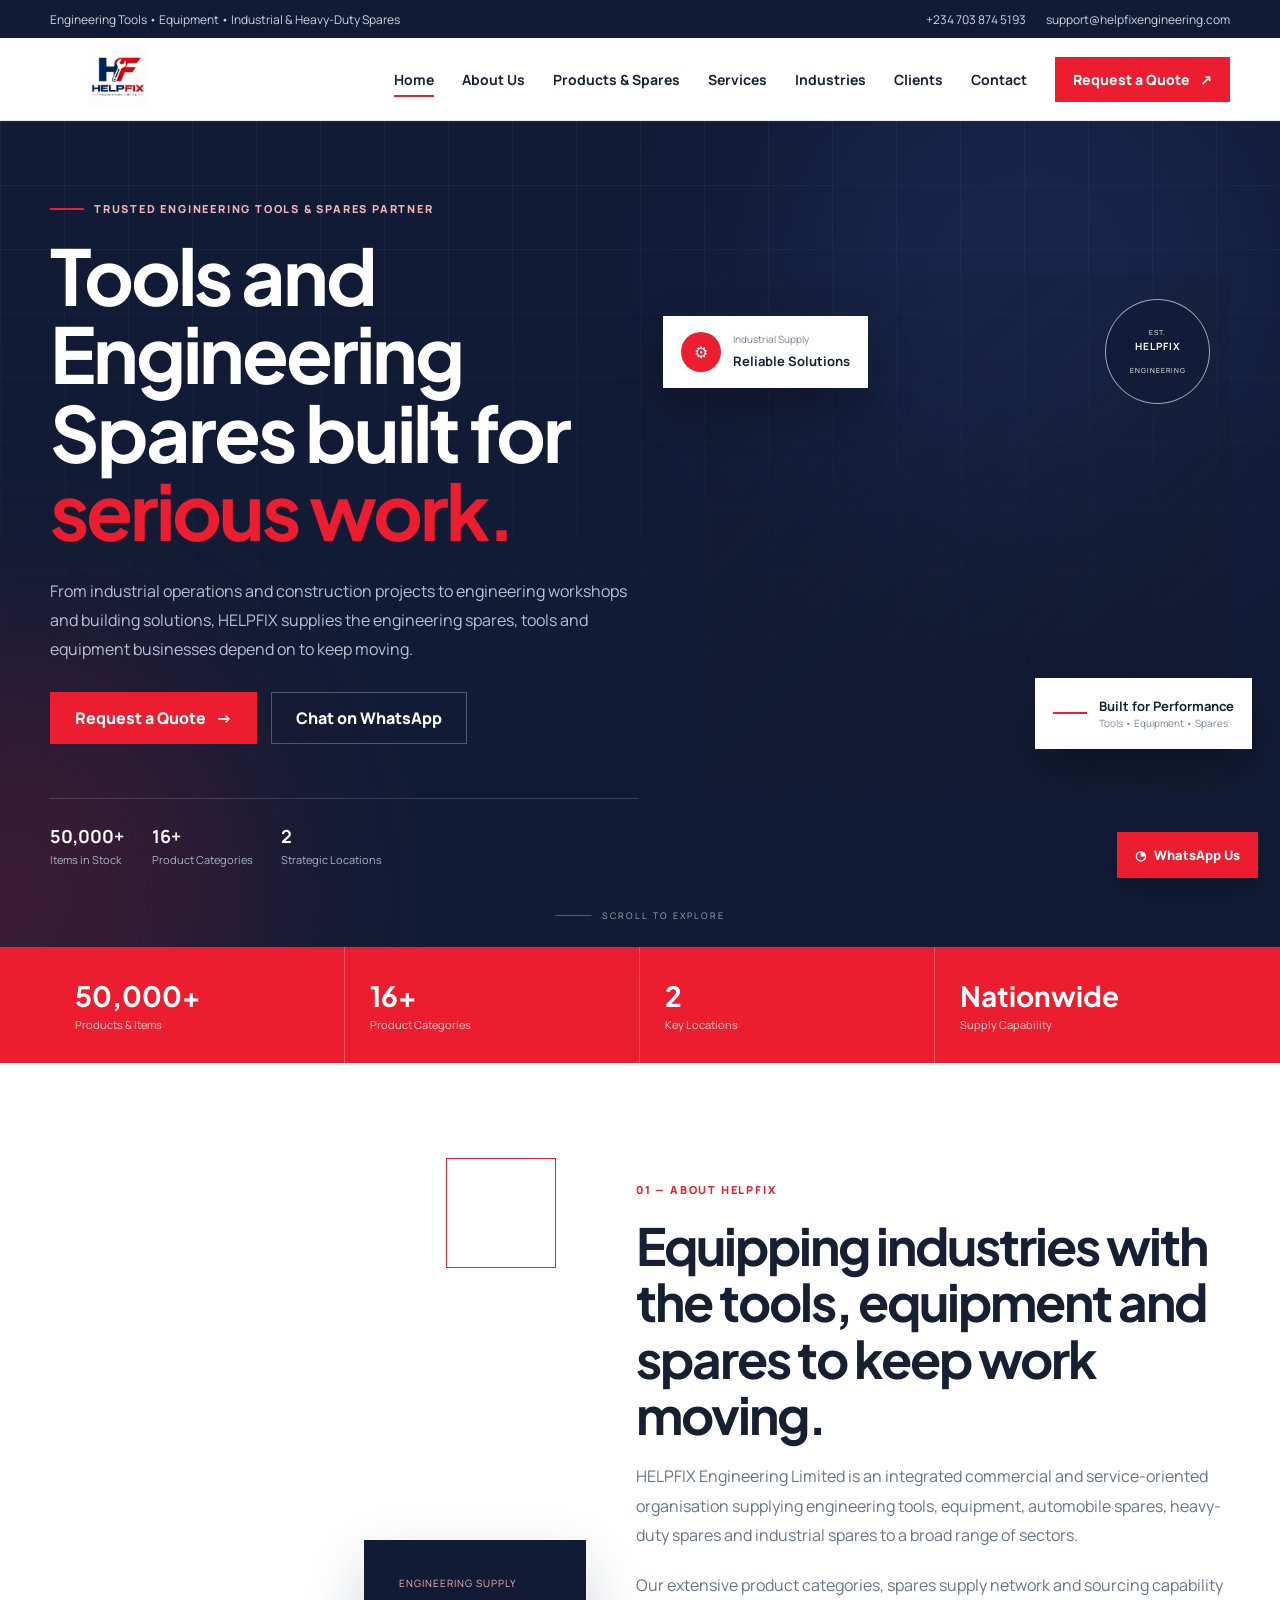
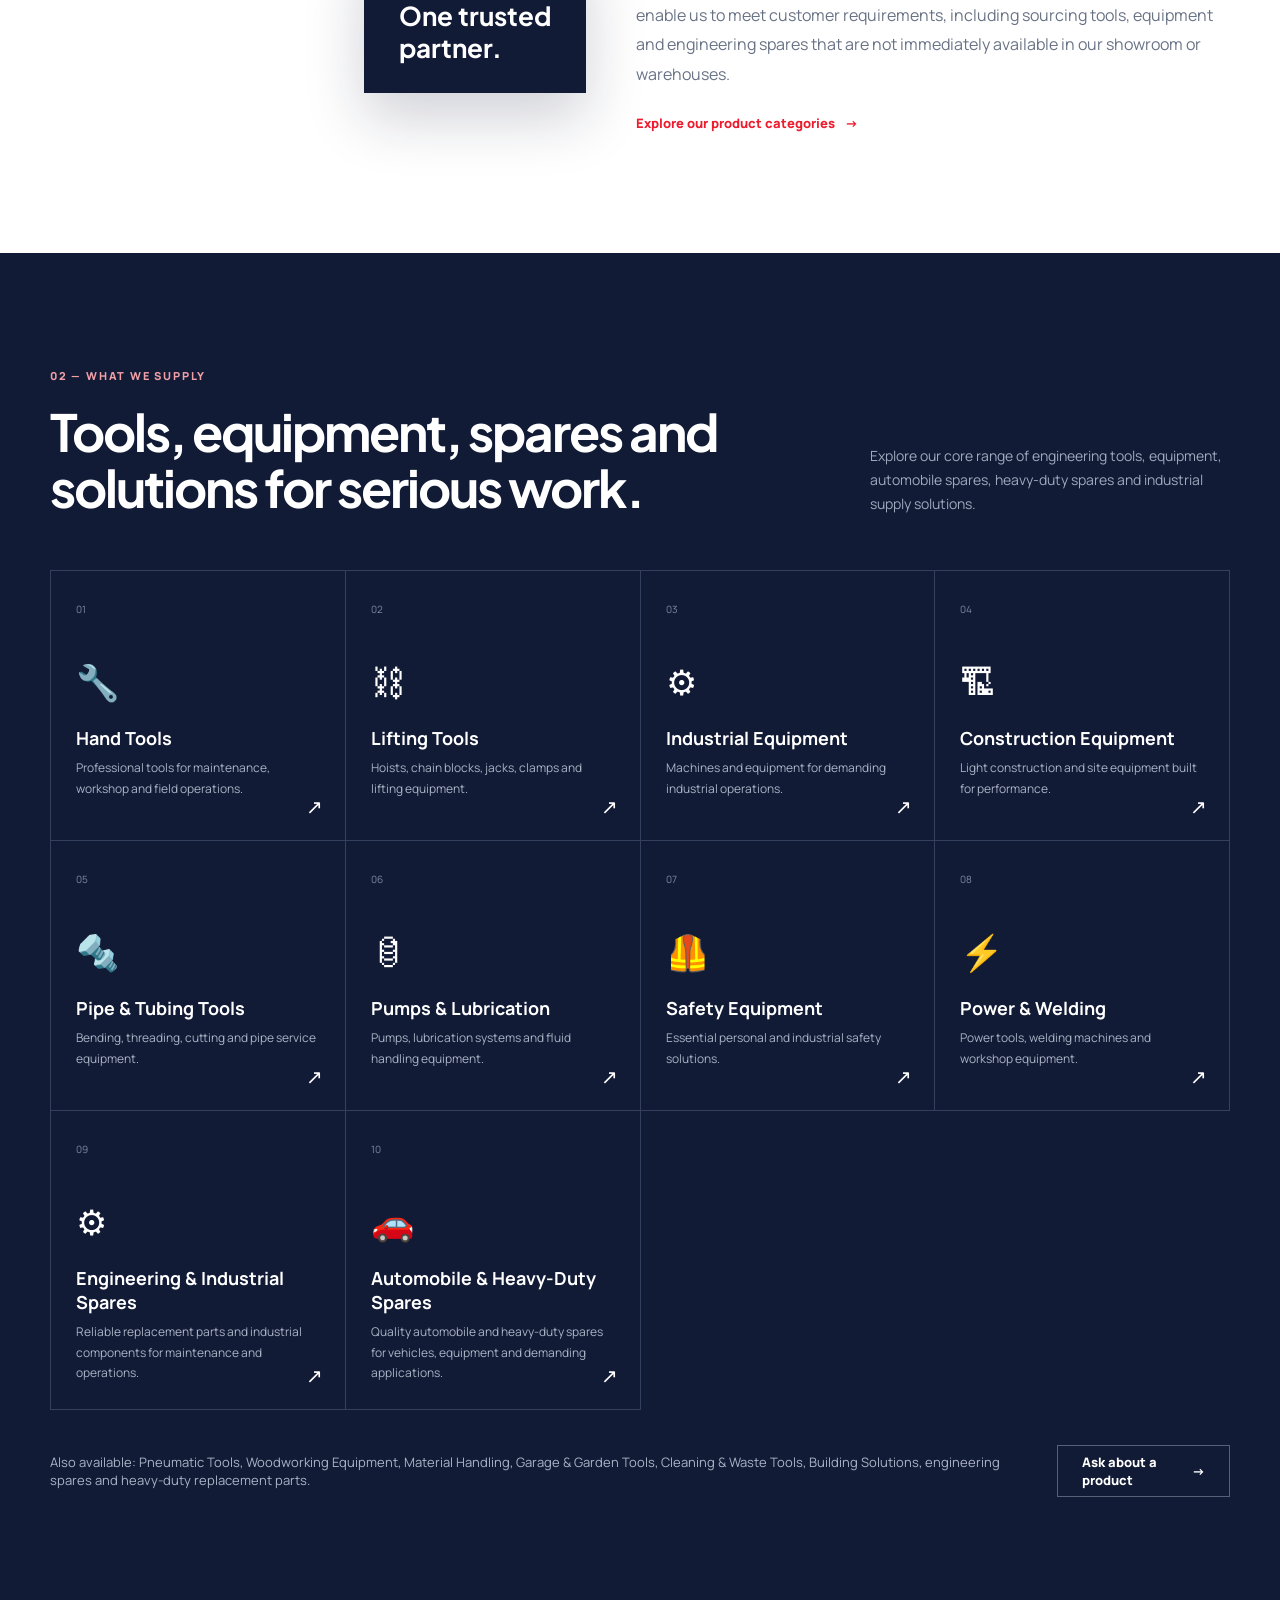
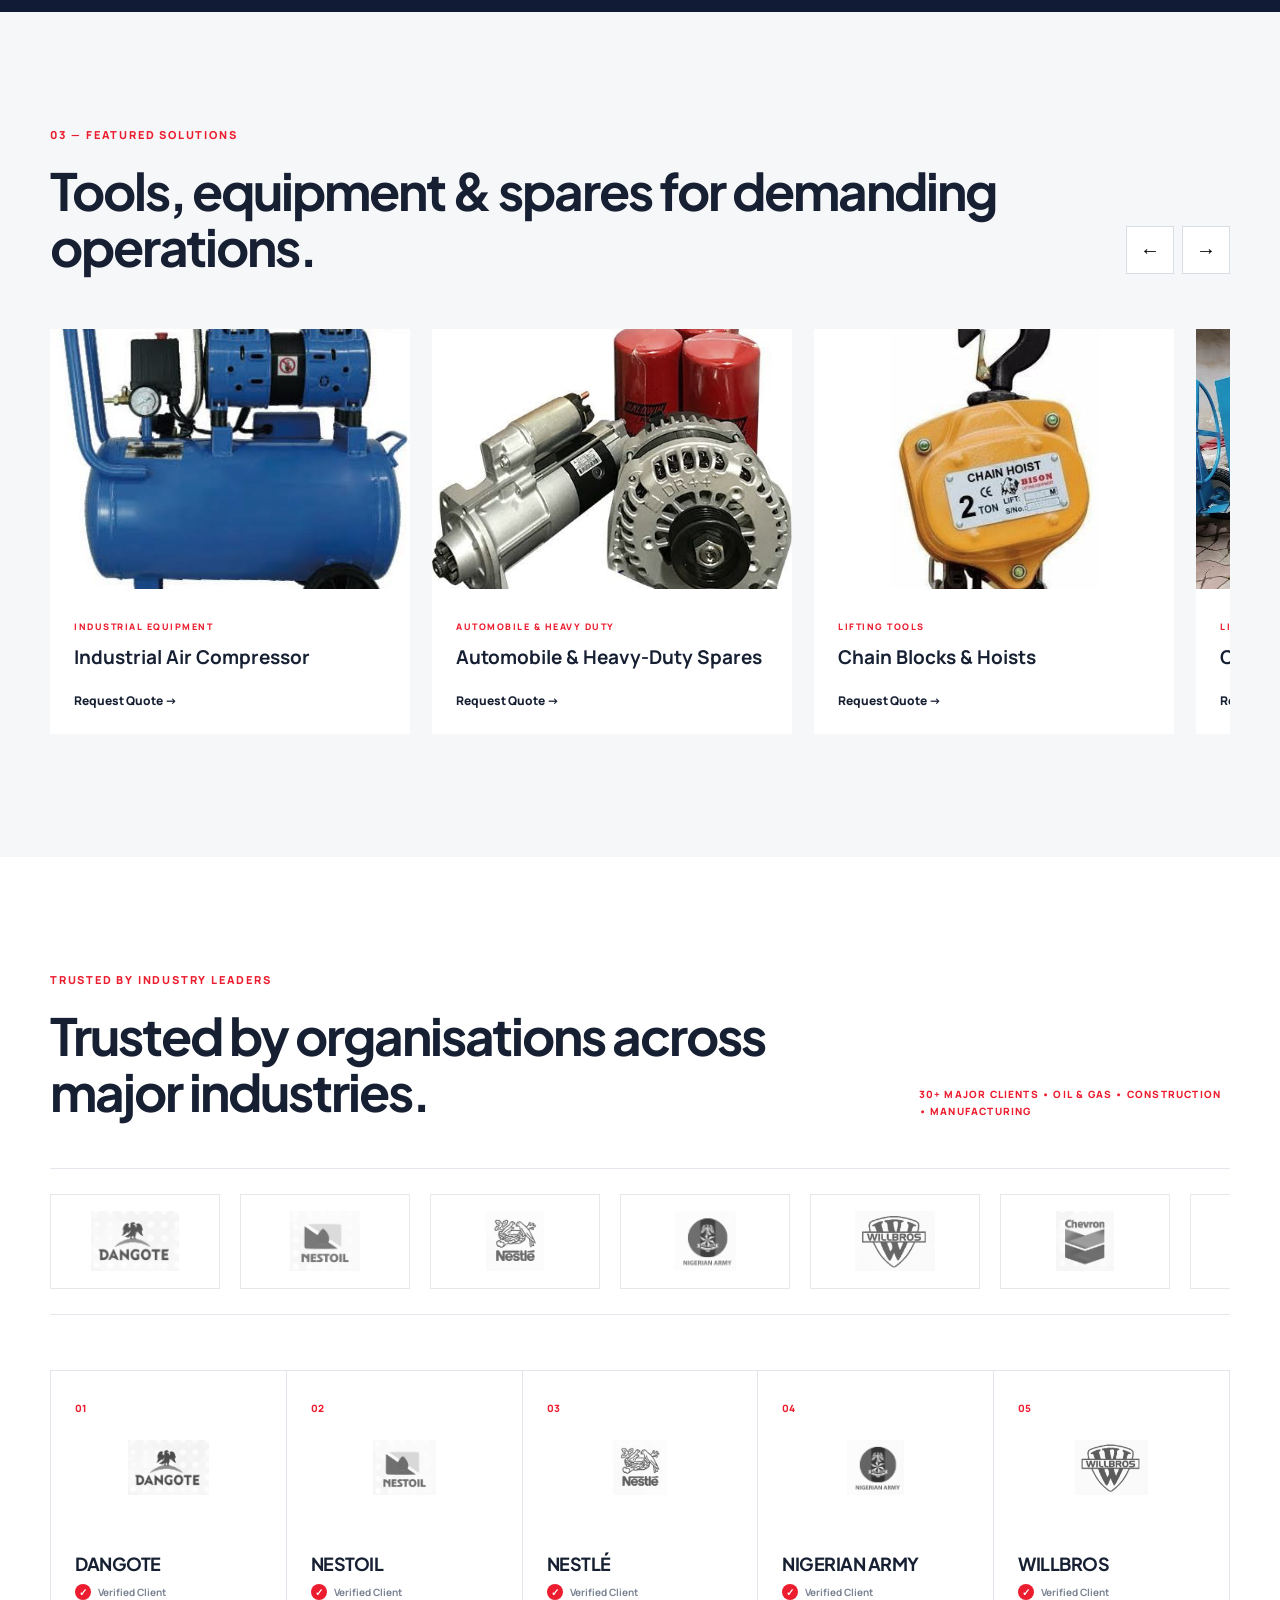
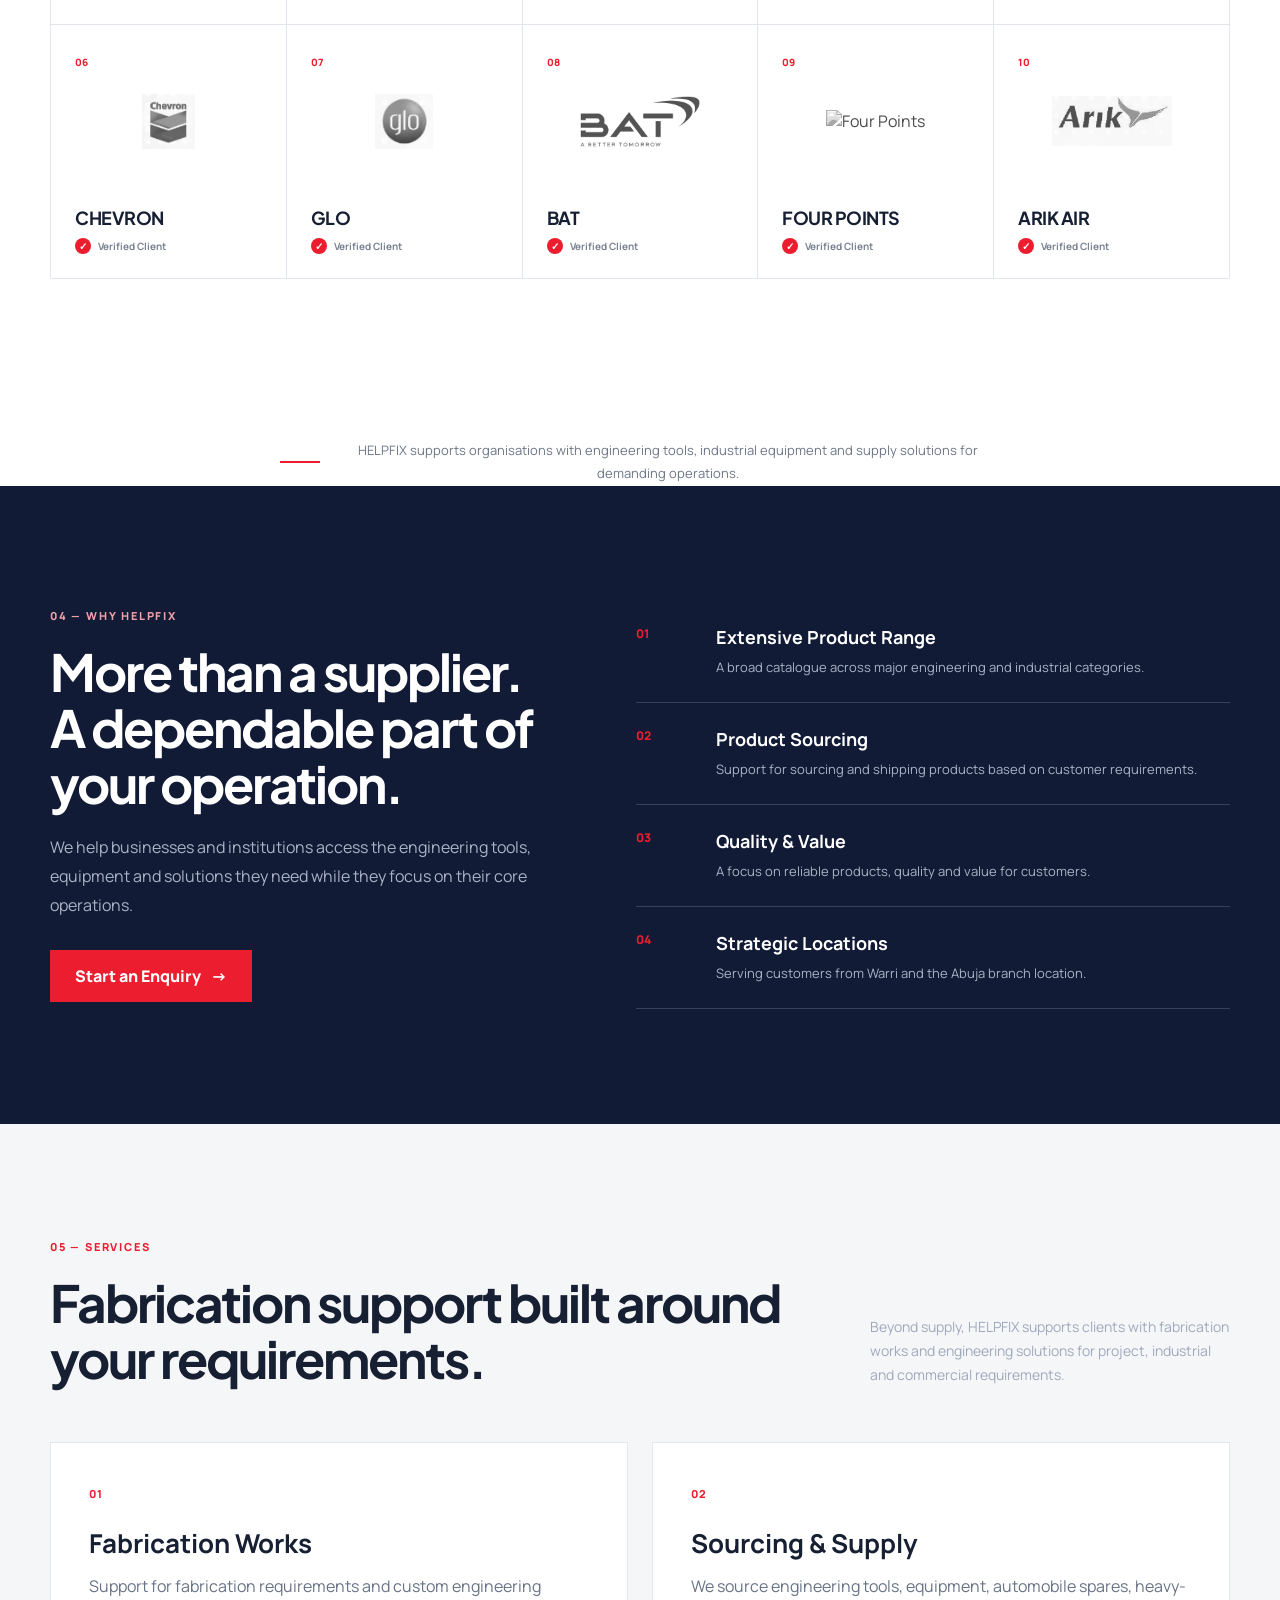
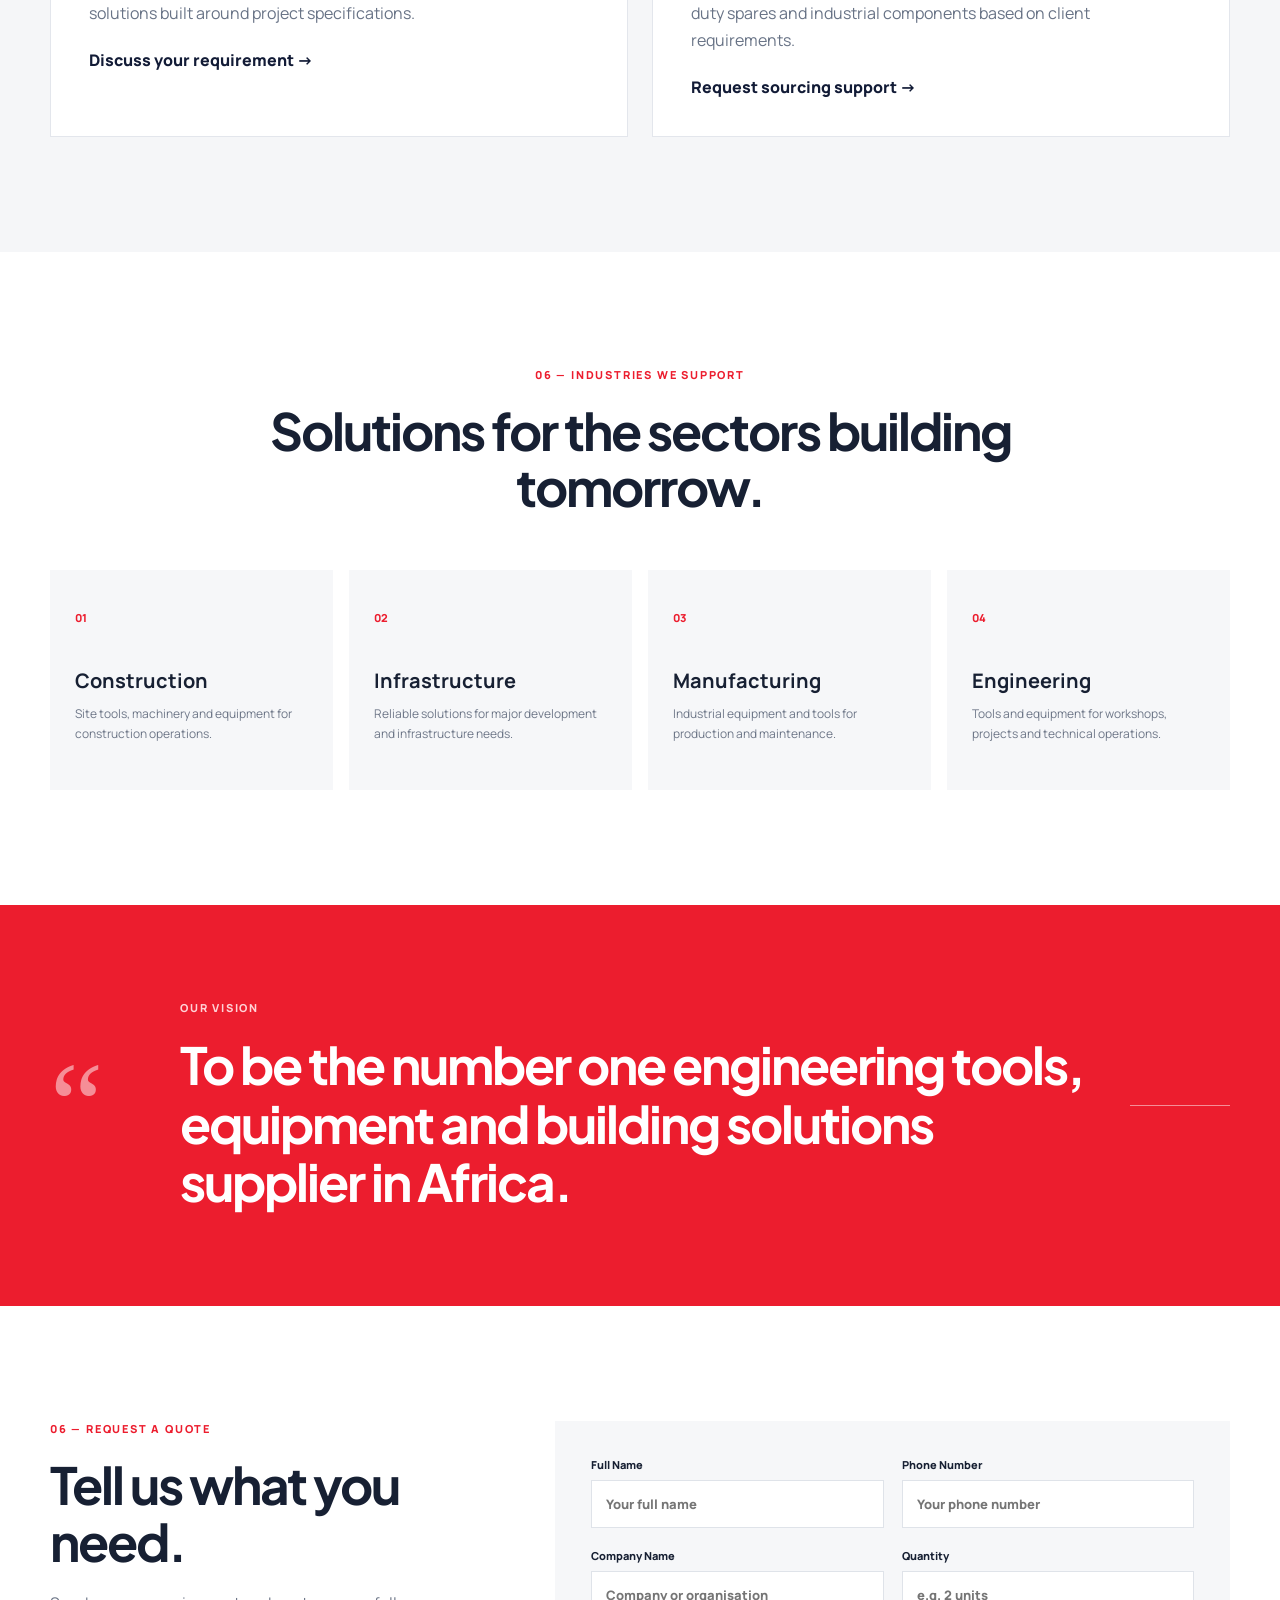
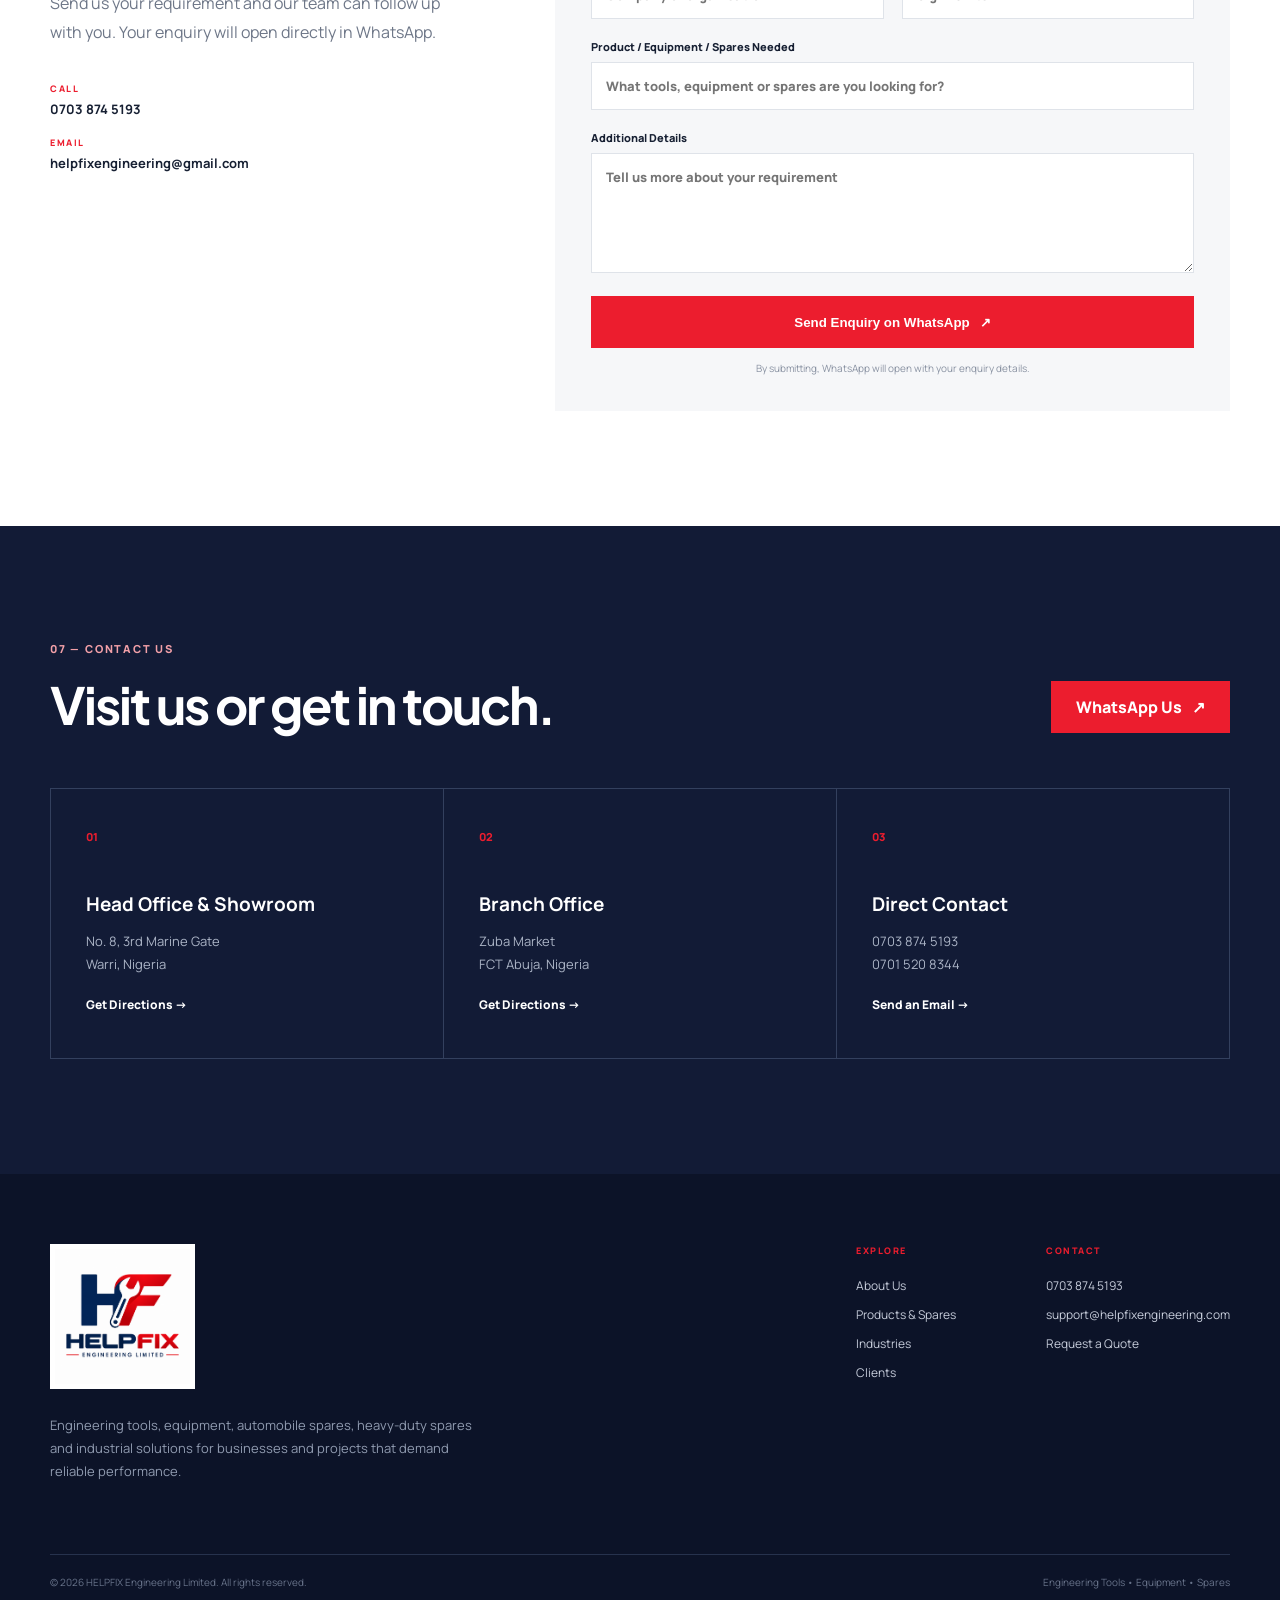
==== commit 7937c2c1: "Update index.html" ====
--- a/helpfix-website/index.html
+++ b/helpfix-website/index.html
@@ -114,7 +114,7 @@
     <span>Engineering Tools • Equipment • Industrial & Heavy-Duty Spares</span>
     <div class="topbar-links">
       <a href="tel:+2347038745193">+234 703 874 5193</a>
-      <a href="mailto:helpfixengineering@gmail.com">helpfixengineering@gmail.com</a>
+      <a href="mailto:helpfixengineering@gmail.com">support@helpfixengineering.com</a>
     </div>
   </div>
 </div>
@@ -754,12 +754,27 @@
       <img src="assets/helpfix-logo.png" alt="HELPFIX Engineering">
       <p>Engineering tools, equipment, automobile spares, heavy-duty spares and industrial solutions for businesses and projects that demand reliable performance.</p>
     </div>
+
     <div class="footer-links">
-      <div><span>EXPLORE</span><a href="#about">About Us</a><a href="products.html">Products & Spares</a><a href="#industries">Industries</a>
-      <a href="#clients">Clients</a></div>
-      <div><span>CONTACT</span><a href="tel:+2347038745193">0703 874 5193</a><a href="mailto:helpfixengineering@gmail.com">Email Us</a><a href="#quote">Request a Quote</a></div>
+      <div>
+        <span>EXPLORE</span>
+        <a href="#about">About Us</a>
+        <a href="products.html">Products & Spares</a>
+        <a href="#industries">Industries</a>
+        <a href="#clients">Clients</a>
+      </div>
+
+      <div>
+        <span>CONTACT</span>
+        <a href="tel:+2347038745193">0703 874 5193</a>
+        <a href="mailto:support@helpfixengineering.com">
+          support@helpfixengineering.com
+        </a>
+        <a href="#quote">Request a Quote</a>
+      </div>
     </div>
   </div>
+
   <div class="container footer-bottom">
     <span>© <span id="year"></span> HELPFIX Engineering Limited. All rights reserved.</span>
     <span>Engineering Tools • Equipment • Spares</span>
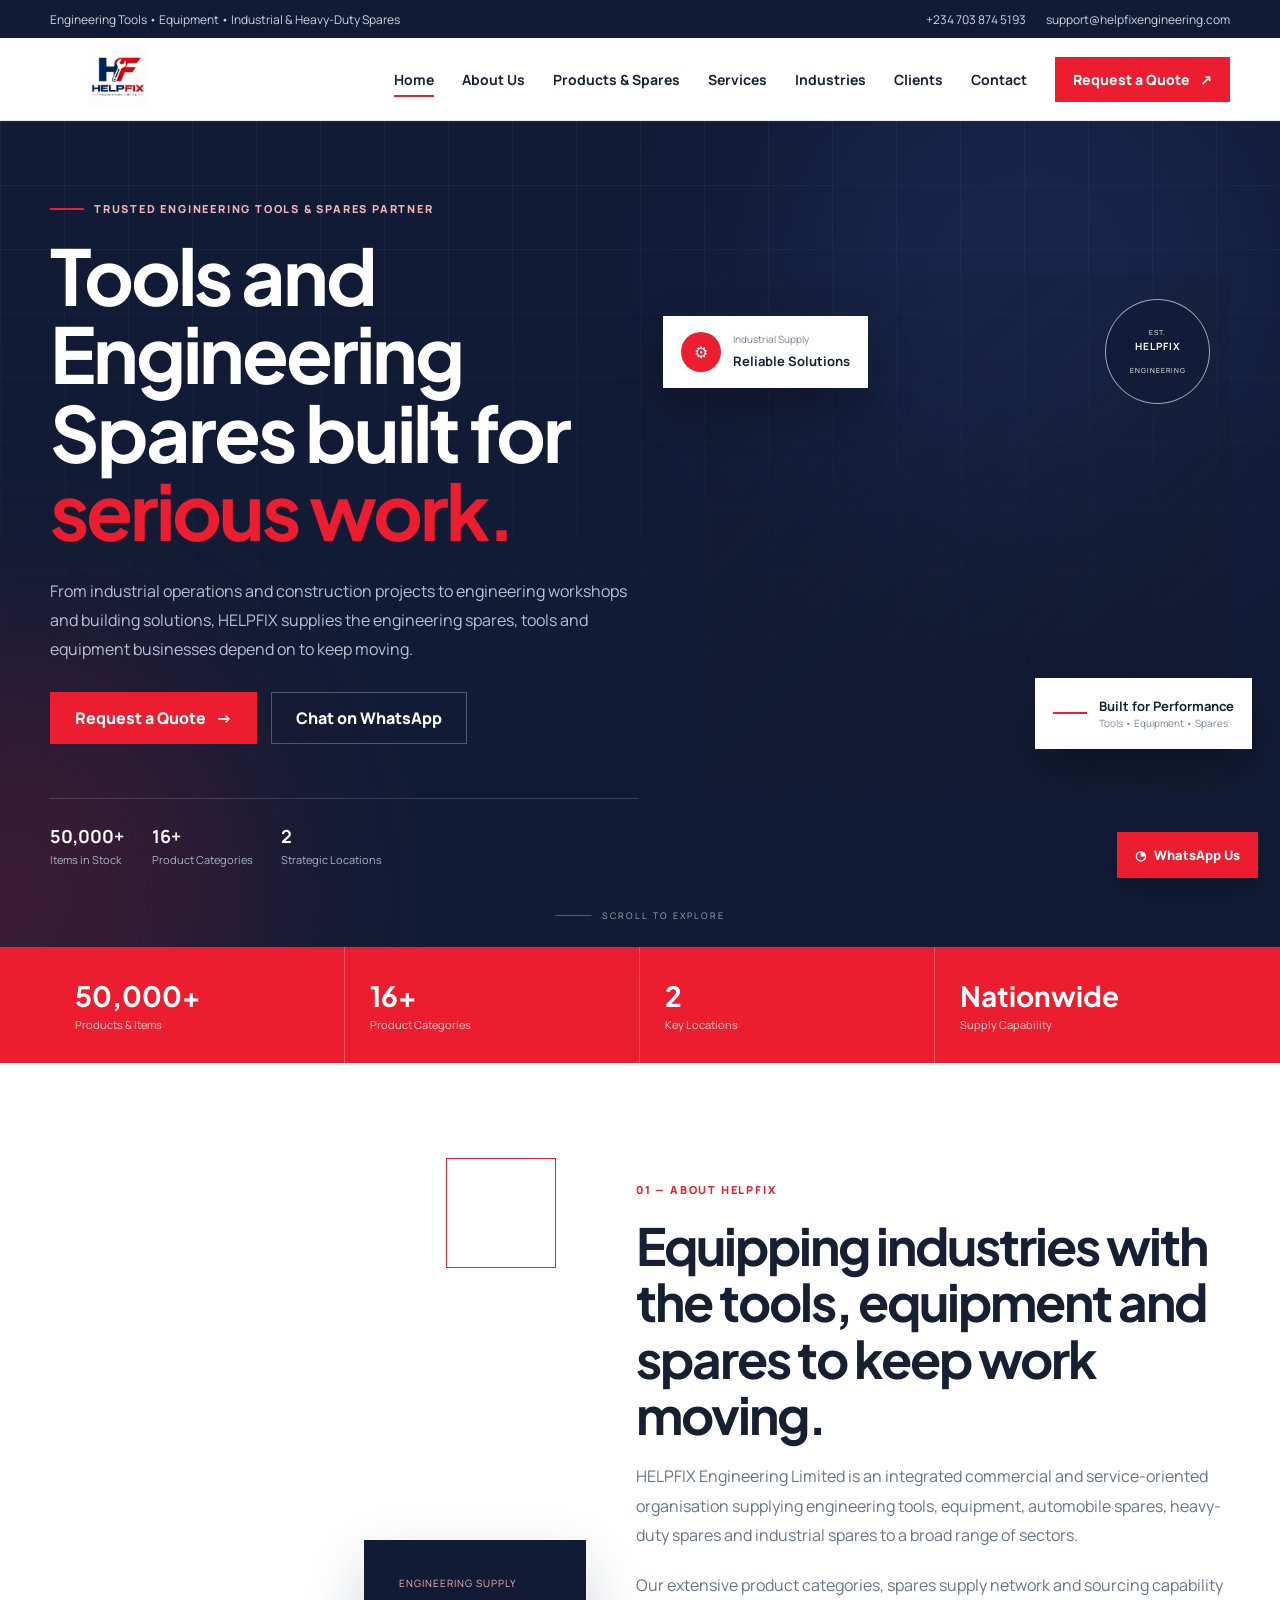
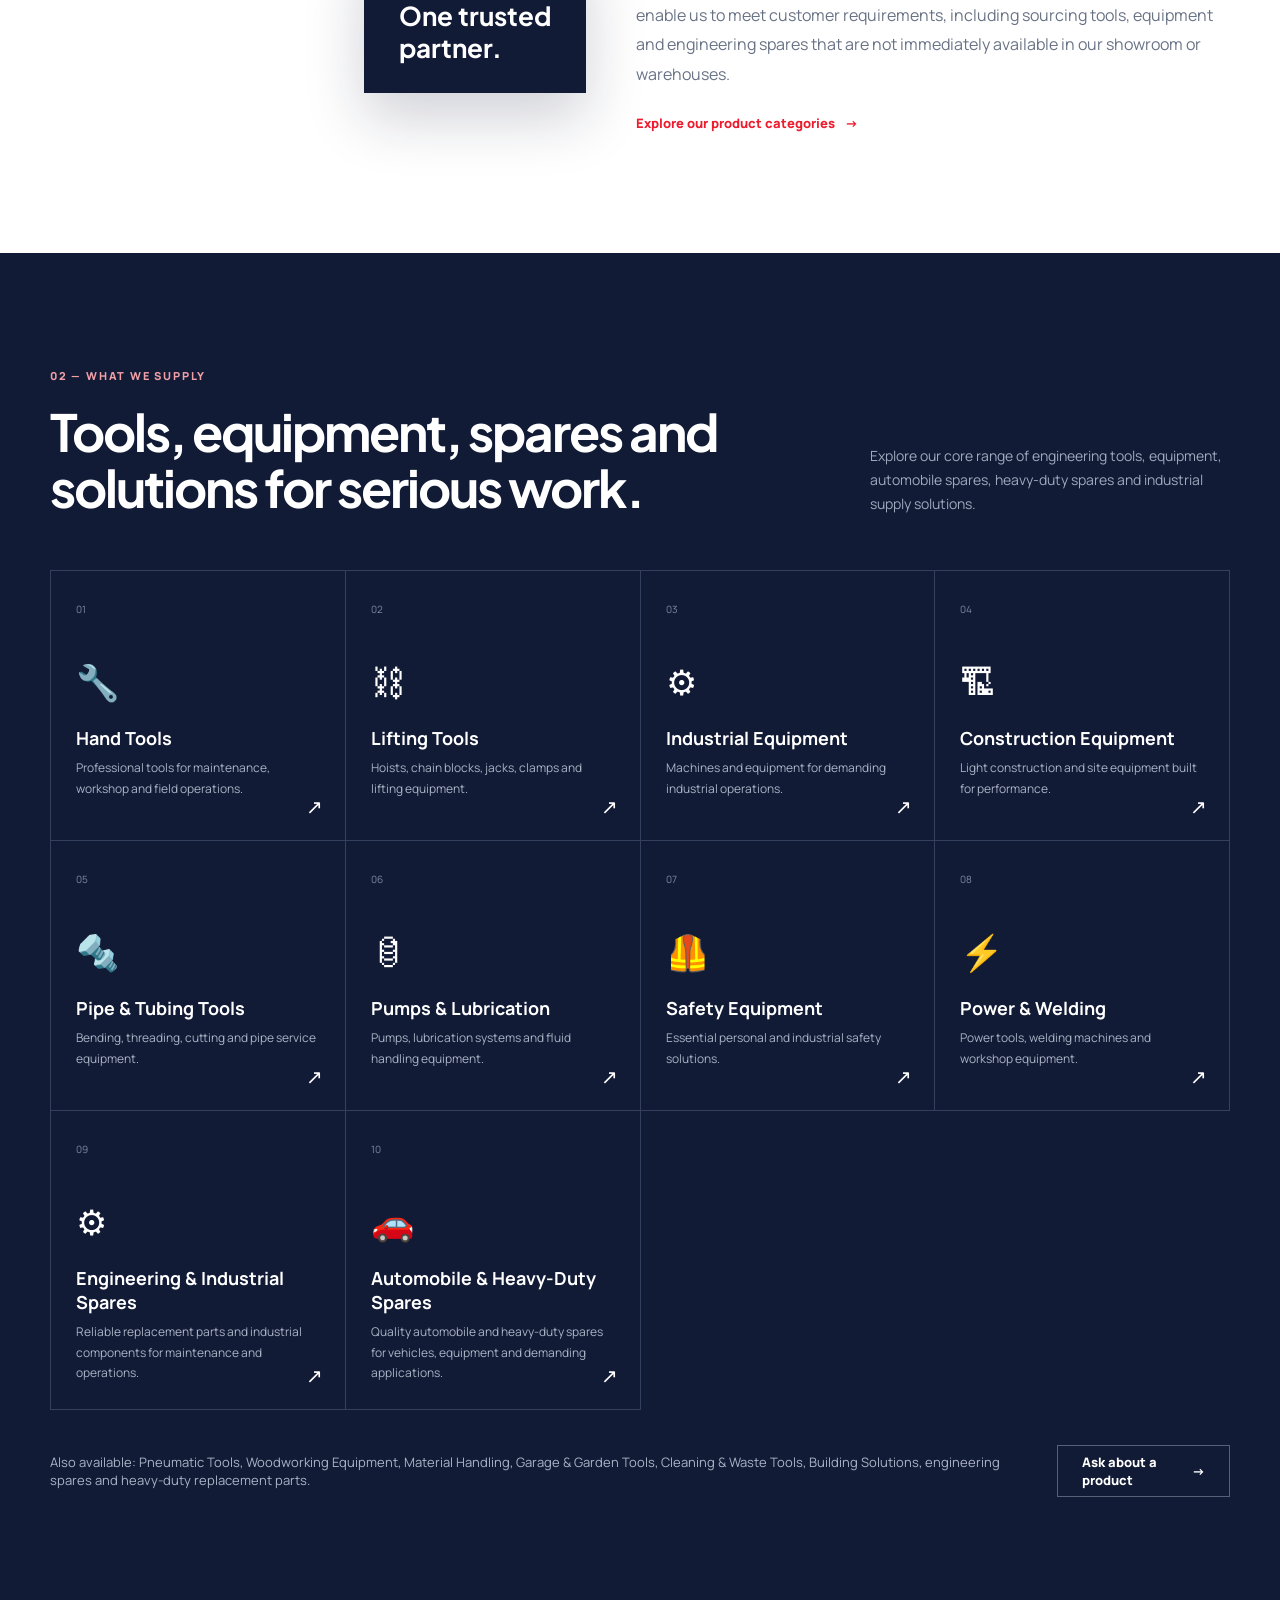
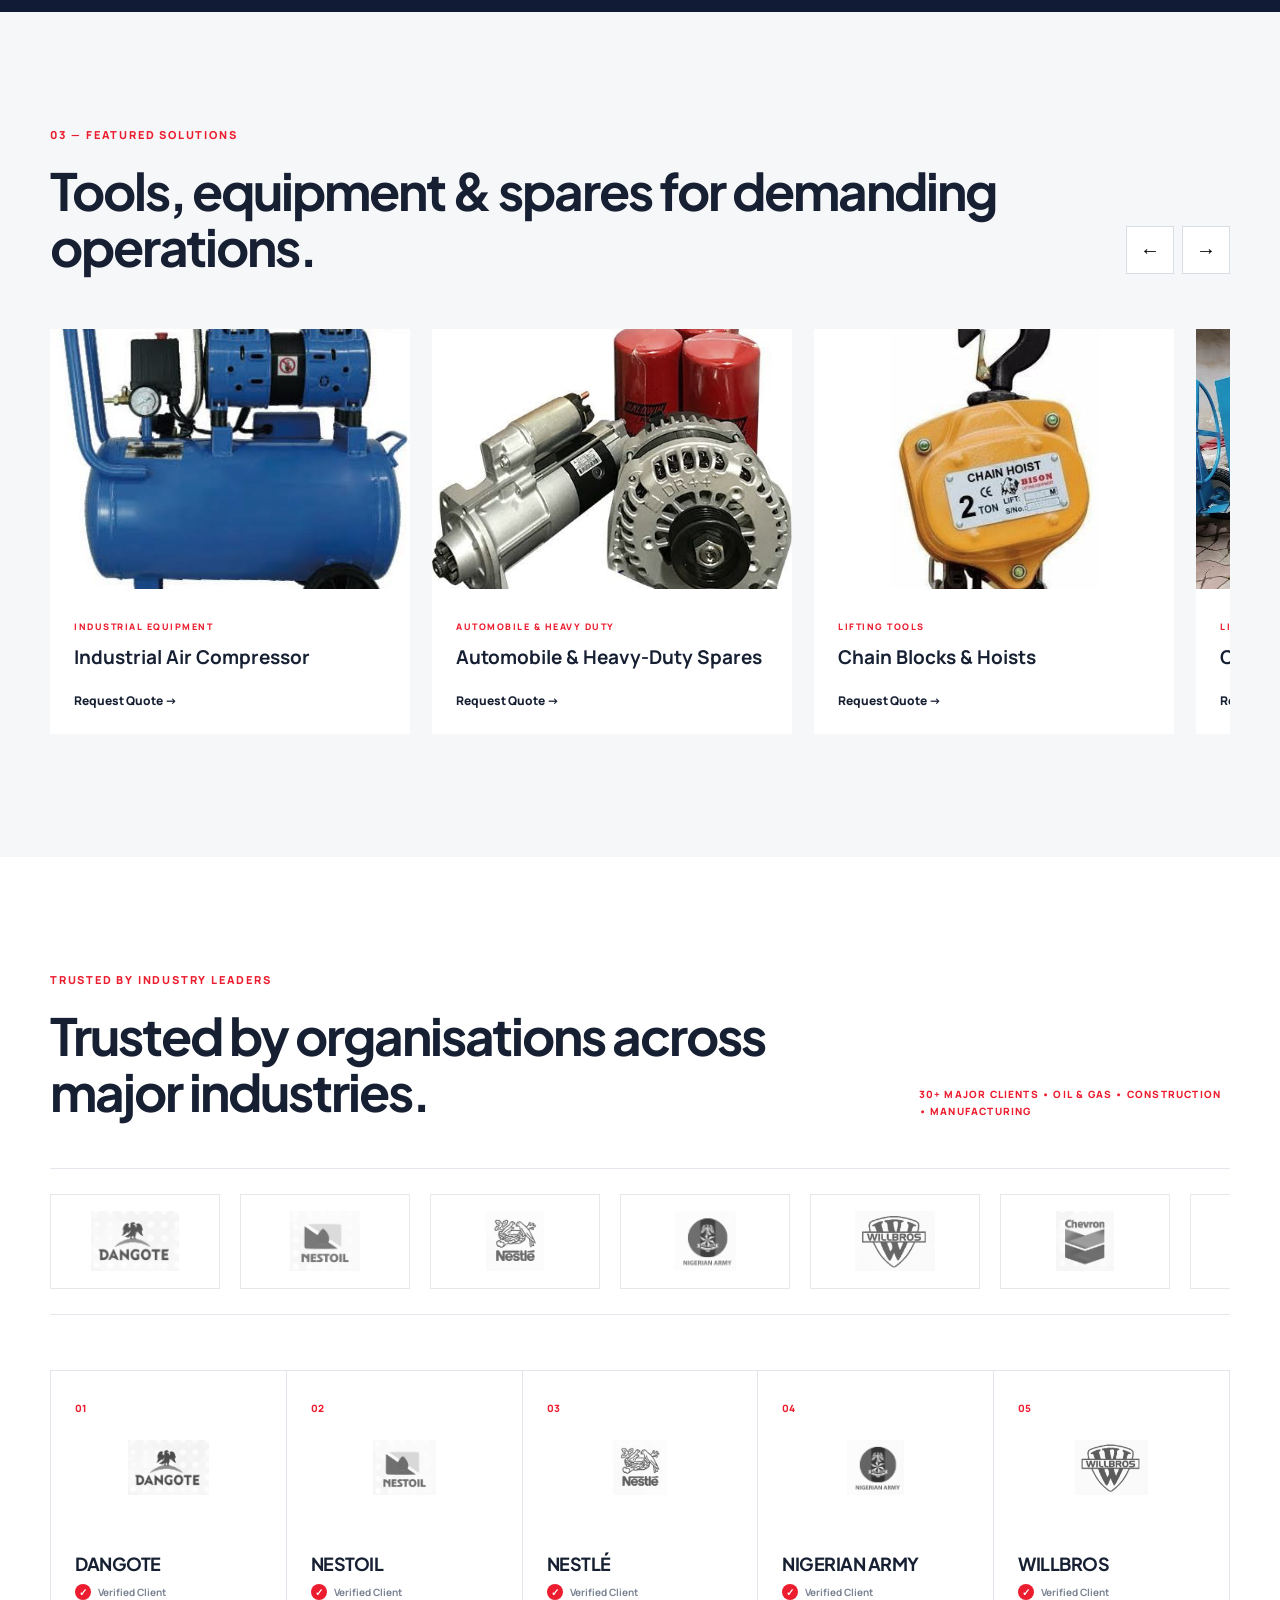
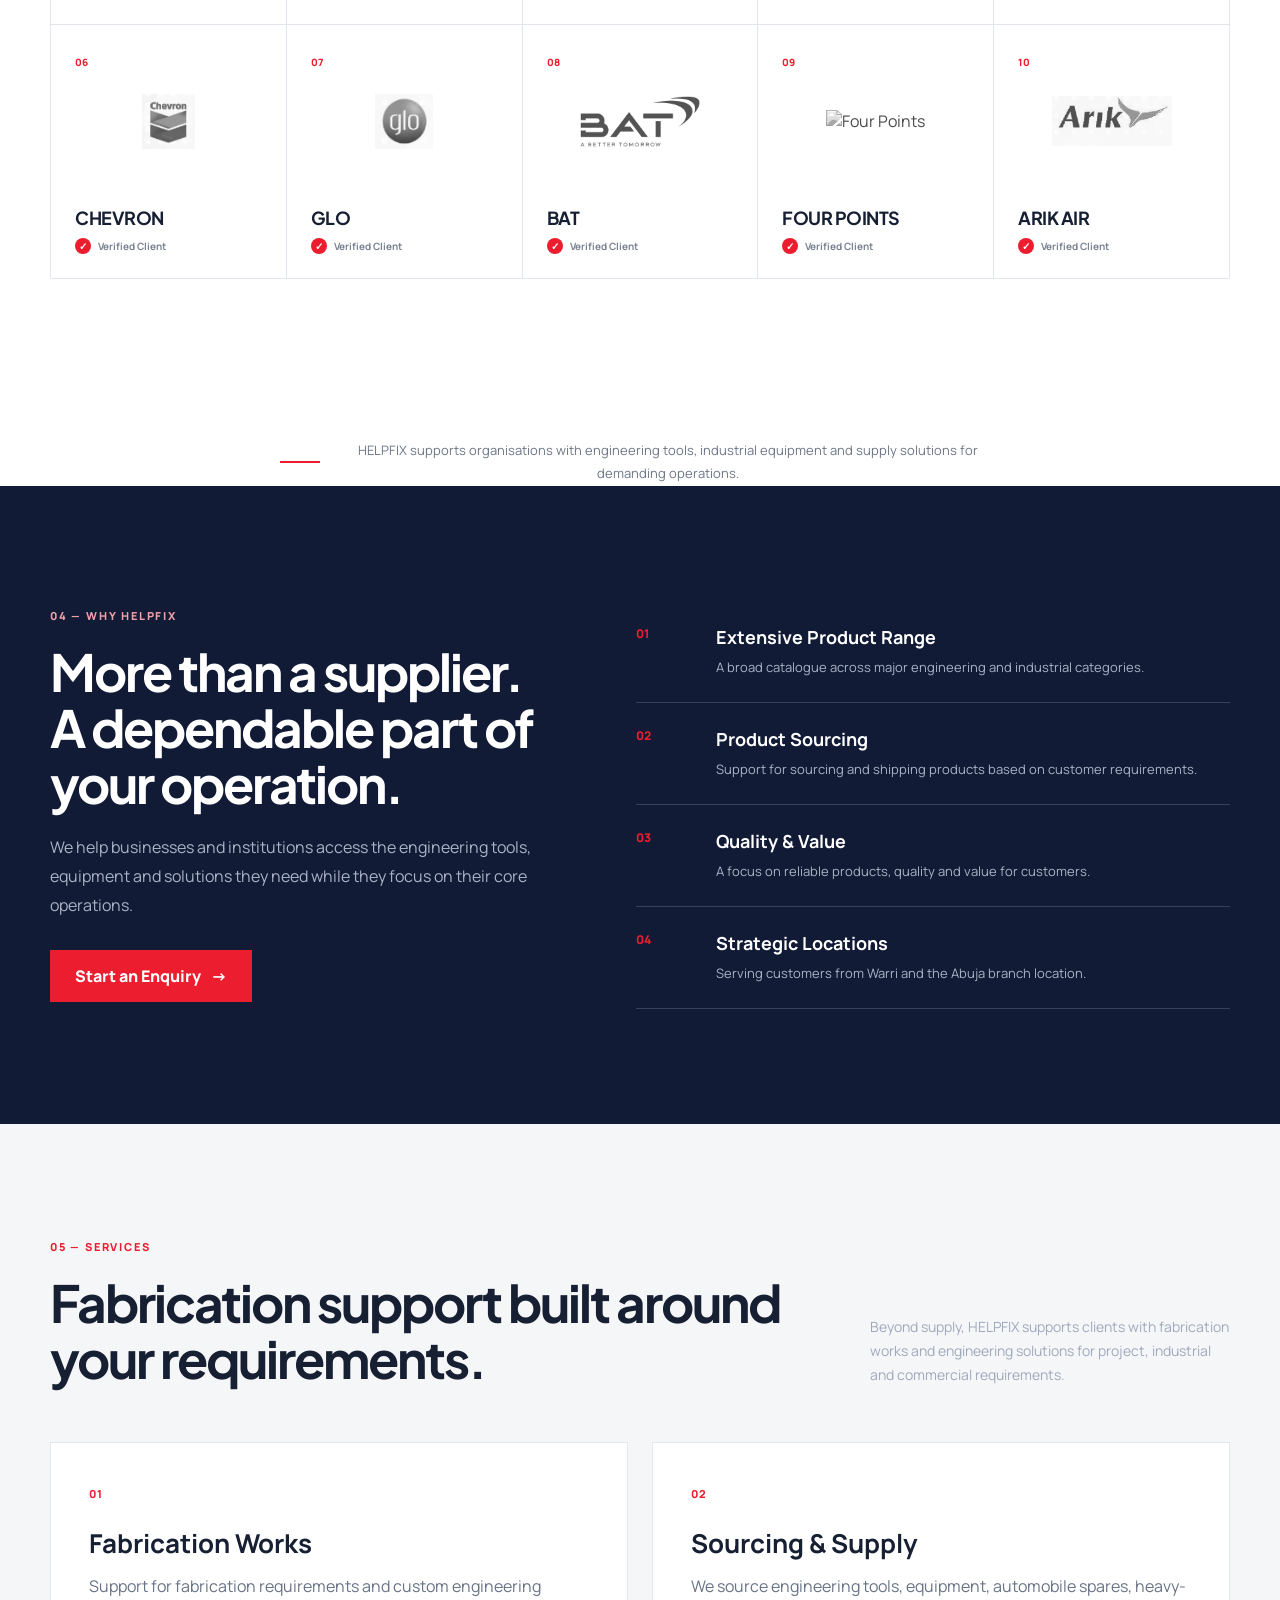
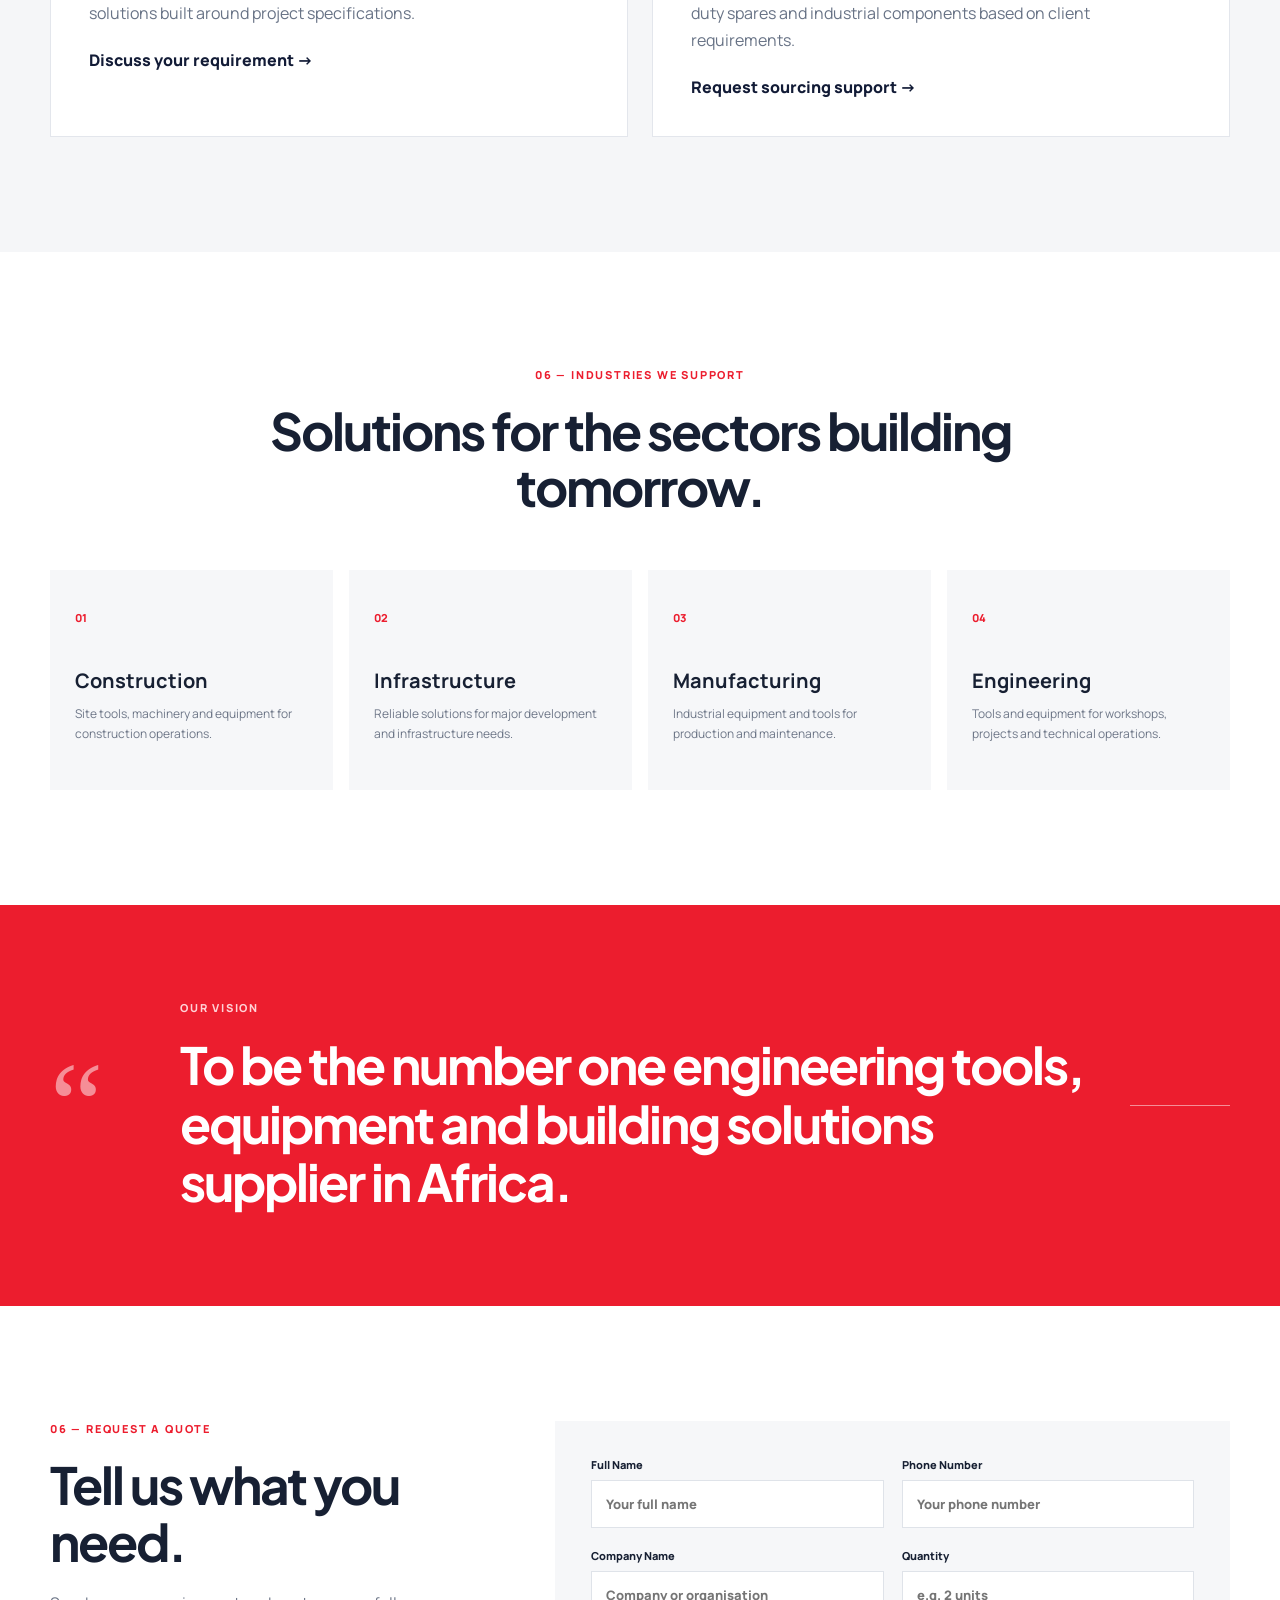
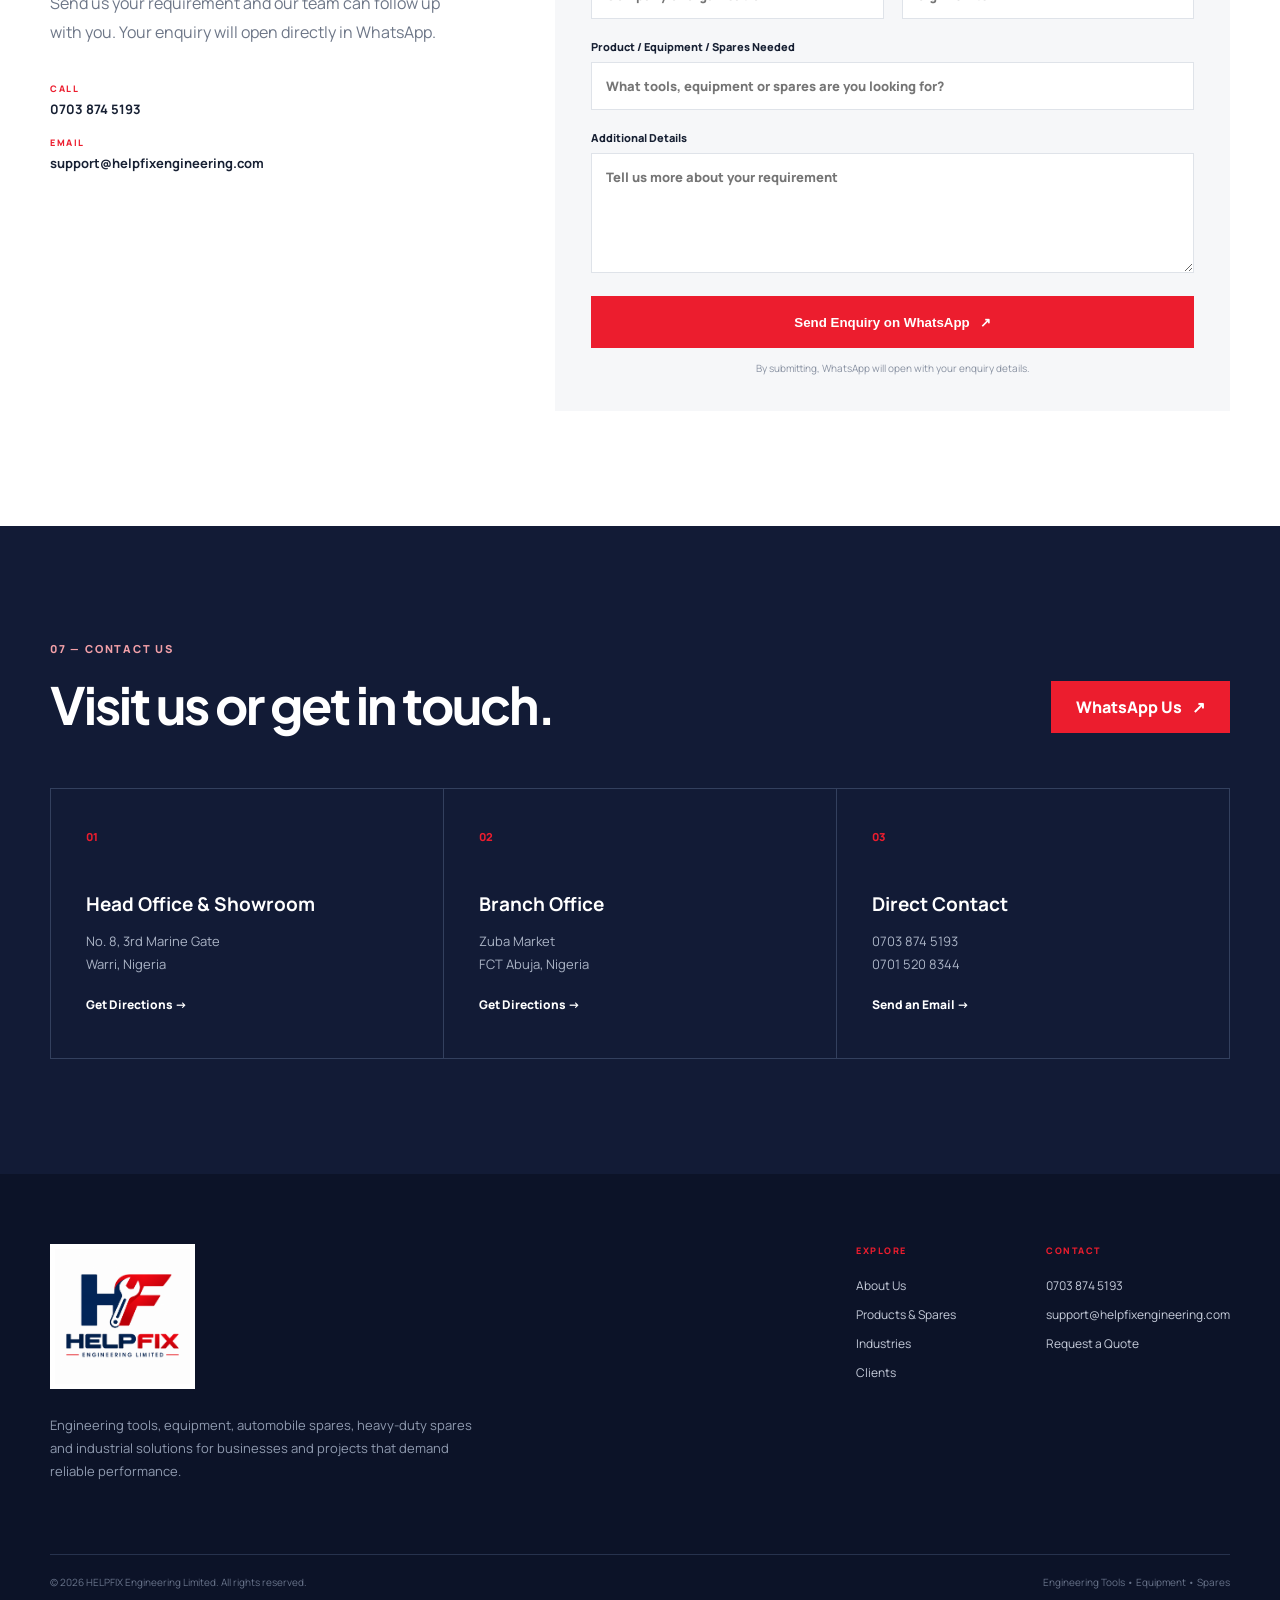
==== commit a3f08305: "Update index.html" ====
--- a/helpfix-website/index.html
+++ b/helpfix-website/index.html
@@ -50,7 +50,7 @@
         "width": 800,
         "height": 800
       },
-      "email": "helpfixengineering@gmail.com",
+      "email": "support@helpfixengineering.com",
       "telephone": "+2347038745193",
       "knowsAbout": ["Engineering Tools", "Engineering Spares", "Industrial Equipment", "Automobile Spares", "Heavy-Duty Spares", "Fabrication Works"]
     },
@@ -61,7 +61,7 @@
       "parentOrganization": {"@id": "#organization"},
       "description": "Engineering tools, equipment, industrial and heavy-duty spares supplier in Warri, Nigeria.",
       "telephone": "+2347038745193",
-      "email": "helpfixengineering@gmail.com",
+      "email": "support@helpfixengineering.com",
       "address": {
         "@type": "PostalAddress",
         "streetAddress": "No. 8, 3rd Marine Gate",
@@ -114,7 +114,7 @@
     <span>Engineering Tools • Equipment • Industrial & Heavy-Duty Spares</span>
     <div class="topbar-links">
       <a href="tel:+2347038745193">+234 703 874 5193</a>
-      <a href="mailto:helpfixengineering@gmail.com">support@helpfixengineering.com</a>
+      <a href="mailto:support@helpfixengineering.com">support@helpfixengineering.com</a>
     </div>
   </div>
 </div>
@@ -696,7 +696,7 @@
 
         <div class="contact-mini">
           <a href="tel:+2347038745193"><span>CALL</span><strong>0703 874 5193</strong></a>
-          <a href="mailto:helpfixengineering@gmail.com"><span>EMAIL</span><strong>helpfixengineering@gmail.com</strong></a>
+          <a href="mailto:support@helpfixengineering.com"><span>EMAIL</span><strong>support@helpfixengineering.com</strong></a>
         </div>
       </div>
 
@@ -741,7 +741,7 @@
           <span class="location-number">03</span>
           <h3>Direct Contact</h3>
           <p><a href="tel:+2347038745193">0703 874 5193</a><br><a href="tel:+2347015208344">0701 520 8344</a></p>
-          <a href="mailto:helpfixengineering@gmail.com">Send an Email →</a>
+          <a href="mailto:support@helpfixengineering.com">Send an Email →</a>
         </article>
       </div>
     </div>
